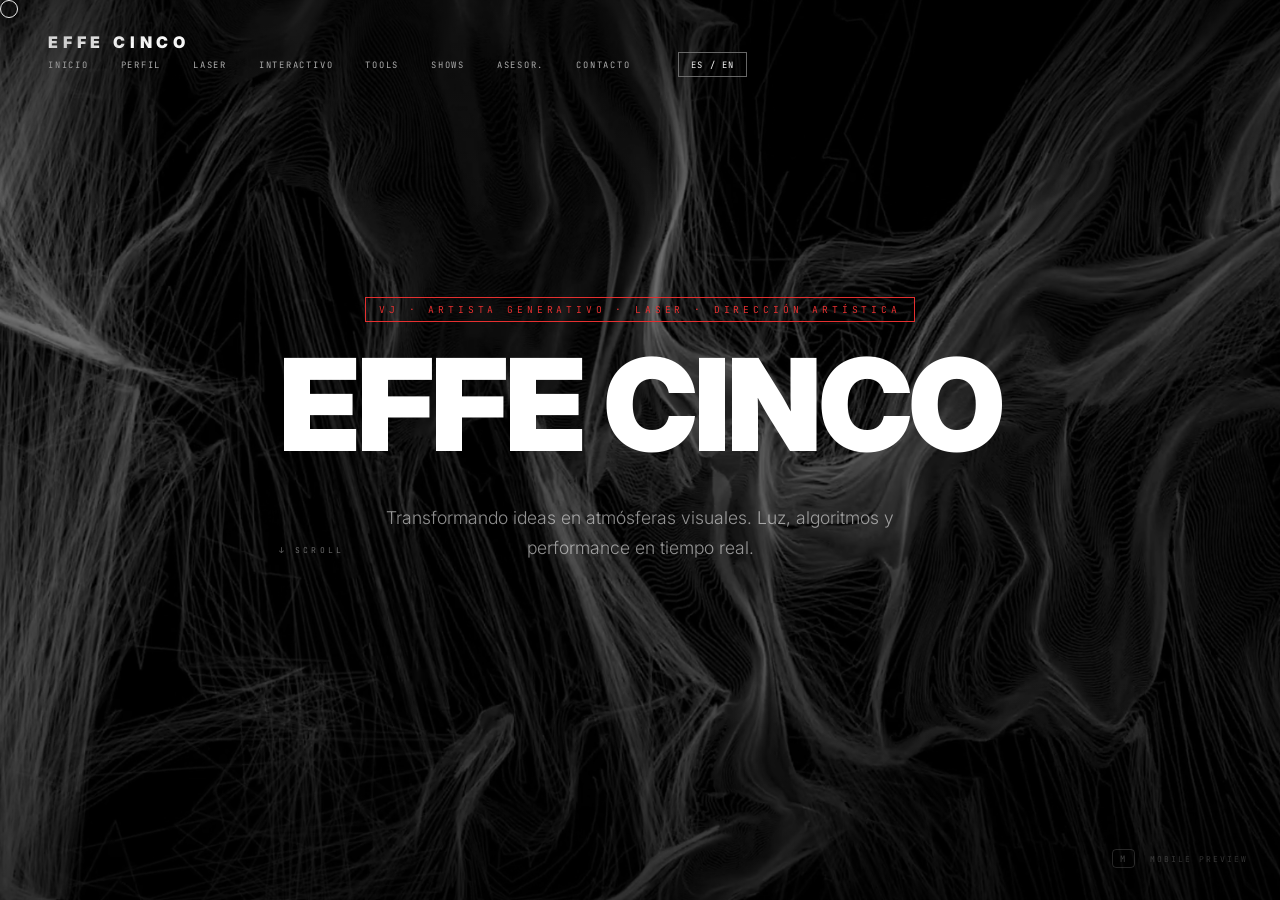
==== index.html @ 0bdd2c1f "Initial commit: portfolio effe cinco" ====
<!DOCTYPE html>
<html lang="es">
<head>
    <meta charset="UTF-8">
    <meta name="viewport" content="width=device-width, initial-scale=1.0">
    <title>EFFE CINCO | VJ · Generative Artist · Laser Specialist</title>
    <meta name="description" content="VJ, artista generativo y especialista en sincronización láser. 5 años transformando eventos y espacios en atmósferas visuales inmersivas. Buenos Aires, Argentina.">
    
    <!-- Fonts -->
    <link rel="preconnect" href="https://fonts.googleapis.com">
    <link rel="preconnect" href="https://fonts.gstatic.com" crossorigin>
    <link href="https://fonts.googleapis.com/css2?family=Inter:wght@300;400;700;900&family=JetBrains+Mono:wght@400;700&display=swap" rel="stylesheet">
    
    <link rel="stylesheet" href="src/style.css">
</head>
<body>
    <div id="cursor-follower"></div>

    <header>
        <nav>
            <div class="logo">EFFE CINCO</div>
            <div class="nav-right">
                <div class="nav-links">
                    <a href="#hero" class="nav-item">INICIO</a>
                    <a href="#profile" class="nav-item">PERFIL</a>
                    <a href="#laser" class="nav-item">LASER</a>
                    <a href="#interactive" class="nav-item">INTERACTIVO</a>
                    <a href="#tools" class="nav-item">TOOLS</a>
                    <a href="#metrics" class="nav-item">SHOWS</a>
                    <a href="#coaching" class="nav-item">ASESOR.</a>
                    <a href="#contact" class="nav-item">CONTACTO</a>
                </div>
                <button id="lang-toggle" class="lang-btn">ES / EN</button>
                <button class="hamburger" id="hamburger" aria-label="Menu">
                    <span></span><span></span><span></span>
                </button>
            </div>
        </nav>
    </header>

    <!-- Mobile navigation drawer -->
    <nav class="mobile-nav-drawer" id="mobile-nav">
        <a href="#hero" class="mobile-nav-item">INICIO</a>
        <a href="#profile" class="mobile-nav-item">PERFIL</a>
        <a href="#laser" class="mobile-nav-item">LASER</a>
        <a href="#interactive" class="mobile-nav-item">INTERACTIVO</a>
        <a href="#tools" class="mobile-nav-item">TOOLS</a>
        <a href="#metrics" class="mobile-nav-item">SHOWS</a>
        <a href="#coaching" class="mobile-nav-item">ASESORAMIENTO</a>
        <a href="#contact" class="mobile-nav-item">CONTACTO</a>
    </nav>

    <main>

        <!-- SLIDE 1: IDENTIDAD -->
        <section id="hero" class="slide">
            <div class="slide-bg" style="background-image: url('assets/Captura de pantalla 2025-07-14 161644.png')"></div>
            <div class="slide-content">
                <span class="slide-tag" data-i18n="tag-hero">VJ · ARTISTA GENERATIVO · LASER · DIRECCIÓN ARTÍSTICA</span>
                <h1 data-i18n="hero-h1">EFFE CINCO</h1>
                <p class="slide-desc" data-i18n="hero-desc">
                    Transformando ideas en atmósferas visuales. Luz, algoritmos y performance en tiempo real.
                </p>
                <div class="scroll-ind">↓ SCROLL</div>
            </div>
        </section>

        <!-- SLIDE 2: PERFIL -->
        <section id="profile" class="slide">
            <div class="slide-bg" style="background-image: url('assets/Captura de pantalla 2026-04-12 175220.png'); background-position: center top;"></div>
            <div class="slide-gradient left-gradient"></div>
            <div class="slide-content left-content">
                <span class="slide-tag" data-i18n="tag-profile">PERFIL / ARTIST</span>
                <h2 data-i18n="profile-h2">ARTISTA<br>& TÉCNICO</h2>
                <p data-i18n="profile-desc">
                    5 años especializándome en visuales generativas en tiempo real, sincronización de video, láser e iluminación. Tengo la habilidad de captar la idea del cliente y transformarla en una <em>atmósfera visual completa</em>.
                </p>
                <p data-i18n="profile-desc2" class="detail-text">
                    Técnico informático de base — entiendo el hardware y el software desde adentro.
                </p>
                <a href="https://www.instagram.com/effe.cinco/" target="_blank" class="btn-minimal" data-i18n="profile-btn">VER TRABAJO →</a>
            </div>
        </section>

        <!-- SLIDE 3: LASER SYNC -->
        <section id="laser" class="slide">
            <div class="slide-bg" style="background-image: url('assets/Captura de pantalla 2025-06-11 001108.png');"></div>
            <div class="slide-gradient right-gradient"></div>
            <div class="slide-content right-content">
                <span class="slide-tag" data-i18n="tag-laser">ESPECIALIZACIÓN / LASER</span>
                <h2 data-i18n="laser-h2">LASER<br>SYNC</h2>
                <p data-i18n="laser-desc">
                    Sincronización precisa de sistemas láser con audio, video e iluminación en vivo. Control avanzado con <strong>Pangolin Beyond</strong>, <strong>MadLaser</strong> y flujos Art-Net / DMX.
                </p>
                <ul class="spec-list">
                    <li data-i18n="laser-li1">Pangolin Beyond & QuickShow</li>
                    <li data-i18n="laser-li2">MadLaser — control avanzado</li>
                    <li data-i18n="laser-li3">Sincronización audio · video · luz</li>
                    <li data-i18n="laser-li4">Previsualización con Depence</li>
                </ul>
            </div>
        </section>

        <!-- SLIDE 4: VJ PERFORMANCE -->
        <section id="vj" class="slide">
            <div class="slide-bg" style="background-image: url('assets/Captura de pantalla 2025-07-10 165505.png')"></div>
            <div class="slide-content side-layout">
                <span class="slide-tag" data-i18n="tag-vj">VJ PERFORMANCE / LIVE</span>
                <h2 data-i18n="vj-h2">PERFORMANCE<br>EN VIVO</h2>
                <p class="slide-desc left-text" data-i18n="vj-desc">
                    Video mapping, generative visuals y control en tiempo real para artistas internacionales. Shows destacados con Mariano Mellino, John Digweed, Osotil y Dixon Innervisions.
                </p>
                <a href="https://www.youtube.com/@effecinco" target="_blank" class="btn-minimal" data-i18n="vj-btn">VER SHOWS →</a>
            </div>
        </section>

        <!-- SLIDE 5: INTERACTIVO -->
        <section id="interactive" class="slide">
            <div class="slide-bg" style="background-image: url('assets/Captura de pantalla 2025-06-10 235210.png');"></div>
            <div class="slide-gradient left-gradient"></div>
            <div class="slide-content left-content">
                <span class="slide-tag" data-i18n="tag-inter">PLUS / DIFERENCIADOR</span>
                <h2 data-i18n="inter-h2">VISUALES<br>INTERACTIVAS</h2>
                <p data-i18n="inter-desc">
                    Desarrollo de experiencias donde <em>el público controla las visuales</em>. Juegos interactivos, salas inmersivas y experiencias completas utilizando sensores físicos y programación a medida.
                </p>
                <ul class="spec-list">
                    <li data-i18n="inter-li1">Sensores · OSC · MIDI</li>
                    <li data-i18n="inter-li2">Juegos con detección en tiempo real</li>
                    <li data-i18n="inter-li3">Salas y stands de marca inmersivos</li>
                    <li data-i18n="inter-li4">TouchDesigner avanzado</li>
                </ul>
            </div>
        </section>

        <!-- SLIDE 6: HERRAMIENTAS -->
        <section id="tools" class="slide dimmed">
            <div class="slide-bg" style="background-image: url('assets/Captura de pantalla 2025-06-10 235130.png')"></div>
            <div class="slide-content tools-layout">
                <span class="slide-tag" data-i18n="tag-tools">SOFTWARE & HARDWARE / STACK TÉCNICO</span>
                <h2 data-i18n="tools-h2">TOOLS</h2>
                <div class="tools-grid">
                    <div class="tool-col">
                        <h4 data-i18n="tools-vis">VISUALES</h4>
                        <ul>
                            <li>TouchDesigner</li>
                            <li>Resolume Arena</li>
                            <li>MadMapper</li>
                            <li>Depence (Previz)</li>
                        </ul>
                    </div>
                    <div class="tool-col">
                        <h4 data-i18n="tools-laser">LASER</h4>
                        <ul>
                            <li>Pangolin Beyond</li>
                            <li>QuickShow</li>
                            <li>MadLaser</li>
                            <li>Art-Net / DMX</li>
                        </ul>
                    </div>
                    <div class="tool-col">
                        <h4 data-i18n="tools-ai">AI & GENERATIVO</h4>
                        <ul>
                            <li>ComfyUI</li>
                            <li>Stable Diffusion</li>
                            <li>Programación a medida</li>
                            <li>Integración IA avanzada</li>
                        </ul>
                    </div>
                    <div class="tool-col tool-col-dev">
                        <h4 data-i18n="tools-dev">DEV & AGENTES</h4>
                        <ul>
                            <li>Claude Code</li>
                            <li>Python scripting</li>
                            <li>Web · OSC · MIDI</li>
                            <li>Git / Terminal</li>
                        </ul>
                    </div>
                </div>
            </div>
        </section>

        <!-- SLIDE 7: MÉTRICAS / SHOWS -->
        <section id="metrics" class="slide dimmed">
            <div class="slide-bg" style="background-image: url('assets/Captura de pantalla 2026-02-22 215745.png')"></div>
            <div class="slide-content">
                <span class="slide-tag" data-i18n="tag-metrics">TRAYECTORIA / HIGHLIGHTS</span>
                <div class="metrics-grid">
                    <div class="metric-item">
                        <span class="num">5</span>
                        <span class="label" data-i18n="met-years">AÑOS DE EXP.</span>
                    </div>
                    <div class="metric-item">
                        <span class="num">100+</span>
                        <span class="label" data-i18n="met-events">EVENTOS</span>
                    </div>
                    <div class="metric-item">
                        <span class="num">150+</span>
                        <span class="label" data-i18n="met-artists">ARTISTAS</span>
                    </div>
                    <div class="metric-item">
                        <span class="num">DIR.</span>
                        <span class="label" data-i18n="met-dir">ARTÍSTICA</span>
                    </div>
                </div>
                <div class="brands-strip">
                    <span>MUTEK AR</span>
                    <span>JOHN DIGWEED</span>
                    <span>DIXON</span>
                    <span>NINA KRAVIZ</span>
                    <span>LEN FAKI</span>
                    <span>MARIANO MELLINO</span>
                    <span>OSOTIL</span>
                    <span>CCK</span>
                    <span>INNERVISIONS</span>
                    <span>NUMBERS FRANZZISCA</span>
                    <span>FESTIVAL BUENA VIBRA</span>
                    <span>FESTIVAL CAPITAL</span>
                    <span>VARESE UNDERCLUB</span>
                    <span>ECLIPSE SONAR ARTLAB</span>
                    <span>GUY MANTZUR</span>
                    <span>NICESHOT</span>
                    <span>INTRA</span>
                    <span>ANTRIM BELUCLAVERO</span>
                    <span>NICOLACRUZ</span>
                    <span>KLAUSS</span>
                    <span>CIRCUS</span>
                    <span>CHAPA Y CASTELO</span>
                </div>
            </div>
        </section>

        <!-- SLIDE 8: ASESORAMIENTO TOUCHDESIGNER -->
        <section id="coaching" class="slide dimmed">
            <div class="slide-bg" style="background-image: url('assets/Captura de pantalla 2025-06-10 235130.png');"></div>
            <div class="slide-content coaching-layout">
                <span class="slide-tag">ASESORAMIENTO / TOUCHDESIGNER</span>
                <h2>CLAS&shy;ES &<br>CONSUL&shy;TORÍA</h2>
                <div class="pricing-grid">
                    <div class="pricing-card">
                        <span class="pricing-level">INICIAL</span>
                        <span class="pricing-price">$30<span class="pricing-unit">USD/h</span></span>
                        <ul class="pricing-list">
                            <li>Introducción a la interfaz</li>
                            <li>Redes de operadores básicos</li>
                            <li>Outputs y renders simples</li>
                            <li>Primeros proyectos visuales</li>
                        </ul>
                        <a href="https://wa.me/5491150255611?text=Hola!%20Me%20interesa%20el%20nivel%20Inicial%20de%20TouchDesigner" target="_blank" class="pricing-cta">CONSULTAR →</a>
                    </div>
                    <div class="pricing-card featured">
                        <span class="pricing-badge">MÁS ELEGIDO</span>
                        <span class="pricing-level">INTERMEDIO</span>
                        <span class="pricing-price">$40<span class="pricing-unit">USD/h</span></span>
                        <ul class="pricing-list">
                            <li>GLSL / Shaders básicos</li>
                            <li>Integración OSC / MIDI / DMX</li>
                            <li>Flujos generativos en vivo</li>
                            <li>Sincronización de audio</li>
                        </ul>
                        <a href="https://wa.me/5491150255611?text=Hola!%20Me%20interesa%20el%20nivel%20Intermedio%20de%20TouchDesigner" target="_blank" class="pricing-cta">CONSULTAR →</a>
                    </div>
                    <div class="pricing-card">
                        <span class="pricing-level">AVANZADO</span>
                        <span class="pricing-price">$50<span class="pricing-unit">USD/h</span></span>
                        <ul class="pricing-list">
                            <li>Python scripting avanzado</li>
                            <li>Instancing &amp; GPU computing</li>
                            <li>Instalaciones interactivas</li>
                            <li>Optimización de performance</li>
                        </ul>
                        <a href="https://wa.me/5491150255611?text=Hola!%20Me%20interesa%20el%20nivel%20Avanzado%20de%20TouchDesigner" target="_blank" class="pricing-cta">CONSULTAR →</a>
                    </div>
                </div>
            </div>
        </section>

        <!-- SLIDE 9: CONTACTO -->
        <section id="contact" class="slide">
            <div class="slide-bg" style="background-image: url('assets/Captura de pantalla 2025-06-11 002335.png')"></div>
            <div class="slide-content">
                <span class="slide-tag" data-i18n="tag-contact">CONTACTO / COLLABORATE</span>
                <h2 data-i18n="contact-h2">¿TRABAJAMOS<br>JUNTOS?</h2>
                <p class="slide-desc" data-i18n="contact-desc">Eventos, shows, instalaciones interactivas, salas inmersivas.</p>
                <div class="contact-links">
                    <a href="https://wa.me/5491150255611" target="_blank">WHATSAPP</a>
                    <a href="https://www.instagram.com/effe.cinco/" target="_blank" data-i18n="cta-ig">INSTAGRAM</a>
                    <a href="https://derivative.ca/community-post/mutek-bsas25/73668" target="_blank" data-i18n="cta-td">DERIVATIVE</a>
                    <a href="https://www.youtube.com/@effecinco" target="_blank" data-i18n="cta-yt">YOUTUBE</a>
                </div>
                <p class="slide-footer">© 2026 EFFE CINCO — BUENOS AIRES, ARGENTINA</p>
            </div>
        </section>

    </main>

    <!-- Desktop shortcut hint (click or press M for mobile preview) -->
    <div id="mobile-preview-hint"><kbd>M</kbd> &nbsp;MOBILE PREVIEW</div>

    <script src="src/main.js"></script>
</body>
</html>
---- src/style.css ----
:root {
    --bg: #000;
    --fg: #fff;
    --muted: rgba(255,255,255,0.55);
    --red: #e63030;
    --mono: 'JetBrains Mono', monospace;
    --sans: 'Inter', sans-serif;
}

*, *::before, *::after {
    margin: 0; padding: 0;
    box-sizing: border-box;
    cursor: none;
}

html { scroll-behavior: smooth; }

body {
    background: var(--bg);
    color: var(--fg);
    font-family: var(--sans);
    overflow-x: hidden;
}

/* Custom cursor */
#cursor-follower {
    position: fixed;
    width: 18px; height: 18px;
    border: 1px solid #fff;
    border-radius: 50%;
    pointer-events: none;
    z-index: 9999;
    transition: transform 0.08s ease, width 0.25s, height 0.25s, background 0.25s;
    mix-blend-mode: difference;
}

/* ── NAVIGATION ── */
header {
    position: fixed;
    top: 0; width: 100%;
    padding: 2rem 3rem;
    display: flex;
    justify-content: space-between;
    align-items: center;
    z-index: 1000;
    mix-blend-mode: difference;
}
.logo {
    font-weight: 900;
    font-size: 1rem;
    letter-spacing: 0.3em;
}
.nav-right { display: flex; align-items: center; gap: 3rem; }
.nav-links { display: flex; gap: 2rem; }
.nav-item {
    font-family: var(--mono);
    font-size: 0.55rem;
    letter-spacing: 0.2em;
    color: #fff;
    text-decoration: none;
    opacity: 0.7;
    transition: opacity 0.2s;
}
.nav-item:hover { opacity: 1; }
.lang-btn {
    background: transparent;
    border: 1px solid rgba(255,255,255,0.4);
    color: #fff;
    font-family: var(--mono);
    font-size: 0.55rem;
    padding: 0.35rem 0.7rem;
    letter-spacing: 0.15em;
    cursor: none;
    transition: 0.2s;
}
.lang-btn:hover { background: #fff; color: #000; }

/* ── MAIN SCROLL CONTAINER ── */
main {
    height: 100vh;
    overflow-y: scroll;
    scroll-snap-type: y mandatory;
    scrollbar-width: none;
}
main::-webkit-scrollbar { display: none; }

/* ── BASE SLIDE ── */
.slide {
    height: 100vh;
    width: 100%;
    position: relative;
    display: flex;
    align-items: center;
    justify-content: center;
    overflow: hidden;
    scroll-snap-align: start;
}

.slide-bg {
    position: absolute; inset: 0;
    background-size: cover;
    background-position: center;
    filter: brightness(0.55) saturate(1.15);
    z-index: 1;
    transition: transform 2.5s cubic-bezier(0.19, 1, 0.22, 1),
                filter 1.5s ease;
    transform: scale(1.06);
}
.slide.active .slide-bg {
    transform: scale(1);
    filter: brightness(0.65) saturate(1.2);
}
.slide.dimmed .slide-bg {
    filter: brightness(0.28) saturate(0.6) blur(3px);
}

/* Gradient overlays — soft fade from one edge */
.slide-gradient {
    position: absolute; inset: 0;
    z-index: 2;
    pointer-events: none;
}
.left-gradient {
    background: linear-gradient(
        to right,
        rgba(0,0,0,0.88) 0%,
        rgba(0,0,0,0.65) 38%,
        rgba(0,0,0,0.15) 65%,
        transparent 100%
    );
}
.right-gradient {
    background: linear-gradient(
        to left,
        rgba(0,0,0,0.88) 0%,
        rgba(0,0,0,0.65) 38%,
        rgba(0,0,0,0.15) 65%,
        transparent 100%
    );
}

/* Always add a subtle top+bottom vignette on every slide */
.slide::after {
    content: '';
    position: absolute; inset: 0;
    background: 
        linear-gradient(to bottom, rgba(0,0,0,0.5) 0%, transparent 25%),
        linear-gradient(to top,   rgba(0,0,0,0.5) 0%, transparent 25%);
    z-index: 2;
    pointer-events: none;
}

/* Slide content base */
.slide-content {
    position: relative;
    z-index: 3;
    text-align: center;
    padding: 0 3rem;
    max-width: 900px;
    opacity: 0;
    transform: translateY(50px);
    transition: opacity 1.4s cubic-bezier(0.19, 1, 0.22, 1),
                transform 1.4s cubic-bezier(0.19, 1, 0.22, 1);
}
.slide.active .slide-content { opacity: 1; transform: translateY(0); }

/* Left-anchored content (text on left side over gradient) */
.left-content {
    position: absolute;
    left: 0; top: 0; bottom: 0;
    width: 48%;
    max-width: none;
    display: flex;
    flex-direction: column;
    justify-content: center;
    padding: 8rem 6rem;
    text-align: left;
    opacity: 0;
    transform: translateX(-30px);
    transition: opacity 1.5s cubic-bezier(0.19, 1, 0.22, 1),
                transform 1.5s cubic-bezier(0.19, 1, 0.22, 1);
}
.slide.active .left-content {
    opacity: 1;
    transform: translateX(0);
}

/* Right-anchored content */
.right-content {
    position: absolute;
    right: 0; top: 0; bottom: 0;
    width: 48%;
    max-width: none;
    display: flex;
    flex-direction: column;
    justify-content: center;
    padding: 8rem 6rem;
    text-align: left;
    opacity: 0;
    transform: translateX(30px);
    transition: opacity 1.5s cubic-bezier(0.19, 1, 0.22, 1),
                transform 1.5s cubic-bezier(0.19, 1, 0.22, 1);
}
.slide.active .right-content {
    opacity: 1;
    transform: translateX(0);
}

.left-content p, .right-content p {
    color: var(--muted);
    font-size: 1rem;
    line-height: 1.8;
    margin-bottom: 1.2rem;
    font-weight: 300;
}
.left-content em, .right-content em {
    color: #fff;
    font-style: normal;
}
.detail-text {
    font-size: 0.85rem !important;
    color: rgba(255,255,255,0.35) !important;
}

/* Tag label */
.slide-tag {
    display: inline-block;
    font-family: var(--mono);
    font-size: 0.6rem;
    letter-spacing: 0.4em;
    color: var(--red);
    margin-bottom: 1.5rem;
    border: 1px solid var(--red);
    padding: 0.3rem 0.8rem;
    text-transform: uppercase;
}

/* Headings */
h1 {
    font-size: clamp(3.5rem, 10vw, 8rem);
    font-weight: 900;
    line-height: 0.92;
    letter-spacing: -3px;
    text-transform: uppercase;
    margin-bottom: 2.5rem;
}
h2 {
    font-size: clamp(2.5rem, 7vw, 5.5rem);
    font-weight: 900;
    line-height: 0.92;
    letter-spacing: -2px;
    text-transform: uppercase;
    margin-bottom: 2rem;
}
h4 {
    font-family: var(--mono);
    font-size: 0.65rem;
    letter-spacing: 0.3em;
    color: var(--red);
    margin-bottom: 1.5rem;
    text-transform: uppercase;
}

/* Slide descriptions */
.slide-desc {
    font-size: 1.1rem;
    color: var(--muted);
    max-width: 580px;
    margin: 0 auto 2.5rem;
    line-height: 1.7;
    font-weight: 300;
}
.left-text { margin-left: 0; }

/* Minimal button */
.btn-minimal {
    display: inline-block;
    margin-top: 2rem;
    padding: 0.9rem 2.2rem;
    border: 1px solid rgba(255,255,255,0.6);
    font-family: var(--mono);
    font-size: 0.65rem;
    color: #fff;
    text-decoration: none;
    letter-spacing: 0.2rem;
    transition: 0.25s ease;
}
.btn-minimal:hover { background: #fff; color: #000; }

/* Scroll indicator */
.scroll-ind {
    position: absolute;
    bottom: 3rem;
    font-family: var(--mono);
    font-size: 0.5rem;
    letter-spacing: 0.4em;
    opacity: 0.4;
    animation: updown 2.5s ease-in-out infinite;
}
@keyframes updown {
    0%, 100% { transform: translateY(0); }
    50% { transform: translateY(-8px); }
}

/* ── SPLIT SLIDE ── */
.split-slide {
    display: grid;
    grid-template-columns: 1fr 1fr;
    padding: 0;
    text-align: left;
}
.split-slide.reverse { direction: rtl; }
.split-slide.reverse > * { direction: ltr; }

.split-image {
    height: 100%;
    overflow: hidden;
    position: relative;
}
.split-image img {
    width: 100%;
    height: 100%;
    object-fit: cover;
    object-position: center top;
    filter: brightness(0.7) saturate(1.1);
    transition: transform 2s cubic-bezier(0.19, 1, 0.22, 1);
}
.split-slide.active .split-image img { transform: scale(1.05); }

.split-content {
    display: flex;
    flex-direction: column;
    justify-content: center;
    padding: 6rem 5rem;
    background: rgba(0,0,0,0.85);
    z-index: 2;
    /* Override base slide-content invisible state for split slides */
    opacity: 0;
    transform: translateX(40px);
    transition: opacity 1.4s cubic-bezier(0.19, 1, 0.22, 1),
                transform 1.4s cubic-bezier(0.19, 1, 0.22, 1);
}
.split-slide.reverse .split-content {
    transform: translateX(-40px);
}
.split-slide.active .split-content {
    opacity: 1;
    transform: translateX(0);
}

.split-content p {
    color: var(--muted);
    font-size: 1rem;
    line-height: 1.75;
    margin-bottom: 1.2rem;
    font-weight: 300;
}
.split-content em { color: #fff; font-style: normal; }
.detail-text { font-size: 0.9rem; color: rgba(255,255,255,0.4); }

/* Spec list */
.spec-list {
    list-style: none;
    margin: 1.5rem 0 2rem;
}
.spec-list li {
    font-family: var(--mono);
    font-size: 0.75rem;
    color: rgba(255,255,255,0.6);
    padding: 0.6rem 0;
    border-bottom: 1px solid rgba(255,255,255,0.07);
    display: flex;
    align-items: center;
    gap: 0.8rem;
    letter-spacing: 0.05em;
}
.spec-list li::before { content: '—'; color: var(--red); }

/* Side layout for VJ slide */
.side-layout {
    text-align: left;
    max-width: 700px;
    margin: 0 0 0 8vw;
}

/* ── TOOLS SLIDE ── */
.tools-layout { max-width: 1200px; }
.tools-grid {
    display: grid;
    grid-template-columns: repeat(4, 1fr);
    gap: 0;
    margin-top: 3rem;
    border-top: 1px solid rgba(255,255,255,0.08);
}
.tool-col {
    padding: 2rem 1.6rem;
    border-right: 1px solid rgba(255,255,255,0.08);
}
.tool-col:last-child { border-right: none; }
.tool-col ul { list-style: none; }
.tool-col li {
    font-family: var(--mono);
    font-size: 0.78rem;
    color: var(--muted);
    padding: 0.65rem 0;
    border-bottom: 1px solid rgba(255,255,255,0.05);
}
.tool-col li:first-child {
    color: #fff;
    font-size: 0.82rem;
}
.tool-col-dev h4 { color: #7ef7c8; }
.tool-col-dev li:first-child { color: #7ef7c8; }

/* ── METRICS SLIDE ── */
.metrics-grid {
    display: grid;
    grid-template-columns: repeat(4, 1fr);
    gap: 0;
    margin: 3rem 0;
    border-top: 1px solid rgba(255,255,255,0.1);
    border-bottom: 1px solid rgba(255,255,255,0.1);
}
.metric-item {
    padding: 3rem 2rem;
    border-right: 1px solid rgba(255,255,255,0.1);
    text-align: center;
}
.metric-item:last-child { border-right: none; }
.num {
    display: block;
    font-size: clamp(3rem, 6vw, 5.5rem);
    font-weight: 900;
    font-family: var(--mono);
    letter-spacing: -2px;
    margin-bottom: 0.5rem;
}
.label {
    font-family: var(--mono);
    font-size: 0.6rem;
    letter-spacing: 0.35em;
    color: var(--muted);
    text-transform: uppercase;
}

/* Brands strip */
.brands-strip {
    display: flex;
    gap: 1.5rem;
    justify-content: center;
    flex-wrap: wrap;
    margin-top: 2rem;
    max-width: 900px;
    margin-left: auto;
    margin-right: auto;
}
.brands-strip span {
    font-family: var(--mono);
    font-size: 0.6rem;
    letter-spacing: 0.2em;
    color: rgba(255,255,255,0.32);
    text-transform: uppercase;
    padding: 0.2rem 0;
    transition: color 0.2s;
}
.brands-strip span:hover {
    color: rgba(255,255,255,0.7);
}

/* ── CONTACT SLIDE ── */
.contact-links {
    display: flex;
    gap: 1rem;
    justify-content: center;
    flex-wrap: wrap;
    margin-top: 3rem;
}
.contact-links a {
    font-family: var(--mono);
    font-size: 0.65rem;
    letter-spacing: 0.25em;
    color: #fff;
    text-decoration: none;
    border: 1px solid rgba(255,255,255,0.5);
    padding: 1rem 2.2rem;
    transition: background 0.25s, color 0.25s, border-color 0.25s;
}
.contact-links a:hover {
    background: #fff;
    color: #000;
    border-color: #fff;
}
.contact-links a:first-child {
    background: rgba(37,211,102,0.15);
    border-color: rgba(37,211,102,0.6);
    color: #25d366;
}
.contact-links a:first-child:hover {
    background: #25d366;
    color: #000;
    border-color: #25d366;
}

.slide-footer {
    margin-top: 5rem;
    font-family: var(--mono);
    font-size: 0.5rem;
    letter-spacing: 0.3em;
    opacity: 0.3;
}

/* ── COACHING / PRICING SLIDE ── */
.coaching-layout {
    max-width: 1100px;
}

.pricing-grid {
    display: grid;
    grid-template-columns: repeat(3, 1fr);
    gap: 1.5rem;
    margin-top: 3rem;
    align-items: start;
}

.pricing-card {
    border: 1px solid rgba(255,255,255,0.1);
    padding: 2.5rem 2rem;
    position: relative;
    background: rgba(0,0,0,0.5);
    backdrop-filter: blur(10px);
    display: flex;
    flex-direction: column;
    gap: 1.2rem;
    transition: border-color 0.3s ease, transform 0.3s ease;
}
.pricing-card:hover {
    border-color: rgba(255,255,255,0.3);
    transform: translateY(-4px);
}
.pricing-card.featured {
    border-color: rgba(255,255,255,0.35);
    background: rgba(255,255,255,0.05);
}

.pricing-badge {
    position: absolute;
    top: -1px;
    left: 50%;
    transform: translateX(-50%);
    background: #fff;
    color: #000;
    font-family: var(--mono);
    font-size: 0.5rem;
    letter-spacing: 0.2em;
    padding: 0.25rem 0.8rem;
    font-weight: 700;
}

.pricing-level {
    font-family: var(--mono);
    font-size: 0.6rem;
    letter-spacing: 0.35em;
    color: var(--red);
    text-transform: uppercase;
    margin-top: 0.5rem;
}

.pricing-price {
    font-size: 3.5rem;
    font-weight: 900;
    font-family: var(--mono);
    line-height: 1;
    letter-spacing: -2px;
}
.pricing-unit {
    font-size: 0.9rem;
    font-weight: 400;
    letter-spacing: 0;
    color: var(--muted);
    margin-left: 0.3rem;
}

.pricing-list {
    list-style: none;
    border-top: 1px solid rgba(255,255,255,0.08);
    padding-top: 1.2rem;
    display: flex;
    flex-direction: column;
    gap: 0.6rem;
    flex: 1;
}
.pricing-list li {
    font-family: var(--mono);
    font-size: 0.72rem;
    color: var(--muted);
    display: flex;
    align-items: center;
    gap: 0.6rem;
}
.pricing-list li::before { content: '—'; color: rgba(255,255,255,0.2); }

.pricing-cta {
    display: block;
    text-align: center;
    padding: 0.8rem;
    border: 1px solid rgba(255,255,255,0.25);
    font-family: var(--mono);
    font-size: 0.6rem;
    letter-spacing: 0.2em;
    color: #fff;
    text-decoration: none;
    transition: background 0.2s, color 0.2s;
}
.pricing-cta:hover { background: #fff; color: #000; }

/* ── HAMBURGER MENU ── */
.hamburger {
    display: none;
    flex-direction: column;
    gap: 5px;
    background: transparent;
    border: none;
    padding: 4px;
    cursor: pointer;
    z-index: 1100;
}
.hamburger span {
    display: block;
    width: 22px;
    height: 1px;
    background: #fff;
    transition: transform 0.3s ease, opacity 0.3s ease;
}
.hamburger.open span:nth-child(1) { transform: translateY(6px) rotate(45deg); }
.hamburger.open span:nth-child(2) { opacity: 0; }
.hamburger.open span:nth-child(3) { transform: translateY(-6px) rotate(-45deg); }

.mobile-nav-drawer {
    display: none;
    position: fixed;
    top: 0; left: 0; right: 0;
    background: rgba(0,0,0,0.96);
    backdrop-filter: blur(16px);
    z-index: 1050;
    padding: 6rem 2rem 3rem;
    flex-direction: column;
    gap: 1.5rem;
    border-bottom: 1px solid rgba(255,255,255,0.08);
}
.mobile-nav-drawer.open { display: flex; }
.mobile-nav-drawer a {
    font-family: var(--mono);
    font-size: 1rem;
    letter-spacing: 0.2em;
    color: rgba(255,255,255,0.7);
    text-decoration: none;
    padding: 0.5rem 0;
    border-bottom: 1px solid rgba(255,255,255,0.06);
    transition: color 0.2s;
}
.mobile-nav-drawer a:hover { color: #fff; }

/* ── RESPONSIVE — TABLET ── */
@media (max-width: 900px) {
    header { padding: 1.2rem 1.5rem; }
    .nav-links { display: none; }
    .hamburger { display: flex; }

    h1 { font-size: clamp(2.5rem, 12vw, 4rem); letter-spacing: -1px; }
    h2 { font-size: clamp(2rem, 10vw, 3rem); letter-spacing: -1px; }

    .slide-content { padding: 0 1.5rem; max-width: 100%; }

    /* Left/right content — full width on tablet */
    .left-content, .right-content {
        width: 65%;
        padding: 6rem 3rem;
    }

    .tools-grid { grid-template-columns: 1fr 1fr; }
    .metrics-grid { grid-template-columns: repeat(2, 1fr); }
    .pricing-grid { grid-template-columns: 1fr; gap: 1rem; }
    .contact-links { gap: 0.8rem; }
    .contact-links a { padding: 0.9rem 1.5rem; font-size: 0.6rem; }
}

/* ── RESPONSIVE — MOBILE ── */
@media (max-width: 600px) {
    /* Disable snap on mobile — natural scroll */
    main {
        height: auto;
        overflow-y: auto;
        scroll-snap-type: none;
    }

    /* Each slide is a self-contained block */
    .slide {
        min-height: 100svh;
        height: auto;
        scroll-snap-align: none;
        padding: 5rem 0 4rem;
        align-items: flex-start;
        overflow: hidden;
        /* Stacking context — bg is absolute inside */
    }

    /* BG image: absolute inside each slide, NOT fixed */
    .slide-bg {
        position: absolute;
        inset: 0;
        background-attachment: scroll;
        min-height: 100%;
    }

    /* Gradients also absolute */
    .slide-gradient { position: absolute; inset: 0; }

    /* All content blocks become normal flow */
    .slide-content,
    .left-content,
    .right-content {
        position: relative;
        width: 100%;
        max-width: 100%;
        top: auto; left: auto; right: auto; bottom: auto;
        padding: 2rem 1.4rem;
        text-align: left;
        opacity: 1;
        transform: none;
        transition: none;
        z-index: 4;
    }

    /* Always visible on mobile */
    .slide.active .slide-content,
    .slide.active .left-content,
    .slide.active .right-content,
    .slide-content,
    .left-content,
    .right-content { opacity: 1 !important; transform: none !important; }

    h1 { font-size: 2.6rem; letter-spacing: -1px; line-height: 0.95; }
    h2 { font-size: 2rem; letter-spacing: -0.5px; line-height: 0.97; }
    h4 { font-size: 0.6rem; }

    .slide-tag { font-size: 0.5rem; letter-spacing: 0.2em; padding: 0.2rem 0.5rem; margin-bottom: 1rem; }
    .slide-desc { font-size: 0.9rem; margin: 0.8rem 0 1.2rem; }

    /* Left/right overlay gradients become top-bottom on mobile */
    .left-gradient, .right-gradient {
        background: linear-gradient(to bottom,
            rgba(0,0,0,0.8) 0%,
            rgba(0,0,0,0.55) 50%,
            rgba(0,0,0,0.8) 100%
        );
    }

    /* Nav */
    header {
        padding: 0.9rem 1.2rem;
        background: rgba(0,0,0,0.75);
        backdrop-filter: blur(8px);
    }
    .nav-links { display: none; }
    .nav-right { gap: 0.8rem; }
    .hamburger { display: flex; }

    /* Tools */
    .tools-layout { max-width: 100%; padding: 0; }
    .tools-grid { grid-template-columns: 1fr 1fr; gap: 0; }
    .tool-col { padding: 1.2rem 1rem; border-right: none; border-bottom: 1px solid rgba(255,255,255,0.06); }
    .tool-col:nth-child(odd) { border-right: 1px solid rgba(255,255,255,0.06); }
    .tool-col:last-child { border-bottom: none; }
    .tool-col li { font-size: 0.75rem; }

    /* Metrics */
    .metrics-grid { grid-template-columns: repeat(2, 1fr); }
    .metric-item { padding: 1.2rem 0.8rem; }
    .num { font-size: 2.5rem; }
    .label { font-size: 0.5rem; letter-spacing: 0.2em; }

    /* Brands strip */
    .brands-strip { gap: 0.7rem 1rem; margin-top: 1.5rem; }
    .brands-strip span { font-size: 0.52rem; }

    /* Spec list */
    .spec-list li { font-size: 0.72rem; }

    /* Coaching / Pricing */
    .coaching-layout { padding: 0 1rem; }
    .pricing-grid { grid-template-columns: 1fr; gap: 1rem; }
    .pricing-card { padding: 1.5rem 1.2rem; }
    .pricing-price { font-size: 2.5rem; }

    /* Contact */
    .contact-links {
        flex-direction: column;
        align-items: stretch;
        gap: 0.7rem;
    }
    .contact-links a { text-align: center; padding: 1rem; font-size: 0.62rem; }

    .slide-footer { margin-top: 2rem; font-size: 0.42rem; }
    .scroll-ind { display: none; }

    /* Button */
    .btn-minimal { margin-top: 1.2rem; padding: 0.75rem 1.4rem; font-size: 0.58rem; }
}

/* ── MOBILE PREVIEW MODE ── */
#mobile-preview-overlay {
    display: none;
    position: fixed;
    inset: 0;
    background: rgba(0, 0, 0, 0.88);
    backdrop-filter: blur(20px);
    z-index: 9000;
    align-items: center;
    justify-content: center;
    flex-direction: column;
    gap: 1rem;
}
#mobile-preview-overlay.visible {
    display: flex;
}

/* Phone shell */
.preview-phone {
    width: 390px;
    height: 780px;
    border-radius: 44px;
    border: 3px solid rgba(255,255,255,0.18);
    box-shadow:
        0 0 0 8px rgba(255,255,255,0.04),
        0 40px 100px rgba(0,0,0,0.7),
        inset 0 0 0 2px rgba(255,255,255,0.06);
    overflow: hidden;
    position: relative;
    background: #000;
    flex-shrink: 0;
}

/* Dynamic island notch */
.preview-phone::before {
    content: '';
    position: absolute;
    top: 12px;
    left: 50%;
    transform: translateX(-50%);
    width: 120px;
    height: 34px;
    background: #000;
    border-radius: 20px;
    z-index: 10;
}

.preview-phone iframe {
    width: 390px;
    height: 100%;
    border: none;
    border-radius: 41px;
    background: #000;
}

/* Label + shortcut hint */
.preview-label {
    font-family: 'JetBrains Mono', monospace;
    font-size: 0.55rem;
    letter-spacing: 0.3em;
    color: rgba(255,255,255,0.3);
    text-align: center;
}
.preview-label kbd {
    display: inline-block;
    background: rgba(255,255,255,0.08);
    border: 1px solid rgba(255,255,255,0.15);
    border-radius: 4px;
    padding: 0.1rem 0.4rem;
    font-family: inherit;
    font-size: 0.6rem;
    color: rgba(255,255,255,0.5);
}

/* Floating M hint on desktop (bottom-right corner) */
#mobile-preview-hint {
    position: fixed;
    bottom: 2rem;
    right: 2rem;
    font-family: 'JetBrains Mono', monospace;
    font-size: 0.5rem;
    letter-spacing: 0.25em;
    color: rgba(255,255,255,0.2);
    z-index: 8000;
    pointer-events: none;
    display: flex;
    align-items: center;
    gap: 0.5rem;
    transition: opacity 0.3s;
}
#mobile-preview-hint kbd {
    display: inline-block;
    border: 1px solid rgba(255,255,255,0.15);
    border-radius: 4px;
    padding: 0.15rem 0.45rem;
    font-family: inherit;
    font-size: 0.55rem;
    color: rgba(255,255,255,0.25);
}
@media (max-width: 600px) {
    #mobile-preview-hint { display: none; }
}
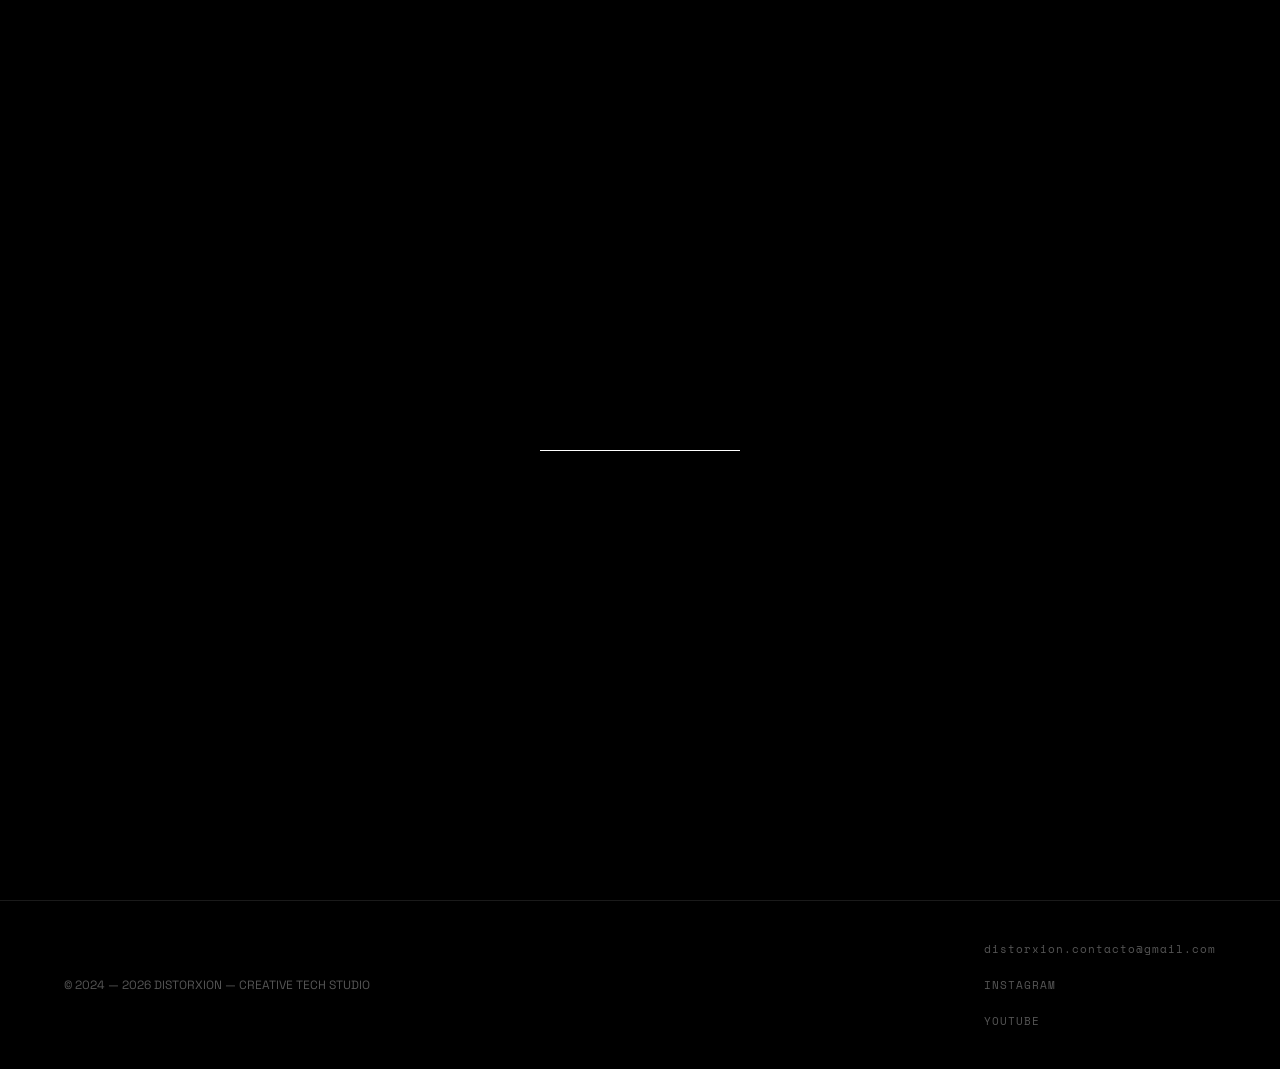
==== commit e89f9a79: "Add files via upload" ====
--- a/index.html
+++ b/index.html
@@ -1,302 +1,566 @@
 <!DOCTYPE html>
 <html lang="es">
+
 <head>
     <meta charset="UTF-8">
     <meta name="viewport" content="width=device-width, initial-scale=1.0">
-    <title>EFFE CINCO | VJ · Generative Artist · Laser Specialist</title>
-    <meta name="description" content="VJ, artista generativo y especialista en sincronización láser. 5 años transformando eventos y espacios en atmósferas visuales inmersivas. Buenos Aires, Argentina.">
-    
-    <!-- Fonts -->
+    <title>DISTORXION — Estudio Tecnológico Creativo</title>
+    <meta name="description"
+        content="Estudio tecnológico creativo especializado en diseño interactivo, láseres, video e iluminación.">
     <link rel="preconnect" href="https://fonts.googleapis.com">
     <link rel="preconnect" href="https://fonts.gstatic.com" crossorigin>
-    <link href="https://fonts.googleapis.com/css2?family=Inter:wght@300;400;700;900&family=JetBrains+Mono:wght@400;700&display=swap" rel="stylesheet">
-    
-    <link rel="stylesheet" href="src/style.css">
+    <link
+        href="https://fonts.googleapis.com/css2?family=Bebas+Neue&family=Space+Grotesk:wght@300;400;500;600;700&family=Space+Mono:wght@400;700&display=swap"
+        rel="stylesheet">
+    <link rel="stylesheet" href="style.css">
+    <link rel="icon" href="data:image/svg+xml,<svg xmlns='http://www.w3.org/2000/svg' viewBox='0 0 10 10'><circle cx='5' cy='5' r='4' fill='white'/></svg>">
 </head>
+
 <body>
-    <div id="cursor-follower"></div>
-
-    <header>
-        <nav>
-            <div class="logo">EFFE CINCO</div>
-            <div class="nav-right">
-                <div class="nav-links">
-                    <a href="#hero" class="nav-item">INICIO</a>
-                    <a href="#profile" class="nav-item">PERFIL</a>
-                    <a href="#laser" class="nav-item">LASER</a>
-                    <a href="#interactive" class="nav-item">INTERACTIVO</a>
-                    <a href="#tools" class="nav-item">TOOLS</a>
-                    <a href="#metrics" class="nav-item">SHOWS</a>
-                    <a href="#coaching" class="nav-item">ASESOR.</a>
-                    <a href="#contact" class="nav-item">CONTACTO</a>
-                </div>
-                <button id="lang-toggle" class="lang-btn">ES / EN</button>
-                <button class="hamburger" id="hamburger" aria-label="Menu">
-                    <span></span><span></span><span></span>
-                </button>
-            </div>
-        </nav>
-    </header>
-
-    <!-- Mobile navigation drawer -->
-    <nav class="mobile-nav-drawer" id="mobile-nav">
-        <a href="#hero" class="mobile-nav-item">INICIO</a>
-        <a href="#profile" class="mobile-nav-item">PERFIL</a>
-        <a href="#laser" class="mobile-nav-item">LASER</a>
-        <a href="#interactive" class="mobile-nav-item">INTERACTIVO</a>
-        <a href="#tools" class="mobile-nav-item">TOOLS</a>
-        <a href="#metrics" class="mobile-nav-item">SHOWS</a>
-        <a href="#coaching" class="mobile-nav-item">ASESORAMIENTO</a>
-        <a href="#contact" class="mobile-nav-item">CONTACTO</a>
+    <!-- Custom Cursor -->
+    <div class="cursor" id="cursor"></div>
+    <div class="cursor-follower" id="cursor-follower"></div>
+
+    <!-- Loader (Solo línea blanca) -->
+    <div class="loader" id="loader">
+        <div class="loader-bar">
+            <div class="loader-progress" id="loader-progress"></div>
+        </div>
+    </div>
+
+    <!-- Landing Splash (Interactivo - El logo es el botón) -->
+    <div class="landing-splash" id="landing-splash">
+        <canvas class="splash-canvas" id="splash-canvas"></canvas>
+        <div class="splash-content">
+            <div class="splash-logo-container" id="splash-enter-zone">
+                <img src="assets/logo.png" alt="Distorxion" class="splash-logo" id="splash-logo">
+            </div>
+            <div class="splash-hint" id="splash-hint" data-es="CLICK PARA ENTRAR" data-en="CLICK TO ENTER">CLICK PARA ENTRAR</div>
+            <div class="splash-hint-mobile" id="splash-hint-mobile">TAP PARA ENTRAR</div>
+        </div>
+    </div>
+
+    <!-- Navigation (Conventional Top) -->
+    <nav class="nav" id="nav">
+        <div class="nav-logo">
+            <a href="#hero">
+                <img src="assets/logo.png" alt="Distorxion" class="nav-logo-img">
+            </a>
+        </div>
+        
+        <ul class="nav-links" id="nav-links">
+            <li><a href="#hero" class="nav-link active" data-section="hero" data-es="INICIO" data-en="HOME">INICIO</a></li>
+            <li><a href="#portfolio" class="nav-link" data-section="portfolio" data-es="PORTFOLIO" data-en="PORTFOLIO">PORTFOLIO</a></li>
+            <li><a href="#about" class="nav-link" data-section="about" data-es="INFO" data-en="INFO">INFO</a></li>
+            <li><a href="#shop" class="nav-link" data-section="shop" data-es="SHOP" data-en="SHOP">SHOP</a></li>
+            <li><a href="#contact" class="nav-link" data-section="contact" data-es="CONTACTO" data-en="CONTACT">CONTACTO</a></li>
+        </ul>
+
+        <div class="nav-social">
+            <div class="nav-lang">
+                <button id="lang-toggle" class="lang-btn">EN</button>
+            </div>
+            <a href="https://www.instagram.com/distorxion___/" target="_blank" rel="noopener">
+                <svg width="20" height="20" viewBox="0 0 24 24" fill="none" stroke="currentColor" stroke-width="1.5">
+                    <rect x="2" y="2" width="20" height="20" rx="5" />
+                    <circle cx="12" cy="12" r="5" />
+                    <circle cx="17.5" cy="6.5" r="1.5" fill="currentColor" stroke="none" />
+                </svg>
+            </a>
+            <a href="https://www.youtube.com/@DISTORXXXION" target="_blank" rel="noopener">
+                <svg width="20" height="20" viewBox="0 0 24 24" fill="none" stroke="currentColor" stroke-width="1.5">
+                    <path d="M22.54 6.42a2.78 2.78 0 0 0-1.94-2C18.88 4 12 4 12 4s-6.88 0-8.6.46a2.78 2.78 0 0 0-1.94 2A29 29 0 0 0 1 11.75a29 29 0 0 0 .46 5.33A2.78 2.78 0 0 0 3.4 19c1.72.46 8.6.46 8.6.46s6.88 0 8.6-.46a2.78 2.78 0 0 0 1.94-2 29 29 0 0 0 .46-5.33 29 29 0 0 0-.46-5.33z"></path>
+                    <polygon points="9.75 15.02 15.5 11.75 9.75 8.48 9.75 15.02"></polygon>
+                </svg>
+            </a>
+        </div>
+
+        <div class="nav-menu-toggle" id="menu-toggle">
+            <span></span>
+            <span></span>
+            <span></span>
+        </div>
     </nav>
 
+    <!-- Mobile Menu Overlay -->
+    <div class="mobile-menu-overlay" id="mobile-menu-overlay">
+        <div class="mobile-menu-inner">
+            <nav class="mobile-menu-nav">
+                <a href="#hero" class="mobile-nav-link" data-section="hero" data-es="INICIO" data-en="HOME">INICIO</a>
+                <a href="#portfolio" class="mobile-nav-link" data-section="portfolio" data-es="PORTFOLIO" data-en="PORTFOLIO">PORTFOLIO</a>
+                <a href="#about" class="mobile-nav-link" data-section="about" data-es="INFO" data-en="INFO">INFO</a>
+                <a href="#shop" class="mobile-nav-link" data-section="shop" data-es="SHOP" data-en="SHOP">SHOP</a>
+                <a href="#contact" class="mobile-nav-link" data-section="contact" data-es="CONTACTO" data-en="CONTACT">CONTACTO</a>
+            </nav>
+            <div class="mobile-menu-footer">
+                <button id="lang-toggle-mobile" class="lang-btn">EN</button>
+                <a href="https://www.instagram.com/distorxion___/" target="_blank" rel="noopener" class="mobile-social-link">
+                    <svg width="22" height="22" viewBox="0 0 24 24" fill="none" stroke="currentColor" stroke-width="1.5">
+                        <rect x="2" y="2" width="20" height="20" rx="5" />
+                        <circle cx="12" cy="12" r="5" />
+                        <circle cx="17.5" cy="6.5" r="1.5" fill="currentColor" stroke="none" />
+                    </svg>
+                </a>
+                <a href="https://www.youtube.com/@DISTORXXXION" target="_blank" rel="noopener" class="mobile-social-link">
+                    <svg width="22" height="22" viewBox="0 0 24 24" fill="none" stroke="currentColor" stroke-width="1.5">
+                        <path d="M22.54 6.42a2.78 2.78 0 0 0-1.94-2C18.88 4 12 4 12 4s-6.88 0-8.6.46a2.78 2.78 0 0 0-1.94 2A29 29 0 0 0 1 11.75a29 29 0 0 0 .46 5.33A2.78 2.78 0 0 0 3.4 19c1.72.46 8.6.46 8.6.46s6.88 0 8.6-.46a2.78 2.78 0 0 0 1.94-2 29 29 0 0 0 .46-5.33 29 29 0 0 0-.46-5.33z"></path>
+                        <polygon points="9.75 15.02 15.5 11.75 9.75 8.48 9.75 15.02"></polygon>
+                    </svg>
+                </a>
+            </div>
+        </div>
+    </div>
+
     <main>
-
-        <!-- SLIDE 1: IDENTIDAD -->
-        <section id="hero" class="slide">
-            <div class="slide-bg" style="background-image: url('assets/Captura de pantalla 2025-07-14 161644.png')"></div>
-            <div class="slide-content">
-                <span class="slide-tag" data-i18n="tag-hero">VJ · ARTISTA GENERATIVO · LASER · DIRECCIÓN ARTÍSTICA</span>
-                <h1 data-i18n="hero-h1">EFFE CINCO</h1>
-                <p class="slide-desc" data-i18n="hero-desc">
-                    Transformando ideas en atmósferas visuales. Luz, algoritmos y performance en tiempo real.
-                </p>
-                <div class="scroll-ind">↓ SCROLL</div>
+        <!-- Hero Section -->
+        <section class="hero active" id="hero">
+            <canvas class="hero-canvas" id="hero-canvas"></canvas>
+            <div class="hero-overlay"></div>
+            <div class="hero-content">
+                <div class="hero-subtitle" data-reveal data-es="ESTUDIO TECNOLÓGICO CREATIVO"
+                    data-en="CREATIVE TECHNOLOGY STUDIO">ESTUDIO TECNOLÓGICO CREATIVO</div>
+                <h1 class="hero-title" data-reveal>
+                    <span class="slice-text" data-text="DISTORXION">DISTORXION</span>
+                </h1>
+                <p class="hero-description" data-reveal data-es="Diseño interactivo · Láseres · Video · Iluminación"
+                    data-en="Interactive Design · Lasers · Video · Lighting">Diseño interactivo · Láseres · Video ·
+                    Iluminación</p>
+                <a href="#portfolio" class="hero-cta" data-reveal>
+                    <span data-es="EXPLORAR PROYECTOS" data-en="EXPLORE PROJECTS">EXPLORAR PROYECTOS</span>
+                    <svg width="20" height="20" viewBox="0 0 24 24" fill="none" stroke="currentColor" stroke-width="2">
+                        <path d="M7 17L17 7M17 7H7M17 7V17" />
+                    </svg>
+                </a>
             </div>
         </section>
 
-        <!-- SLIDE 2: PERFIL -->
-        <section id="profile" class="slide">
-            <div class="slide-bg" style="background-image: url('assets/Captura de pantalla 2026-04-12 175220.png'); background-position: center top;"></div>
-            <div class="slide-gradient left-gradient"></div>
-            <div class="slide-content left-content">
-                <span class="slide-tag" data-i18n="tag-profile">PERFIL / ARTIST</span>
-                <h2 data-i18n="profile-h2">ARTISTA<br>& TÉCNICO</h2>
-                <p data-i18n="profile-desc">
-                    5 años especializándome en visuales generativas en tiempo real, sincronización de video, láser e iluminación. Tengo la habilidad de captar la idea del cliente y transformarla en una <em>atmósfera visual completa</em>.
-                </p>
-                <p data-i18n="profile-desc2" class="detail-text">
-                    Técnico informático de base — entiendo el hardware y el software desde adentro.
-                </p>
-                <a href="https://www.instagram.com/effe.cinco/" target="_blank" class="btn-minimal" data-i18n="profile-btn">VER TRABAJO →</a>
+        <!-- Projects Registry Section -->
+        <section class="portfolio" id="portfolio">
+            <div class="section-header" data-reveal>
+                <div class="tech-id">[PROJ_REGISTRY_01]</div>
+                <span class="section-number">01</span>
+                <h2 class="section-title" data-es="PROYECTOS" data-en="PROJECTS">PROYECTOS</h2>
+                <div class="section-line"></div>
+            </div>
+
+            <div class="portfolio-container" data-reveal>
+                <table class="portfolio-table">
+                    <colgroup>
+                        <col style="width: 30%">
+                        <col style="width: 35%">
+                        <col style="width: 22%">
+                        <col style="width: 13%">
+                    </colgroup>
+                    <thead>
+                        <tr>
+                            <th class="row-project" data-es="PROYECTO" data-en="PROJECT">PROYECTO</th>
+                            <th class="row-service" data-es="SERVICIO" data-en="SERVICE">SERVICIO</th>
+                            <th class="row-where" data-es="INSTALACIÓN" data-en="WHERE">INSTALACIÓN</th>
+                            <th class="row-when" data-es="FECHA" data-en="WHEN">FECHA</th>
+                        </tr>
+                    </thead>
+                    <tbody>
+                        <tr class="portfolio-row" data-id="john_digweed">
+                            <td class="row-project">JOHN DIGWEED | MARTIN GARCIA</td>
+                            <td class="row-service">LIGHTING DESIGN, VISUALS, TOUCHDESIGNER</td>
+                            <td class="row-where">AMERIKA BSAS</td>
+                            <td class="row-when">2025</td>
+                        </tr>
+                        <tr class="portfolio-row" data-id="mutek_argentina">
+                            <td class="row-project">MUTEK ARGENTINA</td>
+                            <td class="row-service">LASER PERFORMANCE, LIVE AUDIO</td>
+                            <td class="row-where">DESEO BSAS</td>
+                            <td class="row-when">2025</td>
+                        </tr>
+                        <tr class="portfolio-row" data-id="innervisions">
+                            <td class="row-project">INNERVISIONS | DIXON & TRIKK</td>
+                            <td class="row-service">SCREEN INTERVENTION, CURATION</td>
+                            <td class="row-where">AMERIKA BSAS</td>
+                            <td class="row-when">2025</td>
+                        </tr>
+                        <tr class="portfolio-row" data-id="underclub_t3r">
+                            <td class="row-project">UNDERCLUB T3R</td>
+                            <td class="row-service">IMMERSIVE VISUAL DESIGN, LASER PERFORMANCE</td>
+                            <td class="row-where">UNDERCLUB</td>
+                            <td class="row-when">2024</td>
+                        </tr>
+                        <tr class="portfolio-row" data-id="lixis_behind_me">
+                            <td class="row-project">LIXIS / BEHIND ME</td>
+                            <td class="row-service">LIGHT AND LASER INSTALLATION</td>
+                            <td class="row-where">FRIDA</td>
+                            <td class="row-when">2024</td>
+                        </tr>
+                        <tr class="portfolio-row" data-id="experimental_01">
+                            <td class="row-project">EXPERIMENTAL 01</td>
+                            <td class="row-service">LASER EXPLORATIONS, CREATIVE TECH</td>
+                            <td class="row-where">UNDERCLUB</td>
+                            <td class="row-when">2024</td>
+                        </tr>
+                        <tr class="portfolio-row" data-id="0800">
+                            <td class="row-project">0800 COLLECTIVE</td>
+                            <td class="row-service">LASER PERFORMANCE, MAPPING</td>
+                            <td class="row-where">HIPODROMO</td>
+                            <td class="row-when">2025</td>
+                        </tr>
+                        <tr class="portfolio-row" data-id="flash">
+                            <td class="row-project">FLASH</td>
+                            <td class="row-service">LIGHT INTERVENTION, SYNC</td>
+                            <td class="row-where">PRIVATE</td>
+                            <td class="row-when">2024</td>
+                        </tr>
+                        <tr class="portfolio-row" data-id="comite_357_mutek">
+                            <td class="row-project">COMITE 357 | MUTEK</td>
+                            <td class="row-service">LASER SYNC, SOUND & LIGHTING</td>
+                            <td class="row-where">COMITE 357</td>
+                            <td class="row-when">2025</td>
+                        </tr>
+                        <tr class="portfolio-row" data-id="impulso">
+                            <td class="row-project">IMPULSO</td>
+                            <td class="row-service">LIGHTING DESIGN, VFX, LASER PERFORMANCE</td>
+                            <td class="row-where">UNO MÁS UNO</td>
+                            <td class="row-when">2026</td>
+                        </tr>
+                    </tbody>
+                </table>
+                <div class="tech-detail-small">S/N 48-1588F | DATASTREAM_ACCESS_GRANTED</div>
             </div>
         </section>
 
-        <!-- SLIDE 3: LASER SYNC -->
-        <section id="laser" class="slide">
-            <div class="slide-bg" style="background-image: url('assets/Captura de pantalla 2025-06-11 001108.png');"></div>
-            <div class="slide-gradient right-gradient"></div>
-            <div class="slide-content right-content">
-                <span class="slide-tag" data-i18n="tag-laser">ESPECIALIZACIÓN / LASER</span>
-                <h2 data-i18n="laser-h2">LASER<br>SYNC</h2>
-                <p data-i18n="laser-desc">
-                    Sincronización precisa de sistemas láser con audio, video e iluminación en vivo. Control avanzado con <strong>Pangolin Beyond</strong>, <strong>MadLaser</strong> y flujos Art-Net / DMX.
-                </p>
-                <ul class="spec-list">
-                    <li data-i18n="laser-li1">Pangolin Beyond & QuickShow</li>
-                    <li data-i18n="laser-li2">MadLaser — control avanzado</li>
-                    <li data-i18n="laser-li3">Sincronización audio · video · luz</li>
-                    <li data-i18n="laser-li4">Previsualización con Depence</li>
-                </ul>
-            </div>
+        <!-- About Section -->
+        <section class="about" id="about">
+            <div class="section-header" data-reveal>
+                <span class="section-number">02</span>
+                <h2 class="section-title" data-es="SOBRE NOSOTROS" data-en="ABOUT US">SOBRE NOSOTROS</h2>
+                <div class="section-line"></div>
+            </div>
+
+            <div class="about-container">
+                <div class="about-intro" data-reveal>
+                    <p class="about-main-text"
+                        data-es="Somos <a href='https://www.instagram.com/manuu_raw/' target='_blank' class='about-link'>@manuu_raw</a> y <a href='https://www.instagram.com/effe.cinco/' target='_blank' class='about-link'>@effe.cinco</a>, un equipo apasionado por la intersección de tecnología y creatividad. Nos especializamos en el diseño interactivo y la sincronización de láseres, video e iluminación, combinando nuestras habilidades para crear experiencias audiovisuales únicas e inmersivas."
+                        data-en="We are <a href='https://www.instagram.com/manuu_raw/' target='_blank' class='about-link'>@manuu_raw</a> & <a href='https://www.instagram.com/effe.cinco/' target='_blank' class='about-link'>@effe.cinco</a>, a team passionate about the intersection of technology and creativity. We specialize in interactive design and laser, video, and lighting synchronization, combining our skills to create unique and immersive audiovisual experiences.">
+                        Somos <a href="https://www.instagram.com/manuu_raw/" target="_blank" class="about-link">@manuu_raw</a> y <a href="https://www.instagram.com/effe.cinco/" target="_blank" class="about-link">@effe.cinco</a>, un equipo apasionado por la intersección de tecnología y
+                        creatividad. Nos especializamos en el diseño interactivo y la sincronización de láseres, video e
+                        iluminación, combinando nuestras habilidades para crear experiencias audiovisuales únicas e
+                        inmersivas.
+                    </p>
+                </div>
+
+                <div class="about-grid">
+                    <div class="about-block" data-reveal>
+                        <h3 class="about-sub-title" data-es="Nuestra Filosofía" data-en="Our Philosophy">Nuestra
+                            Filosofía</h3>
+                        <p data-es="En nuestro estudio, nos impulsa a la exploración constante de nuevas formas de integrar la tecnología con la creatividad. Cada proyecto es un laboratorio donde experimentamos con técnicas innovadoras y desafiamos nuestros límites, transformando espacios y momentos en experiencias que conectan con las emociones y el entorno."
+                            data-en="In our studio, we are driven by the constant exploration of new ways to integrate technology with creativity. Each project is a lab where we experiment with innovative techniques and challenge our limits, transforming spaces and moments into experiences that connect with emotions and environment.">
+                            En nuestro estudio, nos impulsa a la exploración constante de nuevas formas de integrar la
+                            tecnología con la creatividad. Cada proyecto es un laboratorio donde experimentamos con
+                            técnicas innovadoras y desafiamos nuestros límites, transformando espacios y momentos en
+                            experiencias que conectan con las emociones y el entorno.
+                        </p>
+                    </div>
+
+                    <div class="about-members">
+                        <div class="member-card" data-reveal>
+                            <div class="tech-label">ID: DS4-1774822-5</div>
+                            <h3 class="member-name">EFFE.CINCO</h3>
+                            <p class="member-bio"
+                                data-es="Facundo Marrazzo se desempeña como VJ y Artista visual, especializado en arte generativo y en la creación de experiencias audiovisuales interactivas. Su enfoque se centra en explorar nuevos medios y la tecnología, experimentando con materiales fluidos audio-reactivos y objetos 3D filosos y refractivos generados en tiempo real. Utiliza herramientas como TouchDesigner, Fotogrametria, Stable Diffusion, Depence, Madmapper, Ableton Live y Kinect, así como otros sensores, para intervenir los espacios y hacerlos interactivos."
+                                data-en="Facundo Marrazzo is a VJ and Visual Artist, specialized in generative art and the creation of interactive audiovisual experiences. His focus is on exploring new media and technology, experimenting with fluid audio-reactive materials and sharp, refractive 3D objects generated in real-time. He uses tools like TouchDesigner, Photogrammetry, Stable Diffusion, Depence, Madmapper, Ableton Live, and Kinect, as well as other sensors, to intervene spaces and make them interactive.">
+                                Facundo Marrazzo se desempeña como VJ y Artista visual, especializado en arte generativo
+                                y en la creación de experiencias audiovisuales interactivas. Su enfoque se centra en
+                                explorar nuevos medios y la tecnología, experimentando con materiales fluidos
+                                audio-reactivos y objetos 3D filosos y refractivos generados en tiempo real. Utiliza
+                                herramientas como TouchDesigner, Fotogrametria, Stable Diffusion, Depence, Madmapper,
+                                Ableton Live y Kinect, así como otros sensores, para intervenir los espacios y hacerlos
+                                interactivos.
+                            </p>
+                        </div>
+
+                        <div class="member-card" data-reveal>
+                            <div class="tech-label">ID: DS4-481508-F</div>
+                            <h3 class="member-name">MANUU_RAW</h3>
+                            <p class="member-bio"
+                                data-es="Manuel Benavidez también conocido como Manu Raw es artista multimedia, Vj y técnico audiovisual. Su enfoque artístico se basa en el uso innovador del programa TouchDesigner, tanto como recurso estético como herramienta fundamental para la creación de sus obras y para la sincronización de elementos visuales y lummnicos. Su área de interés abarca el diseño, iluminación y técnica de shows y presentaciones artísticas, destacándose por su habilidad para fusionar estos elementos de manera creativa."
+                                data-en="Manuel Benavidez, also known as Manu Raw, is a multimedia artist, VJ, and audiovisual technician. His artistic approach is based on the innovative use of TouchDesigner, both as an aesthetic resource and a fundamental tool for creating his works and synchronizing visual and lighting elements. His area of interest includes design, lighting, and show production for artistic presentations, standing out for his ability to creatively fuse these elements.">
+                                Manuel Benavidez también conocido como Manu Raw es artista multimedia, Vj y técnico
+                                audiovisual. Su enfoque artístico se basa en el uso innovador del programa
+                                TouchDesigner, tanto como recurso estético como herramienta fundamental para la creación
+                                de sus obras y para la sincronización de elementos visuales y lummnicos. Su área de
+                                interés abarca el diseño, iluminación y técnica de shows y presentaciones artísticas,
+                                destacándose por su habilidad para fusionar estos elementos de manera creativa.
+                            </p>
+                        </div>
+                    </div>
+
+                    <!-- Stats Only -->
+                    <div class="about-footer-info" data-reveal>
+                        <div class="about-stats">
+                            <div class="stat-item"><span class="stat-number" data-count="12">0</span><span
+                                    class="stat-label">PROJECTS</span></div>
+                            <div class="stat-item"><span class="stat-number" data-count="48">0</span><span
+                                    class="stat-label">ARTISTS</span></div>
+                            <div class="stat-item"><span class="stat-number" data-count="35">0</span><span
+                                    class="stat-label">COLLABS</span></div>
+                        </div>
+                    </div>
+                </div>
         </section>
 
-        <!-- SLIDE 4: VJ PERFORMANCE -->
-        <section id="vj" class="slide">
-            <div class="slide-bg" style="background-image: url('assets/Captura de pantalla 2025-07-10 165505.png')"></div>
-            <div class="slide-content side-layout">
-                <span class="slide-tag" data-i18n="tag-vj">VJ PERFORMANCE / LIVE</span>
-                <h2 data-i18n="vj-h2">PERFORMANCE<br>EN VIVO</h2>
-                <p class="slide-desc left-text" data-i18n="vj-desc">
-                    Video mapping, generative visuals y control en tiempo real para artistas internacionales. Shows destacados con Mariano Mellino, John Digweed, Osotil y Dixon Innervisions.
-                </p>
-                <a href="https://www.youtube.com/@effecinco" target="_blank" class="btn-minimal" data-i18n="vj-btn">VER SHOWS →</a>
+        <!-- Shop Section -->
+        <section class="shop" id="shop">
+            <div class="section-header" data-reveal>
+                <span class="section-number">03</span>
+                <h2 class="section-title" data-es="TIENDA" data-en="SHOP">TIENDA</h2>
+                <div class="section-line"></div>
+            </div>
+            <div class="patreon-notice" data-reveal>
+                <svg width="18" height="18" viewBox="0 0 24 24" fill="currentColor"><path d="M14.82 2.41C18.78 2.41 22 5.65 22 9.62c0 3.96-3.22 7.19-7.18 7.19-3.95 0-7.17-3.23-7.17-7.19 0-3.97 3.22-7.21 7.17-7.21M2 21.6h3.5V2.41H2V21.6z"/></svg>
+                <span data-es="Contenido disponible para miembros de Patreon" data-en="Content available for Patreon members">Contenido disponible para miembros de Patreon</span>
+                <a href="https://www.patreon.com/c/effecinco" target="_blank" rel="noopener" class="patreon-link" data-es="UNIRSE" data-en="JOIN">UNIRSE</a>
+            </div>
+
+            <div class="shop-grid">
+                <!-- Option $15 -->
+                <div class="shop-card" data-reveal>
+                    <div class="shop-preview">
+                        <img src="assets/shop/pack_01.png" alt="Essentials Pack">
+                    </div>
+                    <div class="shop-card-info">
+                        <span class="shop-tag">VJ PACK</span>
+                        <h3 class="shop-item-title">ESSENTIALS</h3>
+                        <p data-es="Loops limpios, geométricos y minimalistas. El corazón de Distorxion."
+                            data-en="Clean, geometric, minimalist loops. The heart of Distorxion.">Loops limpios,
+                            geométricos y minimalistas. El corazón de Distorxion.</p>
+                        <div class="shop-card-footer">
+                            <span class="shop-price">USD $15</span>
+                            <a href="https://www.patreon.com/c/effecinco" target="_blank" rel="noopener" class="shop-btn">DOWNLOAD</a>
+                        </div>
+                    </div>
+                </div>
+
+                <!-- Option $20 -->
+                <div class="shop-card" data-reveal>
+                    <div class="shop-preview">
+                        <img src="assets/shop/pack_02.png" alt="Geometric Pack">
+                    </div>
+                    <div class="shop-card-info">
+                        <span class="shop-tag">VJ PACK</span>
+                        <h3 class="shop-item-title">GEOMETRIC</h3>
+                        <p data-es="Estructuras 3D complejas y profundidad matemática."
+                            data-en="Complex 3D structures and mathematical depth.">Estructuras 3D complejas y
+                            profundidad matemática.</p>
+                        <div class="shop-card-footer">
+                            <span class="shop-price">USD $20</span>
+                            <a href="https://www.patreon.com/c/effecinco" target="_blank" rel="noopener" class="shop-btn">DOWNLOAD</a>
+                        </div>
+                    </div>
+                </div>
+
+                <!-- Option $20 -->
+                <div class="shop-card" data-reveal>
+                    <div class="shop-preview">
+                        <img src="assets/shop/pack_03.png" alt="Particles Pack">
+                    </div>
+                    <div class="shop-card-info">
+                        <span class="shop-tag">VJ PACK</span>
+                        <h3 class="shop-item-title">PARTICLES</h3>
+                        <p data-es="Sistemas de partículas fluidas y flujos digitales."
+                            data-en="Fluid particle systems and digital flows.">Sistemas de partículas fluidas y flujos
+                            digitales.</p>
+                        <div class="shop-card-footer">
+                            <span class="shop-price">USD $20</span>
+                            <a href="https://www.patreon.com/c/effecinco" target="_blank" rel="noopener" class="shop-btn">DOWNLOAD</a>
+                        </div>
+                    </div>
+                </div>
+
+                <!-- Option $25 -->
+                <div class="shop-card" data-reveal>
+                    <div class="shop-preview">
+                        <img src="assets/shop/pack_04.png" alt="Liquid Pack">
+                    </div>
+                    <div class="shop-card-info">
+                        <span class="shop-tag">VJ PACK</span>
+                        <h3 class="shop-item-title">LIQUID FLOW</h3>
+                        <p data-es="Simulaciones orgánicas y comportamiento de fluidos."
+                            data-en="Organic simulations and fluid behavior.">Simulaciones orgánicas y comportamiento de
+                            fluidos.</p>
+                        <div class="shop-card-footer">
+                            <span class="shop-price">USD $25</span>
+                            <a href="https://www.patreon.com/c/effecinco" target="_blank" rel="noopener" class="shop-btn">DOWNLOAD</a>
+                        </div>
+                    </div>
+                </div>
+
+                <!-- Option $35 -->
+                <div class="shop-card" data-reveal>
+                    <div class="shop-preview">
+                        <img src="assets/shop/pack_05.png" alt="Ultimate Pack">
+                    </div>
+                    <div class="shop-card-info">
+                        <span class="shop-tag">MEGA PACK</span>
+                        <h3 class="shop-item-title">ULTIMATE BUNDLE</h3>
+                        <p data-es="Colección completa Distorxion + Bonus content (150+ clips)."
+                            data-en="Full Distorxion collection + Bonus content (150+ clips).">Colección completa
+                            Distorxion + Bonus content (150+ clips).</p>
+                        <div class="shop-card-footer">
+                            <span class="shop-price">USD $35</span>
+                            <a href="https://www.patreon.com/c/effecinco" target="_blank" rel="noopener" class="shop-btn">DOWNLOAD</a>
+                        </div>
+                    </div>
+                </div>
+
+                <!-- Option $50 - UI CONTROL -->
+                <div class="shop-card featured" data-reveal>
+                    <div class="shop-preview">
+                        <img src="assets/shop/pack_06.png" alt="UI Control Pack">
+                    </div>
+                    <div class="shop-card-info">
+                        <span class="shop-tag">TOUCHDESIGNER</span>
+                        <h3 class="shop-item-title">UI DE CONTROL</h3>
+                        <p data-es="Custom Master Control .TOX para performance live y sincronización."
+                            data-en="Custom Master Control .TOX for live performance and sync.">Custom Master Control
+                            .TOX para performance live y sincronización.</p>
+                        <div class="shop-card-footer">
+                            <span class="shop-price">USD $50</span>
+                            <a href="https://www.patreon.com/c/effecinco" target="_blank" rel="noopener" class="shop-btn">DOWNLOAD</a>
+                        </div>
+                    </div>
+                </div>
             </div>
         </section>
 
-        <!-- SLIDE 5: INTERACTIVO -->
-        <section id="interactive" class="slide">
-            <div class="slide-bg" style="background-image: url('assets/Captura de pantalla 2025-06-10 235210.png');"></div>
-            <div class="slide-gradient left-gradient"></div>
-            <div class="slide-content left-content">
-                <span class="slide-tag" data-i18n="tag-inter">PLUS / DIFERENCIADOR</span>
-                <h2 data-i18n="inter-h2">VISUALES<br>INTERACTIVAS</h2>
-                <p data-i18n="inter-desc">
-                    Desarrollo de experiencias donde <em>el público controla las visuales</em>. Juegos interactivos, salas inmersivas y experiencias completas utilizando sensores físicos y programación a medida.
-                </p>
-                <ul class="spec-list">
-                    <li data-i18n="inter-li1">Sensores · OSC · MIDI</li>
-                    <li data-i18n="inter-li2">Juegos con detección en tiempo real</li>
-                    <li data-i18n="inter-li3">Salas y stands de marca inmersivos</li>
-                    <li data-i18n="inter-li4">TouchDesigner avanzado</li>
-                </ul>
+        <!-- Contact/Registration Section -->
+        <section class="contact" id="contact">
+            <div class="section-header" data-reveal>
+                <div class="tech-id">[DEPT_COMM_04]</div>
+                <span class="section-number">04</span>
+                <h2 class="section-title" data-es="REGISTRO / CONTACTO" data-en="REGISTRATION / CONTACT">REGISTRO /
+                    CONTACTO</h2>
+                <div class="section-line"></div>
+            </div>
+            <div class="contact-content">
+                <div class="contact-sidebar" data-reveal>
+                    <div class="contact-links">
+                        <div class="contact-link">
+                            <span class="contact-link-label">EMAIL</span>
+                            <a href="mailto:distorxion.contacto@gmail.com"
+                                class="contact-link-value">distorxion.contacto@gmail.com</a>
+                            <div class="tech-barcode"></div>
+                        </div>
+                        <div class="contact-link">
+                            <span class="contact-link-label">INSTAGRAM</span>
+                            <a href="https://www.instagram.com/distorxion___/" target="_blank"
+                                class="contact-link-value">@distorxion___</a>
+                        </div>
+                        <div class="contact-link">
+                            <span class="contact-link-label">YOUTUBE</span>
+                            <a href="https://www.youtube.com/@DISTORXXXION" target="_blank"
+                                class="contact-link-value">@DISTORXXXION</a>
+                        </div>
+                        <div class="contact-link">
+                            <span class="contact-link-label">LOCATION</span>
+                            <span class="contact-link-value">BUENOS AIRES, AR</span>
+                            <div class="tech-tag">DS4-LOGIN-OK</div>
+                        </div>
+                    </div>
+                    <div class="system-status-box">
+                        <div class="status-header">SYSTEM_LOG</div>
+                        <div class="status-body" id="system-log">
+                            <p>> WAITING FOR INPUT...</p>
+                            <p>> ENCRYPTION: ACTIVE</p>
+                            <p>> PROTOCOL: X139</p>
+                        </div>
+                    </div>
+                </div>
+
+                <form class="contact-form" id="contact-form" data-reveal>
+                    <div class="form-grid">
+                        <div class="form-group">
+                            <label class="form-label" data-es="NOMBRE COMPLETO" data-en="FULL NAME">NOMBRE
+                                COMPLETO</label>
+                            <input type="text" name="name" placeholder="E.G. JOHN DOE" required>
+                            <div class="form-line"></div>
+                        </div>
+                        <div class="form-group">
+                            <label class="form-label" data-es="EMAIL DE CONTACTO" data-en="CONTACT EMAIL">EMAIL DE
+                                CONTACTO</label>
+                            <input type="email" name="email" placeholder="USER@DOMAIN.COM" required>
+                            <div class="form-line"></div>
+                        </div>
+                        <div class="form-group">
+                            <label class="form-label" data-es="TIPO DE PROYECTO" data-en="PROJECT TYPE">TIPO DE
+                                PROYECTO</label>
+                            <select name="type" required>
+                                <option value="" disabled selected data-es="SELECCIONAR..." data-en="SELECT...">
+                                    SELECCIONAR...</option>
+                                <option value="visuals" data-es="VISUALES / VJ" data-en="VISUALS / VJ">VISUALES / VJ
+                                </option>
+                                <option value="stage" data-es="DISEÑO DE ESCENARIO" data-en="STAGE DESIGN">DISEÑO DE
+                                    ESCENARIO</option>
+                                <option value="laser" data-es="MAPPING LÁSER" data-en="LASER MAPPING">MAPPING LÁSER
+                                </option>
+                                <option value="lighting" data-es="DISEÑO LUMINICO" data-en="LIGHTING DESIGN">DISEÑO
+                                    LUMINICO</option>
+                                <option value="installation" data-es="INSTALACIÓN INTERACTIVA"
+                                    data-en="INTERACTIVE INSTALLATION">INSTALACIÓN INTERACTIVA</option>
+                                <option value="other" data-es="OTRO" data-en="OTHER">OTRO</option>
+                            </select>
+                            <div class="form-line"></div>
+                        </div>
+                        <div class="form-group">
+                            <label class="form-label" data-es="FECHA ESTIMADA" data-en="ESTIMATED DATE">FECHA
+                                ESTIMADA</label>
+                            <input type="date" name="date">
+                            <div class="form-line"></div>
+                        </div>
+                    </div>
+                    <div class="form-group full">
+                        <label class="form-label" data-es="MENSAJE / BRIEF" data-en="MESSAGE / BRIEF">MENSAJE /
+                            BRIEF</label>
+                        <textarea name="message" placeholder="DESCRIBE TU VISIÓN..." rows="4" required></textarea>
+                        <div class="form-line"></div>
+                    </div>
+                    <div class="form-footer">
+                        <div class="tech-detail-small">S/N 48-1588F | PROTOCOL DRIVER X139</div>
+                        <button type="submit" class="form-submit" data-es="REGISTRAR PROYECTO"
+                            data-en="REGISTER PROJECT">REGISTRAR PROYECTO</button>
+                    </div>
+                    <div class="form-feedback" id="form-feedback"></div>
+                </form>
             </div>
         </section>
-
-        <!-- SLIDE 6: HERRAMIENTAS -->
-        <section id="tools" class="slide dimmed">
-            <div class="slide-bg" style="background-image: url('assets/Captura de pantalla 2025-06-10 235130.png')"></div>
-            <div class="slide-content tools-layout">
-                <span class="slide-tag" data-i18n="tag-tools">SOFTWARE & HARDWARE / STACK TÉCNICO</span>
-                <h2 data-i18n="tools-h2">TOOLS</h2>
-                <div class="tools-grid">
-                    <div class="tool-col">
-                        <h4 data-i18n="tools-vis">VISUALES</h4>
-                        <ul>
-                            <li>TouchDesigner</li>
-                            <li>Resolume Arena</li>
-                            <li>MadMapper</li>
-                            <li>Depence (Previz)</li>
-                        </ul>
-                    </div>
-                    <div class="tool-col">
-                        <h4 data-i18n="tools-laser">LASER</h4>
-                        <ul>
-                            <li>Pangolin Beyond</li>
-                            <li>QuickShow</li>
-                            <li>MadLaser</li>
-                            <li>Art-Net / DMX</li>
-                        </ul>
-                    </div>
-                    <div class="tool-col">
-                        <h4 data-i18n="tools-ai">AI & GENERATIVO</h4>
-                        <ul>
-                            <li>ComfyUI</li>
-                            <li>Stable Diffusion</li>
-                            <li>Programación a medida</li>
-                            <li>Integración IA avanzada</li>
-                        </ul>
-                    </div>
-                    <div class="tool-col tool-col-dev">
-                        <h4 data-i18n="tools-dev">DEV & AGENTES</h4>
-                        <ul>
-                            <li>Claude Code</li>
-                            <li>Python scripting</li>
-                            <li>Web · OSC · MIDI</li>
-                            <li>Git / Terminal</li>
-                        </ul>
-                    </div>
-                </div>
-            </div>
-        </section>
-
-        <!-- SLIDE 7: MÉTRICAS / SHOWS -->
-        <section id="metrics" class="slide dimmed">
-            <div class="slide-bg" style="background-image: url('assets/Captura de pantalla 2026-02-22 215745.png')"></div>
-            <div class="slide-content">
-                <span class="slide-tag" data-i18n="tag-metrics">TRAYECTORIA / HIGHLIGHTS</span>
-                <div class="metrics-grid">
-                    <div class="metric-item">
-                        <span class="num">5</span>
-                        <span class="label" data-i18n="met-years">AÑOS DE EXP.</span>
-                    </div>
-                    <div class="metric-item">
-                        <span class="num">100+</span>
-                        <span class="label" data-i18n="met-events">EVENTOS</span>
-                    </div>
-                    <div class="metric-item">
-                        <span class="num">150+</span>
-                        <span class="label" data-i18n="met-artists">ARTISTAS</span>
-                    </div>
-                    <div class="metric-item">
-                        <span class="num">DIR.</span>
-                        <span class="label" data-i18n="met-dir">ARTÍSTICA</span>
-                    </div>
-                </div>
-                <div class="brands-strip">
-                    <span>MUTEK AR</span>
-                    <span>JOHN DIGWEED</span>
-                    <span>DIXON</span>
-                    <span>NINA KRAVIZ</span>
-                    <span>LEN FAKI</span>
-                    <span>MARIANO MELLINO</span>
-                    <span>OSOTIL</span>
-                    <span>CCK</span>
-                    <span>INNERVISIONS</span>
-                    <span>NUMBERS FRANZZISCA</span>
-                    <span>FESTIVAL BUENA VIBRA</span>
-                    <span>FESTIVAL CAPITAL</span>
-                    <span>VARESE UNDERCLUB</span>
-                    <span>ECLIPSE SONAR ARTLAB</span>
-                    <span>GUY MANTZUR</span>
-                    <span>NICESHOT</span>
-                    <span>INTRA</span>
-                    <span>ANTRIM BELUCLAVERO</span>
-                    <span>NICOLACRUZ</span>
-                    <span>KLAUSS</span>
-                    <span>CIRCUS</span>
-                    <span>CHAPA Y CASTELO</span>
-                </div>
-            </div>
-        </section>
-
-        <!-- SLIDE 8: ASESORAMIENTO TOUCHDESIGNER -->
-        <section id="coaching" class="slide dimmed">
-            <div class="slide-bg" style="background-image: url('assets/Captura de pantalla 2025-06-10 235130.png');"></div>
-            <div class="slide-content coaching-layout">
-                <span class="slide-tag">ASESORAMIENTO / TOUCHDESIGNER</span>
-                <h2>CLAS&shy;ES &<br>CONSUL&shy;TORÍA</h2>
-                <div class="pricing-grid">
-                    <div class="pricing-card">
-                        <span class="pricing-level">INICIAL</span>
-                        <span class="pricing-price">$30<span class="pricing-unit">USD/h</span></span>
-                        <ul class="pricing-list">
-                            <li>Introducción a la interfaz</li>
-                            <li>Redes de operadores básicos</li>
-                            <li>Outputs y renders simples</li>
-                            <li>Primeros proyectos visuales</li>
-                        </ul>
-                        <a href="https://wa.me/5491150255611?text=Hola!%20Me%20interesa%20el%20nivel%20Inicial%20de%20TouchDesigner" target="_blank" class="pricing-cta">CONSULTAR →</a>
-                    </div>
-                    <div class="pricing-card featured">
-                        <span class="pricing-badge">MÁS ELEGIDO</span>
-                        <span class="pricing-level">INTERMEDIO</span>
-                        <span class="pricing-price">$40<span class="pricing-unit">USD/h</span></span>
-                        <ul class="pricing-list">
-                            <li>GLSL / Shaders básicos</li>
-                            <li>Integración OSC / MIDI / DMX</li>
-                            <li>Flujos generativos en vivo</li>
-                            <li>Sincronización de audio</li>
-                        </ul>
-                        <a href="https://wa.me/5491150255611?text=Hola!%20Me%20interesa%20el%20nivel%20Intermedio%20de%20TouchDesigner" target="_blank" class="pricing-cta">CONSULTAR →</a>
-                    </div>
-                    <div class="pricing-card">
-                        <span class="pricing-level">AVANZADO</span>
-                        <span class="pricing-price">$50<span class="pricing-unit">USD/h</span></span>
-                        <ul class="pricing-list">
-                            <li>Python scripting avanzado</li>
-                            <li>Instancing &amp; GPU computing</li>
-                            <li>Instalaciones interactivas</li>
-                            <li>Optimización de performance</li>
-                        </ul>
-                        <a href="https://wa.me/5491150255611?text=Hola!%20Me%20interesa%20el%20nivel%20Avanzado%20de%20TouchDesigner" target="_blank" class="pricing-cta">CONSULTAR →</a>
-                    </div>
-                </div>
-            </div>
-        </section>
-
-        <!-- SLIDE 9: CONTACTO -->
-        <section id="contact" class="slide">
-            <div class="slide-bg" style="background-image: url('assets/Captura de pantalla 2025-06-11 002335.png')"></div>
-            <div class="slide-content">
-                <span class="slide-tag" data-i18n="tag-contact">CONTACTO / COLLABORATE</span>
-                <h2 data-i18n="contact-h2">¿TRABAJAMOS<br>JUNTOS?</h2>
-                <p class="slide-desc" data-i18n="contact-desc">Eventos, shows, instalaciones interactivas, salas inmersivas.</p>
-                <div class="contact-links">
-                    <a href="https://wa.me/5491150255611" target="_blank">WHATSAPP</a>
-                    <a href="https://www.instagram.com/effe.cinco/" target="_blank" data-i18n="cta-ig">INSTAGRAM</a>
-                    <a href="https://derivative.ca/community-post/mutek-bsas25/73668" target="_blank" data-i18n="cta-td">DERIVATIVE</a>
-                    <a href="https://www.youtube.com/@effecinco" target="_blank" data-i18n="cta-yt">YOUTUBE</a>
-                </div>
-                <p class="slide-footer">© 2026 EFFE CINCO — BUENOS AIRES, ARGENTINA</p>
-            </div>
-        </section>
-
     </main>
 
-    <!-- Desktop shortcut hint (click or press M for mobile preview) -->
-    <div id="mobile-preview-hint"><kbd>M</kbd> &nbsp;MOBILE PREVIEW</div>
-
-    <script src="src/main.js"></script>
+    <footer class="footer">
+        <div class="footer-content">
+            <div class="footer-copy">
+                &copy; 2024 — 2026 DISTORXION — CREATIVE TECH STUDIO
+            </div>
+            <div class="footer-links">
+                <a href="mailto:distorxion.contacto@gmail.com">distorxion.contacto@gmail.com</a>
+                <a href="https://www.instagram.com/distorxion___/" target="_blank">INSTAGRAM</a>
+                <a href="https://www.youtube.com/@DISTORXXXION" target="_blank">YOUTUBE</a>
+            </div>
+        </div>
+    </footer>
+
+    <!-- Project Modal -->
+    <div class="modal" id="project-modal">
+        <div class="modal-bg" id="modal-close"></div>
+        <div class="modal-content">
+            <button class="modal-close-btn" id="modal-close-btn">
+                <svg width="30" height="30" viewBox="0 0 24 24" fill="none" stroke="currentColor" stroke-width="2">
+                    <path d="M18 6L6 18M6 6l12 12" />
+                </svg>
+            </button>
+            <div class="modal-body" id="modal-body">
+                <!-- Content will be injected by JS -->
+            </div>
+        </div>
+    </div>
+
+    <script src="main.js"></script>
 </body>
-</html>
+
+</html>
--- a/style.css
+++ b/style.css
@@ -0,0 +1,2741 @@
+/* ============================================
+   DISTORXION — Design System
+   Estudio Tecnológico Creativo
+   ============================================ */
+
+/* === CSS Reset & Variables === */
+*, *::before, *::after {
+    margin: 0;
+    padding: 0;
+    box-sizing: border-box;
+}
+
+:root {
+    /* Colors */
+    --bg-primary: #050505;
+    --bg-secondary: #0a0a0a;
+    --bg-card: #0d0d0d;
+    --bg-card-hover: #111111;
+    
+    --text-primary: #e8e8e8;
+    --text-secondary: #888888;
+    --text-muted: #555555;
+    
+    --accent-red: #ff1a1a;
+    --accent-red-glow: #ff1a1a40;
+    --accent-cyan: #00f0ff;
+    --accent-cyan-glow: #00f0ff30;
+    --accent-purple: #8b00ff;
+    --accent-purple-glow: #8b00ff30;
+    
+    --border: #1a1a1a;
+    --border-hover: #2a2a2a;
+    
+    /* Typography */
+    --font-primary: 'Space Grotesk', sans-serif;
+    --font-mono: 'Space Mono', monospace;
+    
+    /* Sizing */
+    --nav-width: 0px;
+    --section-padding: clamp(80px, 10vw, 120px);
+    
+    /* Transitions */
+    --ease-out: cubic-bezier(0.25, 0.46, 0.45, 0.94);
+    --ease-expo: cubic-bezier(0.19, 1, 0.22, 1);
+    --ease-spring: cubic-bezier(0.34, 1.56, 0.64, 1);
+}
+
+.side-data-strip {
+    position: fixed;
+    right: 20px;
+    top: 50%;
+    transform: translateY(-50%);
+    width: 2px;
+    height: 30vh;
+    background: var(--accent-red);
+    z-index: 100;
+}
+
+.side-data-strip::before {
+    content: 'DS4-STATUS: OK // PROTOCOL: X139 [S/N 48-1588F]';
+    position: absolute;
+    bottom: -120px;
+    left: -5px;
+    writing-mode: vertical-rl;
+    font-family: var(--font-mono);
+    font-size: 8px;
+    letter-spacing: 4px;
+    color: #444;
+}
+
+html {
+    scroll-behavior: smooth;
+    scrollbar-width: thin;
+    scrollbar-color: var(--accent-red) var(--bg-primary);
+}
+
+body {
+    font-family: var(--font-primary);
+    background: var(--bg-primary);
+    color: var(--text-primary);
+    overflow-x: hidden;
+    cursor: none;
+    -webkit-font-smoothing: antialiased;
+    -moz-osx-font-smoothing: grayscale;
+}
+
+a {
+    color: var(--accent-cyan);
+    text-decoration: none;
+    transition: color 0.3s var(--ease-out);
+}
+
+a:hover {
+    color: var(--accent-red);
+}
+
+img {
+    max-width: 100%;
+    display: block;
+}
+
+::selection {
+    background: var(--accent-red);
+    color: white;
+}
+
+::-webkit-scrollbar {
+    width: 4px;
+}
+
+::-webkit-scrollbar-track {
+    background: var(--bg-primary);
+}
+
+::-webkit-scrollbar-thumb {
+    background: var(--accent-red);
+    border-radius: 2px;
+}
+
+/* === Custom Cursor === */
+.cursor {
+    position: fixed;
+    top: 0;
+    left: 0;
+    width: 8px;
+    height: 8px;
+    background: var(--accent-red);
+    border-radius: 50%;
+    pointer-events: none;
+    z-index: 10000;
+    transform: translate(-50%, -50%);
+    transition: width 0.2s var(--ease-out), height 0.2s var(--ease-out), background 0.2s;
+    mix-blend-mode: difference;
+}
+
+.cursor-follower {
+    position: fixed;
+    top: 0;
+    left: 0;
+    width: 40px;
+    height: 40px;
+    border: 1px solid var(--accent-red);
+    border-radius: 50%;
+    pointer-events: none;
+    z-index: 9999;
+    transform: translate(-50%, -50%);
+    transition: width 0.4s var(--ease-expo), height 0.4s var(--ease-expo), border-color 0.3s;
+    opacity: 0.5;
+}
+
+body:hover .cursor { opacity: 1; }
+body:hover .cursor-follower { opacity: 1; }
+
+.cursor.hover {
+    width: 60px;
+    height: 60px;
+    background: transparent;
+    border: 1px solid var(--accent-cyan);
+    mix-blend-mode: normal;
+}
+
+.cursor-follower.hover {
+    width: 80px;
+    height: 80px;
+    border-color: var(--accent-cyan);
+    opacity: 0.3;
+}
+
+/* === Loader === */
+.loader {
+    position: fixed;
+    top: 0;
+    left: 0;
+    width: 100%;
+    height: 100%;
+    background: var(--bg-primary);
+    display: flex;
+    flex-direction: column;
+    align-items: center;
+    justify-content: center;
+    z-index: 100000;
+    transition: opacity 0.8s var(--ease-expo), visibility 0.8s;
+}
+
+.loader.hidden {
+    opacity: 0;
+    visibility: hidden;
+    pointer-events: none;
+}
+
+.loader-logo {
+    display: flex;
+    flex-direction: column;
+    align-items: center;
+    gap: 20px;
+    margin-bottom: 40px;
+}
+
+.loader-svg {
+    width: 50px;
+    height: 60px;
+    animation: loader-pulse 2s ease-in-out infinite;
+}
+
+.loader-svg path {
+    stroke-dasharray: 300;
+    stroke-dashoffset: 300;
+    animation: loader-draw 2s ease-in-out forwards;
+}
+
+@keyframes loader-draw {
+    to { stroke-dashoffset: 0; }
+}
+
+@keyframes loader-pulse {
+    0%, 100% { opacity: 0.5; transform: scale(1); }
+    50% { opacity: 1; transform: scale(1.05); }
+}
+
+.loader-text {
+    font-family: var(--font-mono);
+    font-size: 14px;
+    letter-spacing: 8px;
+    color: var(--text-primary);
+    opacity: 0;
+    animation: loader-fade-in 1s 0.5s forwards;
+}
+
+/* === Loader (Minimalista) === */
+.loader {
+    position: fixed;
+    top: 0;
+    left: 0;
+    width: 100%;
+    height: 100%;
+    background: #000;
+    display: flex;
+    align-items: center;
+    justify-content: center;
+    z-index: 100000;
+    transition: opacity 0.8s var(--ease-expo);
+}
+
+.loader.hidden {
+    opacity: 0;
+    visibility: hidden;
+    pointer-events: none;
+}
+
+.loader-bar {
+    width: 200px;
+    height: 1px;
+    background: #111;
+    position: relative;
+    overflow: hidden;
+}
+
+.loader-progress {
+    height: 100%;
+    background: #fff;
+    width: 0%;
+    transition: width 0.3s var(--ease-out);
+}
+
+/* === Landing Splash === */
+.landing-splash {
+    position: fixed;
+    top: 0;
+    left: 0;
+    width: 100%;
+    height: 100%;
+    background: #000;
+    z-index: 10000;
+    display: flex;
+    align-items: center;
+    justify-content: center;
+    overflow: hidden;
+    transition: transform 1.5s cubic-bezier(0.85, 0, 0.15, 1), opacity 1s;
+}
+
+.landing-splash.hidden {
+    transform: scale(1.2);
+    opacity: 0;
+    pointer-events: none;
+}
+
+.splash-canvas {
+    position: absolute;
+    inset: 0;
+    width: 100%;
+    height: 100%;
+    opacity: 0.4;
+    filter: contrast(150%) brightness(50%);
+}
+
+.splash-content {
+    position: relative;
+    z-index: 2;
+    text-align: center;
+    display: flex;
+    flex-direction: column;
+    align-items: center;
+    gap: 40px;
+}
+
+.splash-logo-container {
+    width: clamp(105px, 14vw, 175px);
+    cursor: pointer;
+    position: relative;
+    transition: transform 0.6s var(--ease-expo);
+}
+
+.splash-logo-container:hover {
+    transform: scale(1.02);
+}
+
+.splash-logo {
+    width: 100%;
+    height: auto;
+    filter: brightness(0.8);
+    transition: filter 0.3s;
+}
+
+.splash-logo-container:hover .splash-logo {
+    animation: splash-extreme-strobe 0.08s infinite;
+}
+
+@keyframes splash-extreme-strobe {
+    0% { 
+        clip-path: inset(0 0 0 0); 
+        transform: translate(0); 
+        opacity: 1; 
+        filter: brightness(2) blur(0px) drop-shadow(0 0 20px #fff); 
+    }
+    5% { 
+        clip-path: inset(10% 0 85% 0); 
+        transform: translate(-10px, 5px) skewX(20deg); 
+        filter: blur(2px) brightness(3);
+    }
+    10% { 
+        clip-path: inset(80% 0 5% 0); 
+        transform: translate(15px, -8px) skewX(-20deg); 
+        opacity: 0.5;
+        filter: blur(5px) brightness(5) drop-shadow(0 0 50px #fff);
+    }
+    15% { 
+        clip-path: inset(40% 0 15% 0); 
+        transform: translate(-2px, 12px); 
+        filter: blur(0px) brightness(1);
+    }
+    20% { 
+        clip-path: inset(5% 0 90% 0); 
+        transform: translate(8px, -4px); 
+        opacity: 0.2;
+    }
+    25% { 
+        clip-path: inset(60% 0 30% 0); 
+        transform: translate(-15px, -10px); 
+        filter: brightness(10) blur(8px);
+        opacity: 1;
+    }
+    30% { 
+        clip-path: inset(0 0 0 0); 
+        transform: translate(0); 
+        opacity: 0.8;
+    }
+    35% { 
+        clip-path: inset(25% 0 55% 0); 
+        transform: translate(20px, 0); 
+        filter: blur(10px) brightness(2);
+    }
+    40% { 
+        clip-path: inset(50% 0 5% 0); 
+        transform: translate(-12px, 2px); 
+        opacity: 0.3;
+    }
+    45% { 
+        clip-path: inset(15% 0 75% 0); 
+        transform: translate(5px, 15px) skewY(10deg); 
+        filter: brightness(4) blur(1px);
+    }
+    50% { 
+        opacity: 0.1; 
+        transform: scale(1.1);
+    }
+    55% { 
+        clip-path: inset(85% 0 0% 0); 
+        transform: translate(-20px, -5px); 
+        filter: blur(4px) brightness(6);
+    }
+    60% { 
+        clip-path: inset(30% 0 60% 0); 
+        transform: translate(0, 10px); 
+        opacity: 1;
+    }
+    70% { 
+        opacity: 0.05; 
+        filter: brightness(20) blur(15px);
+    }
+    80% { 
+        clip-path: inset(0 40% 0 30%); 
+        transform: translate(10px, -10px); 
+        filter: blur(2px) brightness(2);
+    }
+    90% { 
+        clip-path: inset(10% 0 10% 0); 
+        transform: translate(-5px, 5px); 
+        opacity: 0.9;
+    }
+    100% { 
+        clip-path: inset(0 0 0 0); 
+        transform: translate(0); 
+        opacity: 1;
+        filter: brightness(1.5) blur(0px);
+    }
+}
+
+.splash-hint {
+    font-family: var(--font-mono);
+    font-size: 10px;
+    letter-spacing: 5px;
+    color: #444;
+    opacity: 0;
+    animation: pulse-hint 2s infinite ease-in-out;
+    margin-top: 20px;
+}
+
+@keyframes pulse-hint {
+    0%, 100% { opacity: 0.2; }
+    50% { opacity: 0.6; }
+}
+
+/* === Navigation (Conventional Top) === */
+.nav {
+    position: fixed;
+    top: 0;
+    left: 0;
+    width: 100%;
+    height: 80px;
+    background: rgba(5, 5, 5, 0.8);
+    backdrop-filter: blur(20px);
+    -webkit-backdrop-filter: blur(20px);
+    display: flex;
+    justify-content: space-between;
+    align-items: center;
+    padding: 0 5%;
+    z-index: 1000;
+    border-bottom: 1px solid var(--border);
+    transition: transform 0.4s var(--ease-expo);
+}
+
+.nav.visible {
+    opacity: 1;
+    transform: none;
+}
+
+.nav-logo {
+    display: flex;
+    align-items: center;
+}
+
+.nav-logo-img {
+    height: 46px;
+    width: auto;
+    object-fit: contain;
+    transition: transform 0.3s var(--ease-spring);
+}
+
+.nav-links {
+    list-style: none;
+    display: flex;
+    flex-direction: row;
+    gap: 32px;
+}
+
+.nav-link {
+    font-family: var(--font-mono);
+    font-size: 10px;
+    letter-spacing: 2px;
+    color: var(--text-muted);
+    padding: 12px 0;
+    position: relative;
+    transition: all 0.3s var(--ease-out);
+    display: inline-block;
+}
+
+.nav-link::after {
+    content: '';
+    position: absolute;
+    bottom: 2px;
+    left: 0;
+    width: 0;
+    height: 1px;
+    background: var(--accent-red);
+    transition: width 0.4s var(--ease-expo);
+}
+
+.nav-link:hover,
+.nav-link.active {
+    color: var(--text-primary);
+}
+
+.nav-link.active::after,
+.nav-link:hover::after {
+    width: 100%;
+}
+
+.nav-link:hover {
+    animation: menu-distort 0.2s infinite ease-in-out;
+}
+
+@keyframes menu-distort {
+    0% { transform: translate(0); text-shadow: none; }
+    20% { transform: translate(-1px, 1px) skewX(2deg); text-shadow: 1px 0 var(--accent-red), -1px 0 var(--accent-cyan); }
+    40% { transform: translate(1px, -1px) skewX(-2deg); text-shadow: -1px 0 var(--accent-red), 1px 0 var(--accent-cyan); }
+    60% { transform: translate(-1px, -1px); }
+    80% { transform: translate(1px, 1px); }
+    100% { transform: translate(0); }
+}
+
+.nav-social {
+    display: flex;
+    flex-direction: row;
+    align-items: center;
+    gap: 24px;
+}
+
+.nav-lang {
+    margin-bottom: 10px;
+}
+
+.lang-btn {
+    font-family: var(--font-mono);
+    font-size: 10px;
+    letter-spacing: 1px;
+    background: transparent;
+    border: 1px solid var(--border);
+    color: var(--text-muted);
+    padding: 6px 4px;
+    cursor: pointer;
+    transition: all 0.3s;
+    width: 32px;
+}
+
+.lang-btn:hover {
+    color: var(--text-primary);
+    border-color: var(--accent-red);
+}
+
+.nav-social a {
+    color: var(--text-muted);
+    transition: color 0.3s, transform 0.3s var(--ease-spring);
+}
+
+.nav-social a:hover {
+    color: var(--accent-red);
+    transform: scale(1.1);
+}
+
+/* === Menu Toggle (Mobile) === */
+.nav-menu-toggle {
+    display: none;
+    flex-direction: column;
+    gap: 6px;
+    cursor: pointer;
+    padding: 10px;
+}
+
+.nav-menu-toggle span {
+    width: 24px;
+    height: 1px;
+    background: var(--text-primary);
+    transition: all 0.3s var(--ease-out);
+    transform-origin: center;
+}
+
+.nav-menu-toggle.active span:nth-child(1) {
+    transform: rotate(45deg) translate(4px, 5px);
+}
+
+.nav-menu-toggle.active span:nth-child(2) {
+    opacity: 0;
+    transform: scaleX(0);
+}
+
+.nav-menu-toggle.active span:nth-child(3) {
+    transform: rotate(-45deg) translate(4px, -5px);
+}
+
+/* === Menu Overlay === */
+.menu-overlay {
+    position: fixed;
+    top: 0;
+    left: 0;
+    width: 100%;
+    height: 100%;
+    z-index: 999;
+    pointer-events: none;
+    opacity: 0;
+    visibility: hidden;
+    transition: opacity 0.5s, visibility 0.5s;
+}
+
+.menu-overlay.active {
+    pointer-events: all;
+    opacity: 1;
+    visibility: visible;
+}
+
+.menu-overlay-bg {
+    position: absolute;
+    inset: 0;
+    background: rgba(5, 5, 5, 0.95);
+    backdrop-filter: blur(40px);
+}
+
+.menu-overlay-content {
+    position: relative;
+    height: 100%;
+    display: flex;
+    flex-direction: column;
+    justify-content: center;
+    align-items: center;
+    padding: 60px;
+}
+
+.menu-overlay-links {
+    list-style: none;
+    text-align: center;
+}
+
+.menu-overlay-link {
+    font-family: var(--font-primary);
+    font-size: clamp(36px, 6vw, 72px);
+    font-weight: 700;
+    color: var(--text-primary);
+    display: block;
+    padding: 10px 0;
+    position: relative;
+    transition: color 0.3s, transform 0.3s var(--ease-spring);
+    letter-spacing: -1px;
+}
+
+.menu-overlay-link::before {
+    content: attr(data-index);
+    font-family: var(--font-mono);
+    font-size: 12px;
+    font-weight: 400;
+    color: var(--accent-red);
+    position: absolute;
+    left: -40px;
+    top: 50%;
+    transform: translateY(-50%);
+    letter-spacing: 0;
+    opacity: 0;
+    transition: opacity 0.3s, left 0.3s var(--ease-spring);
+}
+
+.menu-overlay-link:hover {
+    color: var(--accent-red);
+    transform: translateX(20px);
+}
+
+.menu-overlay-link:hover::before {
+    opacity: 1;
+    left: -50px;
+}
+
+.menu-overlay-footer {
+    position: absolute;
+    bottom: 40px;
+    display: flex;
+    gap: 40px;
+    font-family: var(--font-mono);
+    font-size: 12px;
+}
+
+.menu-overlay-footer a {
+    color: var(--text-muted);
+}
+
+/* === Hero Section === */
+.hero {
+    position: relative;
+    height: 100vh;
+    display: none;
+    align-items: center;
+    justify-content: center;
+    overflow: hidden;
+    margin-left: 0;
+}
+
+.hero.active {
+    display: flex;
+}
+
+.hero-canvas {
+    position: absolute;
+    inset: 0;
+    width: 100%;
+    height: 100%;
+    z-index: 0;
+}
+
+.hero-overlay {
+    position: absolute;
+    inset: 0;
+    background: radial-gradient(ellipse at center, transparent 30%, var(--bg-primary) 80%);
+    z-index: 1;
+}
+
+.hero-content {
+    position: relative;
+    z-index: 2;
+    text-align: center;
+    padding: 0 20px;
+}
+
+.hero-subtitle {
+    font-family: var(--font-mono);
+    font-size: clamp(10px, 1.2vw, 14px);
+    letter-spacing: 6px;
+    color: var(--text-secondary);
+    margin-bottom: 20px;
+    opacity: 0;
+    transform: translateY(30px);
+}
+
+.hero-title {
+    font-size: clamp(80px, 15vw, 220px);
+    font-family: 'Bebas Neue', var(--font-primary);
+    line-height: 0.8;
+    margin-bottom: 30px;
+    letter-spacing: -2px;
+    text-transform: uppercase;
+    color: transparent; /* Main text is just a placeholder, only layers show */
+    position: relative;
+}
+
+.slice-text {
+    position: relative;
+    display: inline-block;
+    color: transparent; 
+}
+
+/* TOP HALF - MOVES RIGHT */
+.slice-text::before {
+    content: attr(data-text);
+    position: absolute;
+    top: 0;
+    left: 0;
+    width: 100%;
+    height: 100%;           
+    clip-path: inset(0 0 50% 0);
+    transform: translateX(8px); /* Reduced move for legibility */
+    color: #FFF;             /* Solid white top */
+    pointer-events: none;
+}
+
+/* BOTTOM HALF - MOVES LEFT */
+.slice-text::after {
+    content: attr(data-text);
+    position: absolute;
+    top: 0;               /* Both layers start from top to align correctly */
+    left: 0;
+    width: 100%;
+    height: 100%;
+    clip-path: inset(50% 0 0 0);
+    transform: translateX(-8px); /* Reduced move for legibility */
+    color: #FFF;               /* Solid white bottom */
+    pointer-events: none;
+}
+
+.hero-description {
+    font-family: var(--font-mono);
+    font-size: clamp(11px, 1.1vw, 14px);
+    letter-spacing: 3px;
+    color: var(--text-secondary);
+    margin-bottom: 40px;
+    opacity: 0;
+    transform: translateY(30px);
+}
+
+.hero-cta {
+    display: inline-flex;
+    align-items: center;
+    gap: 12px;
+    padding: 16px 36px;
+    border: 1px solid var(--accent-red);
+    color: var(--text-primary);
+    font-family: var(--font-mono);
+    font-size: 12px;
+    letter-spacing: 3px;
+    transition: all 0.4s var(--ease-expo);
+    opacity: 0;
+    transform: translateY(30px);
+    position: relative;
+    overflow: hidden;
+}
+
+.hero-cta::before {
+    content: '';
+    position: absolute;
+    inset: 0;
+    background: var(--accent-red);
+    transform: scaleX(0);
+    transform-origin: left;
+    transition: transform 0.5s var(--ease-expo);
+    z-index: -1;
+}
+
+.hero-cta:hover {
+    color: white;
+    border-color: var(--accent-red);
+}
+
+.hero-cta:hover::before {
+    transform: scaleX(1);
+}
+
+.hero-cta svg {
+    transition: transform 0.3s var(--ease-spring);
+}
+
+.hero-cta:hover svg {
+    transform: translate(4px, -4px);
+}
+
+/* Removed background repetitions as requested */
+
+/* Hero Scroll Indicator */
+.hero-scroll-indicator {
+    position: absolute;
+    bottom: 40px;
+    right: 40px;
+    display: flex;
+    flex-direction: column;
+    align-items: center;
+    gap: 12px;
+    z-index: 2;
+}
+
+.scroll-line {
+    width: 1px;
+    height: 60px;
+    background: linear-gradient(to bottom, var(--accent-red), transparent);
+    animation: scroll-anim 2s ease-in-out infinite;
+}
+
+@keyframes scroll-anim {
+    0%, 100% { opacity: 1; transform: scaleY(1); }
+    50% { opacity: 0.3; transform: scaleY(0.5); transform-origin: top; }
+}
+
+.hero-scroll-indicator span {
+    font-family: var(--font-mono);
+    font-size: 9px;
+    letter-spacing: 3px;
+    color: var(--text-muted);
+    writing-mode: vertical-rl;
+}
+
+/* === Section Common Styles === */
+section {
+    padding: 120px 8% 60px 8%;
+    margin-left: var(--nav-width);
+    position: relative;
+    display: none; /* Tabbed System */
+    min-height: 100vh;
+    animation: section-fade-in 0.8s var(--ease-expo) forwards;
+}
+
+section.active {
+    display: block;
+}
+
+@keyframes section-fade-in {
+    from { opacity: 0; transform: translateY(10px); }
+    to { opacity: 1; transform: translateY(0); }
+}
+
+.section-header {
+    display: flex;
+    align-items: center;
+    gap: 20px;
+    margin-bottom: 60px;
+    opacity: 0;
+    transform: translateY(30px);
+}
+
+.section-number {
+    font-family: var(--font-mono);
+    font-size: 12px;
+    color: var(--accent-red);
+    letter-spacing: 2px;
+}
+
+.section-title {
+    font-size: clamp(24px, 3vw, 36px);
+    font-weight: 700;
+    letter-spacing: 4px;
+}
+
+.section-line {
+    flex: 1;
+    height: 1px;
+    background: linear-gradient(to right, var(--border), transparent);
+}
+
+/* === Reveal Animations === */
+[data-reveal] {
+    opacity: 0;
+    transform: translateY(40px);
+    transition: opacity 0.8s var(--ease-expo), transform 0.8s var(--ease-expo);
+}
+
+[data-reveal].revealed {
+    opacity: 1;
+    transform: translateY(0);
+}
+
+/* === Portfolio Table Registry === */
+.portfolio-container {
+    padding: 20px 0;
+}
+
+.portfolio-table {
+    width: 100%;
+    border-collapse: collapse;
+    table-layout: fixed;
+    font-family: var(--font-mono);
+    font-size: 11px;
+    letter-spacing: 1px;
+    text-transform: uppercase;
+    text-align: left;
+    margin-top: 20px;
+}
+
+.portfolio-table th {
+    padding: 20px 0;
+    font-weight: 400;
+    color: var(--text-muted);
+    border-bottom: 2px solid var(--border);
+}
+
+.portfolio-row {
+    border-bottom: 1px solid var(--border);
+    cursor: pointer;
+    transition: all 0.3s;
+}
+
+.portfolio-row td {
+    padding: 25px 0;
+    color: var(--text-primary);
+    overflow: hidden;
+    text-overflow: ellipsis;
+    white-space: nowrap;
+}
+
+.portfolio-row:hover td {
+    color: var(--accent-red);
+}
+
+.portfolio-row.expanded td {
+    color: var(--accent-red);
+    border-bottom-color: transparent;
+}
+
+.portfolio-row:hover {
+    background: rgba(255, 26, 26, 0.02);
+}
+
+.row-project { font-weight: 700; width: 30%; }
+.row-service { width: 35%; color: var(--text-secondary) !important; }
+.row-where   { width: 22%; color: var(--text-muted) !important; }
+.row-when    { width: 13%; text-align: right; }
+
+/* Expanded Content Row */
+.expanded-row {
+    border-bottom: 1px solid var(--border);
+    background: rgba(5, 5, 5, 0.8);
+    overflow: hidden;
+}
+
+.expanded-row > td {
+    overflow: hidden;
+    width: 100%;
+    padding: 0;
+}
+
+.expanded-content {
+    max-height: 0;
+    overflow: hidden;
+    width: 100vw;
+    max-width: 100vw;
+    transition: max-height 0.8s var(--ease-expo), padding 0.8s var(--ease-expo);
+    padding: 0 5%;
+    box-sizing: border-box;
+}
+
+.expanded-row.active .expanded-content {
+    max-height: 2000px;
+    padding: 20px 5% 60px 5%;
+}
+
+.moodboard-header {
+    text-align: center;
+    margin-bottom: 60px;
+}
+
+.mb-title {
+    font-size: clamp(32px, 6vw, 80px);
+    font-family: 'Bebas Neue', var(--font-primary);
+    letter-spacing: 4px;
+    color: var(--text-primary);
+    text-transform: uppercase;
+}
+
+/* Moodboard Layout (Horizontal Clean Gallery) */
+.moodboard {
+    display: flex;
+    flex-direction: row;
+    gap: 40px;
+    padding: 40px 0;
+    overflow-x: auto;
+    scrollbar-width: thin; 
+    scrollbar-color: var(--accent-red) transparent;
+    cursor: grab;
+    align-items: center;
+    justify-content: flex-start; /* Prevent clipping at start of scroll */
+    min-height: 80vh;
+}
+
+.moodboard::-webkit-scrollbar {
+    display: none;
+}
+
+.moodboard-item {
+    position: relative;
+    flex: 0 0 auto; 
+    height: 75vh; /* Increased height to reduce constraint */
+    max-width: 90vw;
+    overflow: visible; /* Prevent clipping of images if they want more space */
+    background: transparent;
+    transition: transform 0.6s var(--ease-expo), border-color 0.4s;
+    opacity: 0;
+    transform: translateX(40px);
+}
+
+.expanded-row.active .moodboard-item {
+    opacity: 1;
+    transform: translateX(0);
+}
+
+.moodboard-item:hover {
+    z-index: 10;
+}
+
+.moodboard-item img, 
+.moodboard-item video,
+.moodboard-item iframe {
+    height: 100%;
+    width: auto;
+    max-width: none;
+    object-fit: contain; /* Full resolution, no cropping */
+    filter: grayscale(1) contrast(1.1) brightness(0.9);
+    transition: filter 0.6s var(--ease-expo), transform 0.8s var(--ease-expo);
+}
+
+.moodboard-item iframe {
+    aspect-ratio: 16/9;
+    border: none;
+}
+
+.moodboard-item:hover img,
+.moodboard-item:hover video,
+.moodboard-item:hover iframe {
+    filter: grayscale(0) contrast(1) brightness(1);
+    transform: scale(1.02);
+}
+
+/* YouTube Thumbnail Component */
+.moodboard-item--yt {
+    height: 65vh;
+    width: auto;
+    aspect-ratio: 16 / 9;
+}
+
+.yt-thumb-link {
+    display: block;
+    position: relative;
+    width: 100%;
+    height: 100%;
+    overflow: hidden;
+    cursor: pointer;
+    color: inherit;
+}
+
+.yt-thumb-link img {
+    width: 100%;
+    height: 100%;
+    object-fit: cover;
+    transition: transform 0.6s var(--ease-expo), filter 0.6s var(--ease-expo);
+    filter: grayscale(1) brightness(0.8);
+}
+
+.yt-thumb-link:hover img {
+    transform: scale(1.04);
+    filter: grayscale(0) brightness(1);
+}
+
+.yt-play-btn {
+    position: absolute;
+    top: 50%;
+    left: 50%;
+    transform: translate(-50%, -50%) scale(1);
+    transition: transform 0.3s var(--ease-spring), opacity 0.3s;
+    opacity: 0.85;
+    filter: drop-shadow(0 4px 20px rgba(0,0,0,0.8));
+    pointer-events: none;
+}
+
+.yt-thumb-link:hover .yt-play-btn {
+    transform: translate(-50%, -50%) scale(1.15);
+    opacity: 1;
+}
+
+.yt-label {
+    position: absolute;
+    bottom: 20px;
+    right: 20px;
+    font-family: var(--font-mono);
+    font-size: 9px;
+    letter-spacing: 3px;
+    color: rgba(255,255,255,0.6);
+    background: rgba(0,0,0,0.5);
+    padding: 4px 10px;
+    border: 1px solid rgba(255,255,255,0.15);
+    pointer-events: none;
+    transition: color 0.3s, border-color 0.3s;
+}
+
+.yt-thumb-link:hover .yt-label {
+    color: var(--accent-red);
+    border-color: var(--accent-red);
+}
+
+/* Specific Sizes removed for natural feel */
+
+
+/* Responsive Portfolio */
+@media (max-width: 992px) {
+    .row-service, .row-where { display: none; }
+    .row-project { width: 80%; }
+    .row-when { width: 20%; }
+    
+    .moodboard { grid-template-columns: repeat(6, 1fr); }
+    .mb-size-l, .mb-size-m, .mb-size-s, .mb-size-v, .mb-size-h {
+        grid-column: span 6;
+        grid-row: auto;
+        aspect-ratio: 4/3;
+    }
+}
+
+/* === About Section === */
+.about-content {
+    display: grid;
+    gap: 60px;
+}
+
+.about-text {
+    max-width: 800px;
+    opacity: 0;
+    transform: translateY(30px);
+}
+
+.about-headline {
+    font-size: clamp(36px, 5vw, 64px);
+    font-weight: 700;
+    letter-spacing: -2px;
+    margin-bottom: 8px;
+}
+
+.about-subtitle {
+    font-family: var(--font-mono);
+    font-size: 12px;
+    letter-spacing: 5px;
+    color: var(--accent-red);
+    margin-bottom: 32px;
+}
+
+.about-description {
+    font-size: 16px;
+    line-height: 1.8;
+    color: var(--text-secondary);
+    margin-bottom: 20px;
+}
+
+.about-description a {
+    color: var(--accent-cyan);
+    border-bottom: 1px solid transparent;
+    transition: border-color 0.3s;
+}
+
+.about-description a:hover {
+    border-bottom-color: var(--accent-cyan);
+}
+
+/* Services Grid */
+.about-services {
+    display: grid;
+    grid-template-columns: repeat(auto-fit, minmax(220px, 1fr));
+    gap: 24px;
+    opacity: 0;
+    transform: translateY(30px);
+}
+
+.service-item {
+    padding: 32px;
+    border: 1px solid var(--border);
+    background: var(--bg-card);
+    transition: all 0.4s var(--ease-expo);
+    position: relative;
+    overflow: hidden;
+}
+
+.service-item::before {
+    content: '';
+    position: absolute;
+    top: 0;
+    left: 0;
+    width: 100%;
+    height: 2px;
+    background: linear-gradient(90deg, var(--accent-red), var(--accent-purple));
+    transform: scaleX(0);
+    transform-origin: left;
+    transition: transform 0.5s var(--ease-expo);
+}
+
+.service-item:hover {
+    border-color: var(--border-hover);
+    transform: translateY(-4px);
+    background: var(--bg-card-hover);
+}
+
+.service-item:hover::before {
+    transform: scaleX(1);
+}
+
+.service-icon {
+    width: 48px;
+    height: 48px;
+    margin-bottom: 20px;
+    color: var(--accent-red);
+    transition: color 0.3s;
+}
+
+.service-item:hover .service-icon {
+    color: var(--accent-cyan);
+}
+
+.service-item h4 {
+    font-size: 14px;
+    letter-spacing: 3px;
+    margin-bottom: 12px;
+    font-weight: 600;
+}
+
+.service-item p {
+    font-size: 13px;
+    color: var(--text-secondary);
+    line-height: 1.6;
+}
+
+/* Stats */
+.about-stats {
+    display: flex;
+    gap: 60px;
+    padding: 40px 0;
+    border-top: 1px solid var(--border);
+    border-bottom: 1px solid var(--border);
+    opacity: 0;
+    transform: translateY(30px);
+}
+
+.stat-item {
+    display: flex;
+    flex-direction: column;
+    gap: 8px;
+}
+
+.stat-number {
+    font-size: clamp(36px, 5vw, 56px);
+    font-weight: 700;
+    color: #FFF;
+    line-height: 1;
+}
+
+.stat-label {
+    font-family: var(--font-mono);
+    font-size: 10px;
+    letter-spacing: 3px;
+    color: var(--accent-red);
+}
+
+/* === About Section === */
+.about {
+    padding: 120px 8% 40px 8%;
+    background: #000;
+}
+
+.about-container {
+    max-width: 1200px;
+    margin: 0 auto;
+}
+
+.about-intro {
+    margin-bottom: 80px;
+    max-width: 800px;
+}
+
+.about-main-text {
+    font-size: clamp(18px, 2.5vw, 24px);
+    line-height: 1.6;
+    color: var(--text-primary);
+    font-weight: 300;
+}
+
+.about-link {
+    color: var(--accent-red);
+    text-decoration: none;
+    position: relative;
+    transition: all 0.3s;
+}
+
+.about-link:hover {
+    color: white;
+    text-shadow: 0 0 10px var(--accent-red-glow);
+}
+
+.about-grid {
+    display: grid;
+    grid-template-columns: 1fr;
+    gap: 60px;
+    margin-bottom: 40px;
+}
+
+@media (min-width: 992px) {
+    .about-grid {
+        grid-template-columns: 300px 1fr;
+    }
+}
+
+.about-sub-title {
+    font-family: var(--font-primary);
+    font-size: 14px;
+    letter-spacing: 4px;
+    color: var(--accent-red);
+    margin-bottom: 24px;
+    text-transform: uppercase;
+}
+
+.about-block p {
+    font-size: 16px;
+    line-height: 1.8;
+    color: var(--text-muted);
+}
+
+.about-members {
+    display: flex;
+    flex-direction: column;
+    gap: 60px;
+}
+
+.member-card {
+    border-left: 2px solid var(--border);
+    padding-left: 30px;
+}
+
+.member-name {
+    font-size: 28px;
+    letter-spacing: 2px;
+    margin-bottom: 16px;
+    color: var(--text-primary);
+    font-family: var(--font-primary);
+}
+
+.member-bio {
+    font-size: 14px;
+    line-height: 1.8;
+    color: var(--text-muted);
+    max-width: 800px;
+}
+
+.about-stats {
+    display: grid;
+    grid-template-columns: repeat(auto-fit, minmax(150px, 1fr));
+    gap: 40px;
+    border-top: 1px solid var(--border);
+    padding-top: 60px;
+    margin-top: 40px;
+}
+
+.stat-item {
+    text-align: left;
+}
+
+.stat-number {
+    display: block;
+    font-size: 48px;
+    font-weight: 700;
+    color: var(--text-primary);
+    margin-bottom: 8px;
+}
+
+.stat-label {
+    font-family: var(--font-mono);
+    font-size: 11px;
+    letter-spacing: 3px;
+    color: var(--accent-red);
+}
+
+/* === Tech Decorative Elements === */
+.tech-id {
+    font-family: var(--font-mono);
+    font-size: 8px;
+    letter-spacing: 2px;
+    color: var(--accent-red);
+    position: absolute;
+    top: -30px;
+    left: 0;
+}
+
+.tech-label {
+    font-family: var(--font-mono);
+    font-size: 8px;
+    letter-spacing: 3px;
+    color: var(--text-muted);
+    background: #111;
+    padding: 2px 8px;
+    display: inline-block;
+    margin-bottom: 20px;
+    border: 1px solid #222;
+}
+
+.tech-barcode {
+    width: 80px;
+    height: 12px;
+    margin: 10px 0;
+    background: repeating-linear-gradient(
+        90deg,
+        var(--text-muted),
+        var(--text-muted) 1px,
+        transparent 1px,
+        transparent 3px,
+        var(--text-muted) 3px,
+        var(--text-muted) 4px,
+        transparent 4px,
+        transparent 6px
+    );
+    opacity: 0.3;
+}
+
+.tech-barcode.mini {
+    width: 40px;
+    height: 8px;
+}
+
+.tech-detail-small {
+    font-family: var(--font-mono);
+    font-size: 7px;
+    letter-spacing: 2px;
+    color: #444;
+    margin-top: 15px;
+    text-transform: uppercase;
+}
+
+/* === Collaborators Grid === */
+.about-footer-info {
+    display: flex;
+    justify-content: center;
+    align-items: center;
+    gap: 60px;
+    margin-top: 10px;
+}
+
+.collaborators-section {
+    flex: 1;
+}
+
+.about-stats {
+    display: flex;
+    flex-direction: column;
+    gap: 40px;
+    min-width: 200px;
+}
+
+@media (max-width: 992px) {
+    .about-footer-info {
+        flex-direction: column;
+        gap: 60px;
+    }
+    
+    .about-stats {
+        flex-direction: row;
+        justify-content: space-between;
+        width: 100%;
+    }
+}
+
+.artist-list-tech {
+    position: relative;
+    padding: 60px 40px 40px 40px;
+    background: rgba(10, 10, 10, 0.3);
+    border: 1px solid var(--border);
+    display: flex;
+    flex-wrap: wrap;
+    gap: 15px 30px;
+    font-family: var(--font-mono);
+    font-size: 11px;
+    color: var(--text-muted);
+    line-height: 1.8;
+    overflow: hidden;
+}
+
+.tech-corner {
+    position: absolute;
+    width: 10px;
+    height: 10px;
+    border: 1px solid var(--accent-red);
+}
+
+.tech-corner.tl { top: 10px; left: 10px; border-right: 0; border-bottom: 0; }
+.tech-corner.tr { top: 10px; right: 10px; border-left: 0; border-bottom: 0; }
+.tech-corner.bl { bottom: 10px; left: 10px; border-right: 0; border-top: 0; }
+.tech-corner.br { bottom: 10px; right: 10px; border-left: 0; border-top: 0; }
+
+.tech-group-label {
+    width: 100%;
+    color: var(--accent-red);
+    font-weight: bold;
+    font-size: 10px;
+    letter-spacing: 4px;
+    margin-top: 20px;
+    border-bottom: 1px solid var(--accent-red-glow);
+    padding-bottom: 5px;
+}
+
+.tech-group-label:first-child {
+    margin-top: 0;
+}
+
+.artist-list-tech::before {
+    content: 'COLLAB_IDS_REGISTERED';
+    position: absolute;
+    top: -8px;
+    left: 20px;
+    background: black;
+    padding: 0 10px;
+    font-size: 8px;
+    color: var(--accent-red);
+}
+
+.artist-list-tech span {
+    transition: color 0.3s;
+    cursor: default;
+}
+
+.artist-list-tech span:hover {
+    color: var(--accent-red);
+}
+
+/* === Contact Section Enhanced === */
+.contact-content {
+    display: grid;
+    grid-template-columns: 1fr 2fr;
+    gap: 60px;
+    margin-top: 60px;
+}
+
+.contact-sidebar {
+    display: flex;
+    flex-direction: column;
+    gap: 40px;
+}
+
+.system-status-box {
+    background: rgba(255, 26, 26, 0.05);
+    border: 1px solid var(--accent-red-glow);
+    padding: 20px;
+    font-family: var(--font-mono);
+    position: relative;
+    overflow: hidden;
+}
+
+.system-status-box::before {
+    content: '';
+    position: absolute;
+    top: 0;
+    left: 0;
+    width: 2px;
+    height: 100%;
+    background: var(--accent-red);
+}
+
+.status-header {
+    font-size: 10px;
+    letter-spacing: 2px;
+    color: var(--accent-red);
+    margin-bottom: 15px;
+    border-bottom: 1px solid var(--accent-red-glow);
+    padding-bottom: 5px;
+}
+
+.status-body {
+    font-size: 9px;
+    color: var(--text-secondary);
+    display: flex;
+    flex-direction: column;
+    gap: 8px;
+}
+
+.status-body p {
+    margin: 0;
+}
+
+.contact-form {
+    display: flex;
+    flex-direction: column;
+    gap: 30px;
+}
+
+.form-grid {
+    display: grid;
+    grid-template-columns: 1fr 1fr;
+    gap: 30px;
+}
+
+.form-group {
+    position: relative;
+    display: flex;
+    flex-direction: column;
+    gap: 10px;
+}
+
+.form-group.full {
+    grid-column: span 2;
+}
+
+.form-label {
+    font-family: var(--font-mono);
+    font-size: 10px;
+    letter-spacing: 2px;
+    color: var(--text-muted);
+    transition: color 0.3s;
+}
+
+.contact-form input,
+.contact-form select,
+.contact-form textarea {
+    background: transparent;
+    border: none;
+    padding: 12px 0;
+    color: var(--text-primary);
+    font-family: var(--font-primary);
+    font-size: 14px;
+    width: 100%;
+}
+
+.contact-form select {
+    appearance: none;
+    -webkit-appearance: none;
+    cursor: pointer;
+}
+
+.contact-form select option {
+    background: var(--bg-card);
+    color: var(--text-primary);
+}
+
+.contact-form input:focus,
+.contact-form select:focus,
+.contact-form textarea:focus {
+    outline: none;
+}
+
+.form-line {
+    position: absolute;
+    bottom: 0;
+    left: 0;
+    width: 100%;
+    height: 1px;
+    background: var(--border);
+    transition: background 0.4s var(--ease-expo);
+}
+
+.contact-form input:focus ~ .form-line,
+.contact-form select:focus ~ .form-line,
+.contact-form textarea:focus ~ .form-line {
+    background: var(--accent-red);
+}
+
+.contact-form input:focus ~ .form-label,
+.contact-form select:focus ~ .form-label,
+.contact-form textarea:focus ~ .form-label {
+    color: var(--accent-red);
+}
+
+.form-footer {
+    display: flex;
+    justify-content: space-between;
+    align-items: center;
+    margin-top: 20px;
+}
+
+.form-submit {
+    background: transparent;
+    border: 1px solid var(--accent-red);
+    color: var(--text-primary);
+    padding: 12px 40px;
+    font-family: var(--font-mono);
+    font-size: 12px;
+    letter-spacing: 3px;
+    cursor: pointer;
+    transition: all 0.4s var(--ease-expo);
+    position: relative;
+    overflow: hidden;
+}
+
+.form-submit:hover {
+    background: var(--accent-red);
+    color: white;
+}
+
+.form-feedback {
+    font-family: var(--font-mono);
+    font-size: 11px;
+    margin-top: 10px;
+    min-height: 1.5em;
+    transition: all 0.3s;
+}
+
+.form-feedback.success { color: var(--accent-cyan); }
+.form-feedback.error { color: var(--accent-red); }
+
+@media (max-width: 992px) {
+    .contact-content {
+        grid-template-columns: 1fr;
+    }
+}
+
+@media (max-width: 600px) {
+    .form-grid {
+        grid-template-columns: 1fr;
+    }
+    .form-group.full {
+        grid-column: span 1;
+    }
+}
+
+/* === Footer Styling === */
+.footer {
+    border-top: 1px solid var(--border);
+    padding: 60px 5%;
+    background: #000;
+}
+
+.footer-content {
+    max-width: 1200px;
+    margin: 0 auto;
+    display: grid;
+    grid-template-columns: repeat(auto-fit, minmax(200px, 1fr));
+    gap: 40px;
+}
+
+.footer-logo span {
+    font-size: 18px;
+    letter-spacing: 8px;
+    font-weight: 700;
+}
+
+.footer-copy p {
+    font-size: 11px;
+    color: #444;
+    margin-bottom: 5px;
+}
+
+.tech-id-inline {
+    color: var(--accent-red) !important;
+    font-weight: bold;
+}
+
+.footer-links {
+    display: flex;
+    flex-direction: column;
+    gap: 10px;
+}
+
+.footer-links a {
+    font-family: var(--font-mono);
+    font-size: 12px;
+    color: var(--text-muted);
+    text-decoration: none;
+    transition: color 0.3s;
+}
+
+.footer-links a:hover {
+    color: var(--text-primary);
+}
+
+/* === Shop Section === */
+.shop {
+    padding: 120px 8% 60px 8%;
+    background: #000;
+}
+
+.shop-grid {
+    display: grid;
+    grid-template-columns: repeat(auto-fill, minmax(280px, 1fr));
+    gap: 30px;
+}
+
+.shop-card {
+    background: #0a0a0a;
+    border: 1px solid var(--border);
+    padding: 30px;
+    position: relative;
+    transition: all 0.4s var(--ease-expo);
+    display: flex;
+    flex-direction: column;
+    justify-content: space-between;
+    opacity: 0;
+    transform: translateY(30px);
+}
+
+.shop-card.featured {
+    border-color: var(--accent-red);
+    background: linear-gradient(135deg, #0a0a0a 0%, #150505 100%);
+}
+
+@media (min-width: 1200px) {
+    .shop-card.featured {
+        grid-column: span 2;
+    }
+}
+
+.shop-preview {
+    width: 100%;
+    height: 180px;
+    background: #000;
+    margin-bottom: 25px;
+    overflow: hidden;
+    position: relative;
+    border: 1px solid rgba(255,255,255,0.05);
+}
+
+.shop-preview img {
+    width: 100%;
+    height: 100%;
+    object-fit: cover;
+    opacity: 0.7;
+    transition: transform 0.6s var(--ease-expo), opacity 0.4s;
+    filter: saturate(0.8) contrast(1.1);
+}
+
+.shop-card:hover .shop-preview img {
+    transform: scale(1.1);
+    opacity: 1;
+    filter: saturate(1) contrast(1.2);
+}
+
+.shop-card:hover {
+    border-color: var(--accent-red);
+    transform: translateY(-8px);
+    box-shadow: 0 15px 30px rgba(255, 26, 26, 0.1);
+}
+
+.shop-tag {
+    font-family: var(--font-mono);
+    font-size: 9px;
+    letter-spacing: 2px;
+    color: var(--accent-red);
+    display: block;
+    margin-bottom: 12px;
+}
+
+.shop-item-title {
+    font-size: 22px;
+    letter-spacing: 1px;
+    margin-bottom: 12px;
+    color: var(--text-primary);
+    font-family: var(--font-primary);
+}
+
+/* === Modal Styles === */
+.modal {
+    position: fixed;
+    inset: 0;
+    z-index: 10000;
+    display: flex;
+    align-items: center;
+    justify-content: center;
+    opacity: 0;
+    visibility: hidden;
+    transition: all 0.6s var(--ease-expo);
+}
+
+.modal.active {
+    opacity: 1;
+    visibility: visible;
+}
+
+.modal-bg {
+    position: absolute;
+    inset: 0;
+    background: rgba(0, 0, 0, 0.95);
+    backdrop-filter: blur(20px);
+}
+
+.modal-content {
+    position: relative;
+    width: 90%;
+    height: 90%;
+    background: var(--bg-primary);
+    border: 1px solid var(--border);
+    overflow-y: auto;
+    z-index: 1;
+    transform: scale(0.9);
+    transition: transform 0.6s var(--ease-expo);
+    padding: 60px;
+    cursor: auto;
+}
+
+.modal.active .modal-content {
+    transform: scale(1);
+}
+
+.modal-close-btn {
+    position: absolute;
+    top: 20px;
+    right: 20px;
+    background: transparent;
+    border: none;
+    color: white;
+    cursor: pointer;
+    z-index: 10;
+}
+
+.modal-body {
+    max-width: 1200px;
+    margin: 0 auto;
+}
+
+.modal-header {
+    margin-bottom: 60px;
+    border-bottom: 1px solid var(--border);
+    padding-bottom: 30px;
+}
+
+.modal-title {
+    font-size: clamp(32px, 5vw, 64px);
+    margin-bottom: 15px;
+}
+
+.modal-meta {
+    display: flex;
+    gap: 30px;
+    font-family: var(--font-mono);
+    font-size: 12px;
+    color: var(--accent-red);
+}
+
+.modal-gallery {
+    display: grid;
+    grid-template-columns: repeat(auto-fit, minmax(300px, 1fr));
+    gap: 20px;
+    margin-top: 40px;
+}
+
+.modal-gallery img,
+.modal-gallery video {
+    width: 100%;
+    height: auto;
+    border: 1px solid var(--border);
+    filter: grayscale(1);
+    transition: filter 0.5s;
+}
+
+.modal-gallery img:hover,
+.modal-gallery video:hover {
+    filter: grayscale(0);
+}
+
+.shop-price {
+    font-family: var(--font-mono);
+    font-size: 18px;
+    font-weight: 700;
+    color: var(--text-primary);
+}
+
+.shop-btn {
+    background: transparent;
+    border: 1px solid var(--border);
+    color: var(--text-primary);
+    padding: 8px 16px;
+    font-family: var(--font-mono);
+    font-size: 10px;
+    letter-spacing: 2px;
+    cursor: pointer;
+    transition: all 0.3s;
+}
+
+.shop-btn:hover {
+    background: white;
+    color: black;
+    border-color: white;
+}
+
+/* === Contact Section === */
+.contact-content {
+    display: grid;
+    grid-template-columns: 1fr 1fr;
+    gap: 60px;
+    align-items: start;
+}
+
+.contact-info {
+    opacity: 0;
+    transform: translateY(30px);
+}
+
+.contact-headline {
+    font-size: clamp(28px, 3.5vw, 48px);
+    font-weight: 700;
+    letter-spacing: -1px;
+    margin-bottom: 20px;
+    line-height: 1.1;
+}
+
+.contact-text {
+    font-size: 16px;
+    color: var(--text-secondary);
+    line-height: 1.8;
+    margin-bottom: 40px;
+}
+
+.contact-links {
+    display: flex;
+    flex-direction: column;
+    gap: 20px;
+}
+
+.contact-link {
+    display: flex;
+    flex-direction: column;
+    gap: 4px;
+    padding: 24px;
+    border: 1px solid var(--border);
+    transition: all 0.3s;
+    position: relative;
+}
+
+.contact-link:hover {
+    border-color: var(--accent-red);
+    background: rgba(255, 26, 26, 0.02);
+}
+
+.contact-link::before {
+    content: 'PROTO-DRV';
+    position: absolute;
+    top: 10px;
+    right: 15px;
+    font-size: 7px;
+    font-family: var(--font-mono);
+    color: #444;
+}
+
+.contact-link-label {
+    font-family: var(--font-mono);
+    font-size: 10px;
+    letter-spacing: 3px;
+    color: var(--text-muted);
+}
+
+.contact-link-value {
+    font-size: 16px;
+    color: var(--text-primary);
+    transition: color 0.3s;
+}
+
+.contact-link:hover .contact-link-value {
+    color: var(--accent-red);
+}
+
+/* Contact Form */
+.contact-form {
+    display: flex;
+    flex-direction: column;
+    gap: 32px;
+    opacity: 0;
+    transform: translateY(30px);
+}
+
+.form-group {
+    position: relative;
+}
+
+.form-group input,
+.form-group textarea {
+    width: 100%;
+    background: transparent;
+    border: none;
+    border-bottom: 1px solid var(--border);
+    padding: 16px 0;
+    font-family: var(--font-mono);
+    font-size: 13px;
+    letter-spacing: 2px;
+    color: var(--text-primary);
+    outline: none;
+    transition: border-color 0.3s;
+    resize: none;
+}
+
+.form-group input::placeholder,
+.form-group textarea::placeholder {
+    color: var(--text-muted);
+    letter-spacing: 3px;
+}
+
+.form-group input:focus,
+.form-group textarea:focus {
+    border-bottom-color: var(--accent-red);
+}
+
+.form-line {
+    position: absolute;
+    bottom: 0;
+    left: 0;
+    width: 0;
+    height: 1px;
+    background: var(--accent-red);
+    transition: width 0.5s var(--ease-expo);
+}
+
+.form-group input:focus ~ .form-line,
+.form-group textarea:focus ~ .form-line {
+    width: 100%;
+}
+
+.form-submit {
+    display: inline-flex;
+    align-items: center;
+    gap: 12px;
+    align-self: flex-start;
+    padding: 16px 36px;
+    border: 1px solid var(--accent-red);
+    background: transparent;
+    color: var(--text-primary);
+    font-family: var(--font-mono);
+    font-size: 12px;
+    letter-spacing: 3px;
+    cursor: pointer;
+    transition: all 0.4s var(--ease-expo);
+    position: relative;
+    overflow: hidden;
+}
+
+.form-submit::before {
+    content: '';
+    position: absolute;
+    inset: 0;
+    background: var(--accent-red);
+    transform: scaleX(0);
+    transform-origin: left;
+    transition: transform 0.5s var(--ease-expo);
+    z-index: -1;
+}
+
+.form-submit:hover {
+    color: white;
+}
+
+.form-submit:hover::before {
+    transform: scaleX(1);
+}
+
+/* === Footer === */
+.footer {
+    margin-left: var(--nav-width);
+    padding: 40px clamp(30px, 5vw, 80px);
+    border-top: 1px solid var(--border);
+}
+
+.footer-content {
+    display: flex;
+    align-items: center;
+    justify-content: space-between;
+    flex-wrap: wrap;
+    gap: 20px;
+}
+
+.footer-logo {
+    display: flex;
+    align-items: center;
+    gap: 12px;
+    color: var(--text-primary);
+    font-family: var(--font-mono);
+    font-size: 12px;
+    letter-spacing: 4px;
+}
+
+.footer-copy {
+    font-size: 12px;
+    color: var(--text-muted);
+}
+
+.footer-links {
+    display: flex;
+    gap: 20px;
+}
+
+.footer-links a {
+    font-family: var(--font-mono);
+    font-size: 11px;
+    color: var(--text-muted);
+    letter-spacing: 1px;
+    transition: color 0.3s;
+}
+
+.footer-links a:hover {
+    color: var(--accent-red);
+}
+
+/* === Responsive Design === */
+@media (max-width: 1024px) {
+    .project-card.featured {
+        grid-column: span 1;
+    }
+
+    .contact-content {
+        grid-template-columns: 1fr;
+    }
+
+    .about-stats {
+        gap: 40px;
+    }
+}
+
+@media (max-width: 768px) {
+    :root {
+        --nav-width: 0px;
+    }
+
+    body {
+        cursor: auto;
+    }
+
+    .cursor, .cursor-follower {
+        display: none;
+    }
+
+    .nav {
+        width: 100%;
+        height: 60px;
+        flex-direction: row;
+        padding: 0 20px;
+        border-right: none;
+        border-bottom: 1px solid var(--border);
+    }
+
+    .nav-links {
+        display: none;
+    }
+
+    .nav-menu-toggle {
+        display: flex;
+    }
+
+    .nav-social {
+        display: none;
+    }
+
+    .hero {
+        margin-left: 0;
+        height: calc(100vh - 60px);
+        margin-top: 60px;
+    }
+
+    section {
+        margin-left: 0;
+        padding: 60px 20px;
+    }
+
+    .footer {
+        margin-left: 0;
+    }
+
+    .portfolio-grid {
+        grid-template-columns: 1fr;
+    }
+
+    .shop-grid {
+        grid-template-columns: 1fr;
+    }
+
+    .about-stats {
+        flex-wrap: wrap;
+        gap: 30px;
+    }
+
+    .hero-scroll-indicator {
+        right: 20px;
+        bottom: 20px;
+    }
+
+    .menu-overlay-link::before {
+        display: none;
+    }
+}
+
+@media (max-width: 480px) {
+    .hero-title {
+        letter-spacing: -2px;
+    }
+
+    .about-services {
+        grid-template-columns: 1fr;
+    }
+
+    .footer-content {
+        flex-direction: column;
+        text-align: center;
+    }
+}
+
+/* === Modal Single View (Large) === */
+.modal-single-view {
+    width: 100%;
+    height: 100%;
+    display: flex;
+    align-items: center;
+    justify-content: center;
+}
+
+.modal-media-stack {
+    width: 100%;
+    height: 100%;
+    overflow-y: auto;
+    scroll-snap-type: y mandatory;
+    background: #000;
+}
+
+.modal-media-stack::-webkit-scrollbar {
+    width: 4px;
+}
+
+.modal-media-stack::-webkit-scrollbar-thumb {
+    background: var(--accent-red);
+}
+
+.modal-large-media {
+    position: relative;
+    width: 100%;
+    height: 100%;
+    min-height: 90vh;
+    scroll-snap-align: start;
+    background: #000;
+    overflow: hidden;
+    display: flex;
+    align-items: center;
+    justify-content: center;
+    border-bottom: 1px solid rgba(255,255,255,0.05);
+}
+
+.modal-large-media img,
+.modal-large-media video {
+    width: 100%;
+    height: 100%;
+    object-fit: contain;
+}
+
+.modal-overlay-info {
+    position: absolute;
+    bottom: 0;
+    left: 0;
+    width: 100%;
+    padding: 60px 40px 40px;
+    background: linear-gradient(to top, rgba(0,0,0,0.95) 0%, transparent 100%);
+    pointer-events: none;
+}
+
+.modal-large-date {
+    font-family: var(--font-mono);
+    font-size: 11px;
+    color: var(--accent-red);
+    letter-spacing: 4px;
+    display: block;
+    margin-bottom: 10px;
+}
+
+.modal-large-title {
+    font-size: clamp(32px, 6vw, 64px);
+    font-weight: 700;
+    letter-spacing: -2px;
+    margin-bottom: 10px;
+    color: white;
+}
+
+.modal-large-service {
+    font-family: var(--font-mono);
+    font-size: 10px;
+    letter-spacing: 2px;
+    color: var(--text-muted);
+    text-transform: uppercase;
+}
+
+.modal-content {
+    background: #000;
+    width: 95%;
+    height: 90vh;
+    max-width: 1800px;
+    border: 1px solid var(--border);
+    position: relative;
+    display: flex;
+    align-items: center;
+    justify-content: center;
+    overflow: hidden;
+    box-shadow: 0 0 150px rgba(0, 0, 0, 0.9);
+}
+
+.modal-large-media {
+    width: 100%;
+    height: 100%;
+}
+
+.modal-large-media img,
+.modal-large-media video {
+    width: 100%;
+    height: 100%;
+    object-fit: cover; /* Back to cover to really fill the 'box' as per the image */
+}
+
+.modal-overlay-info {
+    position: absolute;
+    bottom: 0;
+    left: 0;
+    width: 100%;
+    padding: 40px;
+    background: linear-gradient(to top, rgba(0,0,0,0.8) 0%, transparent 100%);
+    pointer-events: none;
+}
+
+.modal-close-btn {
+    position: absolute;
+    top: 30px;
+    right: 30px;
+    background: none;
+    color: var(--accent-red);
+    border: none;
+    padding: 0;
+    cursor: pointer;
+    z-index: 10;
+    transition: all 0.3s;
+    display: flex;
+    align-items: center;
+    justify-content: center;
+}
+
+.modal-close-btn:hover {
+    transform: rotate(90deg);
+    background: white;
+    color: black;
+}
+
+/* === Modal Base Styles === */
+.modal {
+    position: fixed;
+    top: 0;
+    left: 0;
+    width: 100%;
+    height: 100%;
+    z-index: 2000;
+    display: none;
+    align-items: center;
+    justify-content: center;
+}
+
+.modal.active {
+    display: flex;
+}
+
+.modal-bg {
+    position: absolute;
+    inset: 0;
+    background: rgba(0, 0, 0, 0.85);
+    backdrop-filter: blur(4px);
+}
+
+.modal-body {
+    width: 100%;
+    height: 100%;
+}
+
+/* ======================================================
+   MOBILE MENU OVERLAY
+   ====================================================== */
+.splash-hint-mobile {
+    display: none;
+    font-family: var(--font-mono);
+    font-size: 10px;
+    letter-spacing: 5px;
+    color: #444;
+    animation: pulse-hint 2s infinite ease-in-out;
+    margin-top: 20px;
+}
+
+@media (hover: none) and (pointer: coarse) {
+    .splash-hint { display: none; }
+    .splash-hint-mobile { display: block; }
+}
+
+/* Full-screen mobile menu overlay */
+.mobile-menu-overlay {
+    position: fixed;
+    top: 0;
+    left: 0;
+    width: 100%;
+    height: 100%;
+    background: rgba(3, 3, 3, 0.97);
+    backdrop-filter: blur(30px);
+    -webkit-backdrop-filter: blur(30px);
+    z-index: 999;
+    display: flex;
+    flex-direction: column;
+    align-items: center;
+    justify-content: center;
+    opacity: 0;
+    visibility: hidden;
+    pointer-events: none;
+    transition: opacity 0.4s var(--ease-expo), visibility 0.4s;
+}
+
+.mobile-menu-overlay.active {
+    opacity: 1;
+    visibility: visible;
+    pointer-events: all;
+}
+
+.mobile-menu-inner {
+    display: flex;
+    flex-direction: column;
+    align-items: center;
+    gap: 60px;
+    padding: 40px;
+    width: 100%;
+    max-width: 500px;
+}
+
+.mobile-menu-nav {
+    display: flex;
+    flex-direction: column;
+    align-items: center;
+    gap: 0;
+    width: 100%;
+}
+
+.mobile-nav-link {
+    font-family: 'Bebas Neue', var(--font-primary);
+    font-size: clamp(44px, 12vw, 72px);
+    color: var(--text-primary);
+    text-decoration: none;
+    letter-spacing: 4px;
+    padding: 8px 0;
+    width: 100%;
+    text-align: center;
+    border-bottom: 1px solid var(--border);
+    transition: color 0.3s var(--ease-out), letter-spacing 0.3s var(--ease-out);
+    position: relative;
+    overflow: hidden;
+}
+
+.mobile-nav-link:first-child {
+    border-top: 1px solid var(--border);
+}
+
+.mobile-nav-link:hover,
+.mobile-nav-link:active {
+    color: var(--accent-red);
+    letter-spacing: 6px;
+}
+
+.mobile-nav-link::before {
+    content: '';
+    position: absolute;
+    left: 0; top: 0;
+    width: 3px;
+    height: 100%;
+    background: var(--accent-red);
+    transform: scaleY(0);
+    transform-origin: bottom;
+    transition: transform 0.3s var(--ease-expo);
+}
+
+.mobile-nav-link:hover::before {
+    transform: scaleY(1);
+}
+
+.mobile-menu-footer {
+    display: flex;
+    align-items: center;
+    gap: 30px;
+}
+
+.mobile-social-link {
+    color: var(--text-muted);
+    transition: color 0.3s;
+    display: flex;
+    align-items: center;
+}
+
+.mobile-social-link:hover {
+    color: var(--accent-red);
+}
+
+/* Ensure the hamburger is tappable on mobile */
+@media (max-width: 768px) {
+    .nav-menu-toggle {
+        display: flex;
+        padding: 14px 10px;
+        margin-right: -10px;
+        min-width: 44px;
+        min-height: 44px;
+        align-items: center;
+        justify-content: center;
+    }
+
+    /* Prevent overflow on mobile table */
+    .portfolio-table {
+        font-size: 10px;
+    }
+    
+    .portfolio-row td {
+        padding: 18px 0;
+    }
+
+    /* Make hero padding respect nav height */
+    .hero {
+        padding-top: 0;
+    }
+
+    section {
+        padding-top: 80px;
+    }
+
+    /* Contact form stack on mobile */
+    .contact-content {
+        grid-template-columns: 1fr;
+    }
+
+    /* About grid single column */
+    .about-grid {
+        grid-template-columns: 1fr !important;
+    }
+
+    /* Moodboard on mobile: smaller height */
+    .moodboard {
+        min-height: 50vh;
+        gap: 16px;
+    }
+
+    .moodboard-item {
+        height: 45vh;
+    }
+
+    /* Shop grid single column */
+    .shop-grid {
+        grid-template-columns: 1fr;
+    }
+
+    .shop-card.featured {
+        grid-column: span 1;
+    }
+
+    /* Footer stack */
+    .footer-content {
+        flex-direction: column;
+        gap: 16px;
+    }
+
+    .footer-links {
+        flex-wrap: wrap;
+        justify-content: center;
+        gap: 12px;
+    }
+}
+
+@media (max-width: 480px) {
+    .nav-logo-img {
+        height: 36px;
+    }
+
+    section {
+        padding: 80px 16px 40px;
+    }
+
+    .hero-title {
+        font-size: clamp(60px, 18vw, 120px);
+    }
+
+    .hero-cta {
+        padding: 14px 24px;
+        font-size: 11px;
+    }
+
+    .about-main-text {
+        font-size: clamp(16px, 4.5vw, 20px);
+    }
+
+    .about-stats {
+        display: grid;
+        grid-template-columns: repeat(3, 1fr);
+        gap: 20px;
+    }
+
+    .stat-number {
+        font-size: 36px;
+    }
+
+    .contact-content {
+        grid-template-columns: 1fr;
+        gap: 30px;
+    }
+
+    .form-grid {
+        grid-template-columns: 1fr;
+    }
+
+    .form-group.full {
+        grid-column: span 1;
+    }
+}
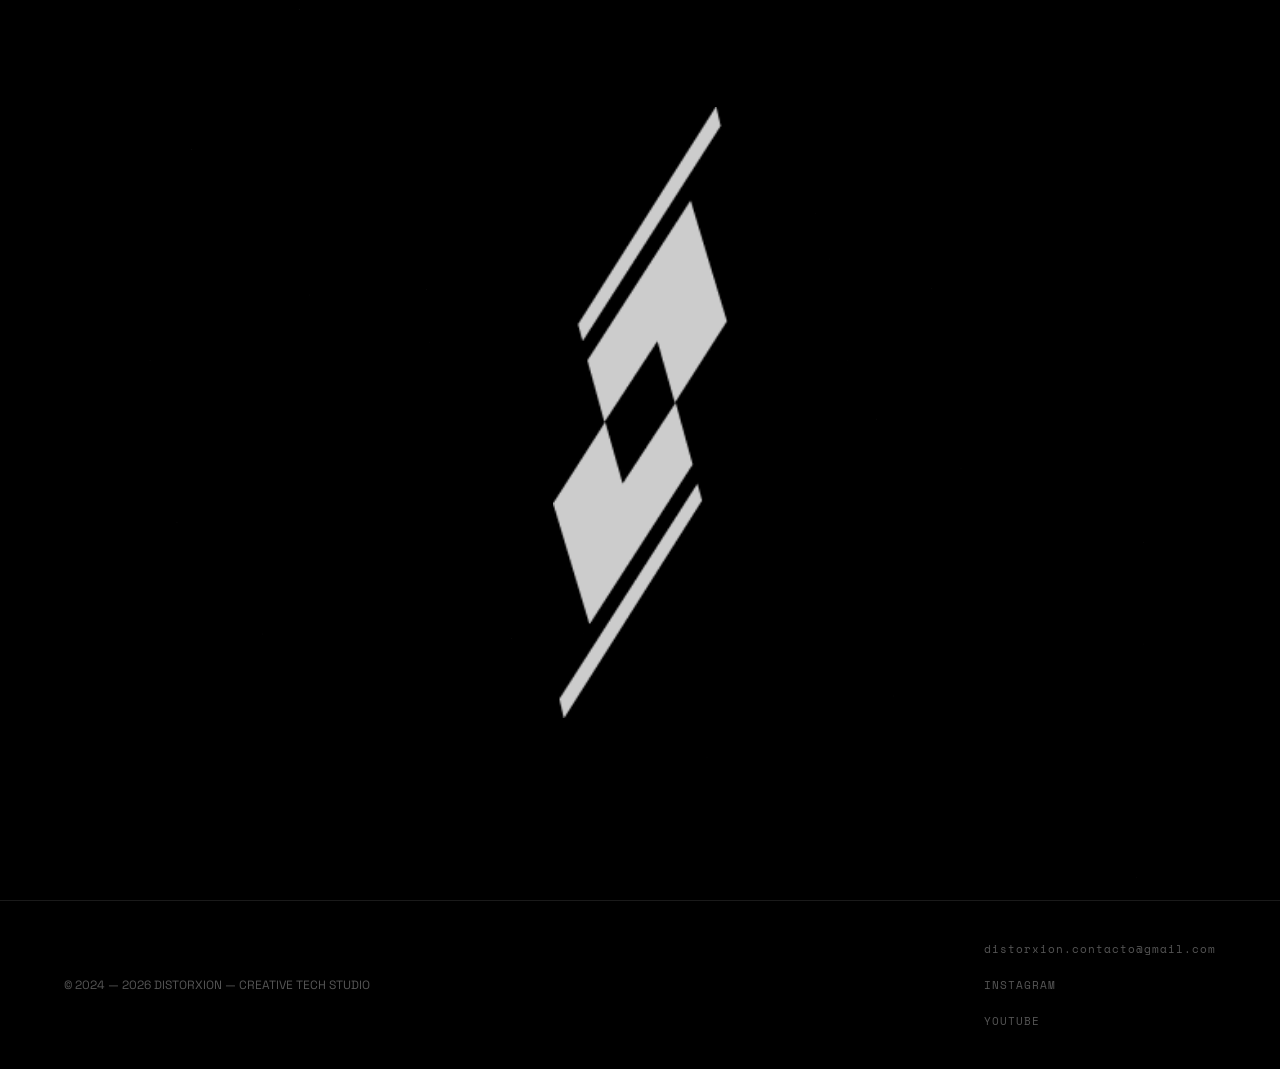
==== commit 6eb9731b: "Add files via upload" ====
--- a/index.html
+++ b/index.html
@@ -1,566 +1,572 @@
-<!DOCTYPE html>
-<html lang="es">
-
-<head>
-    <meta charset="UTF-8">
-    <meta name="viewport" content="width=device-width, initial-scale=1.0">
-    <title>DISTORXION — Estudio Tecnológico Creativo</title>
-    <meta name="description"
-        content="Estudio tecnológico creativo especializado en diseño interactivo, láseres, video e iluminación.">
-    <link rel="preconnect" href="https://fonts.googleapis.com">
-    <link rel="preconnect" href="https://fonts.gstatic.com" crossorigin>
-    <link
-        href="https://fonts.googleapis.com/css2?family=Bebas+Neue&family=Space+Grotesk:wght@300;400;500;600;700&family=Space+Mono:wght@400;700&display=swap"
-        rel="stylesheet">
-    <link rel="stylesheet" href="style.css">
-    <link rel="icon" href="data:image/svg+xml,<svg xmlns='http://www.w3.org/2000/svg' viewBox='0 0 10 10'><circle cx='5' cy='5' r='4' fill='white'/></svg>">
-</head>
-
-<body>
-    <!-- Custom Cursor -->
-    <div class="cursor" id="cursor"></div>
-    <div class="cursor-follower" id="cursor-follower"></div>
-
-    <!-- Loader (Solo línea blanca) -->
-    <div class="loader" id="loader">
-        <div class="loader-bar">
-            <div class="loader-progress" id="loader-progress"></div>
-        </div>
-    </div>
-
-    <!-- Landing Splash (Interactivo - El logo es el botón) -->
-    <div class="landing-splash" id="landing-splash">
-        <canvas class="splash-canvas" id="splash-canvas"></canvas>
-        <div class="splash-content">
-            <div class="splash-logo-container" id="splash-enter-zone">
-                <img src="assets/logo.png" alt="Distorxion" class="splash-logo" id="splash-logo">
-            </div>
-            <div class="splash-hint" id="splash-hint" data-es="CLICK PARA ENTRAR" data-en="CLICK TO ENTER">CLICK PARA ENTRAR</div>
-            <div class="splash-hint-mobile" id="splash-hint-mobile">TAP PARA ENTRAR</div>
-        </div>
-    </div>
-
-    <!-- Navigation (Conventional Top) -->
-    <nav class="nav" id="nav">
-        <div class="nav-logo">
-            <a href="#hero">
-                <img src="assets/logo.png" alt="Distorxion" class="nav-logo-img">
-            </a>
-        </div>
-        
-        <ul class="nav-links" id="nav-links">
-            <li><a href="#hero" class="nav-link active" data-section="hero" data-es="INICIO" data-en="HOME">INICIO</a></li>
-            <li><a href="#portfolio" class="nav-link" data-section="portfolio" data-es="PORTFOLIO" data-en="PORTFOLIO">PORTFOLIO</a></li>
-            <li><a href="#about" class="nav-link" data-section="about" data-es="INFO" data-en="INFO">INFO</a></li>
-            <li><a href="#shop" class="nav-link" data-section="shop" data-es="SHOP" data-en="SHOP">SHOP</a></li>
-            <li><a href="#contact" class="nav-link" data-section="contact" data-es="CONTACTO" data-en="CONTACT">CONTACTO</a></li>
-        </ul>
-
-        <div class="nav-social">
-            <div class="nav-lang">
-                <button id="lang-toggle" class="lang-btn">EN</button>
-            </div>
-            <a href="https://www.instagram.com/distorxion___/" target="_blank" rel="noopener">
-                <svg width="20" height="20" viewBox="0 0 24 24" fill="none" stroke="currentColor" stroke-width="1.5">
-                    <rect x="2" y="2" width="20" height="20" rx="5" />
-                    <circle cx="12" cy="12" r="5" />
-                    <circle cx="17.5" cy="6.5" r="1.5" fill="currentColor" stroke="none" />
-                </svg>
-            </a>
-            <a href="https://www.youtube.com/@DISTORXXXION" target="_blank" rel="noopener">
-                <svg width="20" height="20" viewBox="0 0 24 24" fill="none" stroke="currentColor" stroke-width="1.5">
-                    <path d="M22.54 6.42a2.78 2.78 0 0 0-1.94-2C18.88 4 12 4 12 4s-6.88 0-8.6.46a2.78 2.78 0 0 0-1.94 2A29 29 0 0 0 1 11.75a29 29 0 0 0 .46 5.33A2.78 2.78 0 0 0 3.4 19c1.72.46 8.6.46 8.6.46s6.88 0 8.6-.46a2.78 2.78 0 0 0 1.94-2 29 29 0 0 0 .46-5.33 29 29 0 0 0-.46-5.33z"></path>
-                    <polygon points="9.75 15.02 15.5 11.75 9.75 8.48 9.75 15.02"></polygon>
-                </svg>
-            </a>
-        </div>
-
-        <div class="nav-menu-toggle" id="menu-toggle">
-            <span></span>
-            <span></span>
-            <span></span>
-        </div>
-    </nav>
-
-    <!-- Mobile Menu Overlay -->
-    <div class="mobile-menu-overlay" id="mobile-menu-overlay">
-        <div class="mobile-menu-inner">
-            <nav class="mobile-menu-nav">
-                <a href="#hero" class="mobile-nav-link" data-section="hero" data-es="INICIO" data-en="HOME">INICIO</a>
-                <a href="#portfolio" class="mobile-nav-link" data-section="portfolio" data-es="PORTFOLIO" data-en="PORTFOLIO">PORTFOLIO</a>
-                <a href="#about" class="mobile-nav-link" data-section="about" data-es="INFO" data-en="INFO">INFO</a>
-                <a href="#shop" class="mobile-nav-link" data-section="shop" data-es="SHOP" data-en="SHOP">SHOP</a>
-                <a href="#contact" class="mobile-nav-link" data-section="contact" data-es="CONTACTO" data-en="CONTACT">CONTACTO</a>
-            </nav>
-            <div class="mobile-menu-footer">
-                <button id="lang-toggle-mobile" class="lang-btn">EN</button>
-                <a href="https://www.instagram.com/distorxion___/" target="_blank" rel="noopener" class="mobile-social-link">
-                    <svg width="22" height="22" viewBox="0 0 24 24" fill="none" stroke="currentColor" stroke-width="1.5">
-                        <rect x="2" y="2" width="20" height="20" rx="5" />
-                        <circle cx="12" cy="12" r="5" />
-                        <circle cx="17.5" cy="6.5" r="1.5" fill="currentColor" stroke="none" />
-                    </svg>
-                </a>
-                <a href="https://www.youtube.com/@DISTORXXXION" target="_blank" rel="noopener" class="mobile-social-link">
-                    <svg width="22" height="22" viewBox="0 0 24 24" fill="none" stroke="currentColor" stroke-width="1.5">
-                        <path d="M22.54 6.42a2.78 2.78 0 0 0-1.94-2C18.88 4 12 4 12 4s-6.88 0-8.6.46a2.78 2.78 0 0 0-1.94 2A29 29 0 0 0 1 11.75a29 29 0 0 0 .46 5.33A2.78 2.78 0 0 0 3.4 19c1.72.46 8.6.46 8.6.46s6.88 0 8.6-.46a2.78 2.78 0 0 0 1.94-2 29 29 0 0 0 .46-5.33 29 29 0 0 0-.46-5.33z"></path>
-                        <polygon points="9.75 15.02 15.5 11.75 9.75 8.48 9.75 15.02"></polygon>
-                    </svg>
-                </a>
-            </div>
-        </div>
-    </div>
-
-    <main>
-        <!-- Hero Section -->
-        <section class="hero active" id="hero">
-            <canvas class="hero-canvas" id="hero-canvas"></canvas>
-            <div class="hero-overlay"></div>
-            <div class="hero-content">
-                <div class="hero-subtitle" data-reveal data-es="ESTUDIO TECNOLÓGICO CREATIVO"
-                    data-en="CREATIVE TECHNOLOGY STUDIO">ESTUDIO TECNOLÓGICO CREATIVO</div>
-                <h1 class="hero-title" data-reveal>
-                    <span class="slice-text" data-text="DISTORXION">DISTORXION</span>
-                </h1>
-                <p class="hero-description" data-reveal data-es="Diseño interactivo · Láseres · Video · Iluminación"
-                    data-en="Interactive Design · Lasers · Video · Lighting">Diseño interactivo · Láseres · Video ·
-                    Iluminación</p>
-                <a href="#portfolio" class="hero-cta" data-reveal>
-                    <span data-es="EXPLORAR PROYECTOS" data-en="EXPLORE PROJECTS">EXPLORAR PROYECTOS</span>
-                    <svg width="20" height="20" viewBox="0 0 24 24" fill="none" stroke="currentColor" stroke-width="2">
-                        <path d="M7 17L17 7M17 7H7M17 7V17" />
-                    </svg>
-                </a>
-            </div>
-        </section>
-
-        <!-- Projects Registry Section -->
-        <section class="portfolio" id="portfolio">
-            <div class="section-header" data-reveal>
-                <div class="tech-id">[PROJ_REGISTRY_01]</div>
-                <span class="section-number">01</span>
-                <h2 class="section-title" data-es="PROYECTOS" data-en="PROJECTS">PROYECTOS</h2>
-                <div class="section-line"></div>
-            </div>
-
-            <div class="portfolio-container" data-reveal>
-                <table class="portfolio-table">
-                    <colgroup>
-                        <col style="width: 30%">
-                        <col style="width: 35%">
-                        <col style="width: 22%">
-                        <col style="width: 13%">
-                    </colgroup>
-                    <thead>
-                        <tr>
-                            <th class="row-project" data-es="PROYECTO" data-en="PROJECT">PROYECTO</th>
-                            <th class="row-service" data-es="SERVICIO" data-en="SERVICE">SERVICIO</th>
-                            <th class="row-where" data-es="INSTALACIÓN" data-en="WHERE">INSTALACIÓN</th>
-                            <th class="row-when" data-es="FECHA" data-en="WHEN">FECHA</th>
-                        </tr>
-                    </thead>
-                    <tbody>
-                        <tr class="portfolio-row" data-id="john_digweed">
-                            <td class="row-project">JOHN DIGWEED | MARTIN GARCIA</td>
-                            <td class="row-service">LIGHTING DESIGN, VISUALS, TOUCHDESIGNER</td>
-                            <td class="row-where">AMERIKA BSAS</td>
-                            <td class="row-when">2025</td>
-                        </tr>
-                        <tr class="portfolio-row" data-id="mutek_argentina">
-                            <td class="row-project">MUTEK ARGENTINA</td>
-                            <td class="row-service">LASER PERFORMANCE, LIVE AUDIO</td>
-                            <td class="row-where">DESEO BSAS</td>
-                            <td class="row-when">2025</td>
-                        </tr>
-                        <tr class="portfolio-row" data-id="innervisions">
-                            <td class="row-project">INNERVISIONS | DIXON & TRIKK</td>
-                            <td class="row-service">SCREEN INTERVENTION, CURATION</td>
-                            <td class="row-where">AMERIKA BSAS</td>
-                            <td class="row-when">2025</td>
-                        </tr>
-                        <tr class="portfolio-row" data-id="underclub_t3r">
-                            <td class="row-project">UNDERCLUB T3R</td>
-                            <td class="row-service">IMMERSIVE VISUAL DESIGN, LASER PERFORMANCE</td>
-                            <td class="row-where">UNDERCLUB</td>
-                            <td class="row-when">2024</td>
-                        </tr>
-                        <tr class="portfolio-row" data-id="lixis_behind_me">
-                            <td class="row-project">LIXIS / BEHIND ME</td>
-                            <td class="row-service">LIGHT AND LASER INSTALLATION</td>
-                            <td class="row-where">FRIDA</td>
-                            <td class="row-when">2024</td>
-                        </tr>
-                        <tr class="portfolio-row" data-id="experimental_01">
-                            <td class="row-project">EXPERIMENTAL 01</td>
-                            <td class="row-service">LASER EXPLORATIONS, CREATIVE TECH</td>
-                            <td class="row-where">UNDERCLUB</td>
-                            <td class="row-when">2024</td>
-                        </tr>
-                        <tr class="portfolio-row" data-id="0800">
-                            <td class="row-project">0800 COLLECTIVE</td>
-                            <td class="row-service">LASER PERFORMANCE, MAPPING</td>
-                            <td class="row-where">HIPODROMO</td>
-                            <td class="row-when">2025</td>
-                        </tr>
-                        <tr class="portfolio-row" data-id="flash">
-                            <td class="row-project">FLASH</td>
-                            <td class="row-service">LIGHT INTERVENTION, SYNC</td>
-                            <td class="row-where">PRIVATE</td>
-                            <td class="row-when">2024</td>
-                        </tr>
-                        <tr class="portfolio-row" data-id="comite_357_mutek">
-                            <td class="row-project">COMITE 357 | MUTEK</td>
-                            <td class="row-service">LASER SYNC, SOUND & LIGHTING</td>
-                            <td class="row-where">COMITE 357</td>
-                            <td class="row-when">2025</td>
-                        </tr>
-                        <tr class="portfolio-row" data-id="impulso">
-                            <td class="row-project">IMPULSO</td>
-                            <td class="row-service">LIGHTING DESIGN, VFX, LASER PERFORMANCE</td>
-                            <td class="row-where">UNO MÁS UNO</td>
-                            <td class="row-when">2026</td>
-                        </tr>
-                    </tbody>
-                </table>
-                <div class="tech-detail-small">S/N 48-1588F | DATASTREAM_ACCESS_GRANTED</div>
-            </div>
-        </section>
-
-        <!-- About Section -->
-        <section class="about" id="about">
-            <div class="section-header" data-reveal>
-                <span class="section-number">02</span>
-                <h2 class="section-title" data-es="SOBRE NOSOTROS" data-en="ABOUT US">SOBRE NOSOTROS</h2>
-                <div class="section-line"></div>
-            </div>
-
-            <div class="about-container">
-                <div class="about-intro" data-reveal>
-                    <p class="about-main-text"
-                        data-es="Somos <a href='https://www.instagram.com/manuu_raw/' target='_blank' class='about-link'>@manuu_raw</a> y <a href='https://www.instagram.com/effe.cinco/' target='_blank' class='about-link'>@effe.cinco</a>, un equipo apasionado por la intersección de tecnología y creatividad. Nos especializamos en el diseño interactivo y la sincronización de láseres, video e iluminación, combinando nuestras habilidades para crear experiencias audiovisuales únicas e inmersivas."
-                        data-en="We are <a href='https://www.instagram.com/manuu_raw/' target='_blank' class='about-link'>@manuu_raw</a> & <a href='https://www.instagram.com/effe.cinco/' target='_blank' class='about-link'>@effe.cinco</a>, a team passionate about the intersection of technology and creativity. We specialize in interactive design and laser, video, and lighting synchronization, combining our skills to create unique and immersive audiovisual experiences.">
-                        Somos <a href="https://www.instagram.com/manuu_raw/" target="_blank" class="about-link">@manuu_raw</a> y <a href="https://www.instagram.com/effe.cinco/" target="_blank" class="about-link">@effe.cinco</a>, un equipo apasionado por la intersección de tecnología y
-                        creatividad. Nos especializamos en el diseño interactivo y la sincronización de láseres, video e
-                        iluminación, combinando nuestras habilidades para crear experiencias audiovisuales únicas e
-                        inmersivas.
-                    </p>
-                </div>
-
-                <div class="about-grid">
-                    <div class="about-block" data-reveal>
-                        <h3 class="about-sub-title" data-es="Nuestra Filosofía" data-en="Our Philosophy">Nuestra
-                            Filosofía</h3>
-                        <p data-es="En nuestro estudio, nos impulsa a la exploración constante de nuevas formas de integrar la tecnología con la creatividad. Cada proyecto es un laboratorio donde experimentamos con técnicas innovadoras y desafiamos nuestros límites, transformando espacios y momentos en experiencias que conectan con las emociones y el entorno."
-                            data-en="In our studio, we are driven by the constant exploration of new ways to integrate technology with creativity. Each project is a lab where we experiment with innovative techniques and challenge our limits, transforming spaces and moments into experiences that connect with emotions and environment.">
-                            En nuestro estudio, nos impulsa a la exploración constante de nuevas formas de integrar la
-                            tecnología con la creatividad. Cada proyecto es un laboratorio donde experimentamos con
-                            técnicas innovadoras y desafiamos nuestros límites, transformando espacios y momentos en
-                            experiencias que conectan con las emociones y el entorno.
-                        </p>
-                    </div>
-
-                    <div class="about-members">
-                        <div class="member-card" data-reveal>
-                            <div class="tech-label">ID: DS4-1774822-5</div>
-                            <h3 class="member-name">EFFE.CINCO</h3>
-                            <p class="member-bio"
-                                data-es="Facundo Marrazzo se desempeña como VJ y Artista visual, especializado en arte generativo y en la creación de experiencias audiovisuales interactivas. Su enfoque se centra en explorar nuevos medios y la tecnología, experimentando con materiales fluidos audio-reactivos y objetos 3D filosos y refractivos generados en tiempo real. Utiliza herramientas como TouchDesigner, Fotogrametria, Stable Diffusion, Depence, Madmapper, Ableton Live y Kinect, así como otros sensores, para intervenir los espacios y hacerlos interactivos."
-                                data-en="Facundo Marrazzo is a VJ and Visual Artist, specialized in generative art and the creation of interactive audiovisual experiences. His focus is on exploring new media and technology, experimenting with fluid audio-reactive materials and sharp, refractive 3D objects generated in real-time. He uses tools like TouchDesigner, Photogrammetry, Stable Diffusion, Depence, Madmapper, Ableton Live, and Kinect, as well as other sensors, to intervene spaces and make them interactive.">
-                                Facundo Marrazzo se desempeña como VJ y Artista visual, especializado en arte generativo
-                                y en la creación de experiencias audiovisuales interactivas. Su enfoque se centra en
-                                explorar nuevos medios y la tecnología, experimentando con materiales fluidos
-                                audio-reactivos y objetos 3D filosos y refractivos generados en tiempo real. Utiliza
-                                herramientas como TouchDesigner, Fotogrametria, Stable Diffusion, Depence, Madmapper,
-                                Ableton Live y Kinect, así como otros sensores, para intervenir los espacios y hacerlos
-                                interactivos.
-                            </p>
-                        </div>
-
-                        <div class="member-card" data-reveal>
-                            <div class="tech-label">ID: DS4-481508-F</div>
-                            <h3 class="member-name">MANUU_RAW</h3>
-                            <p class="member-bio"
-                                data-es="Manuel Benavidez también conocido como Manu Raw es artista multimedia, Vj y técnico audiovisual. Su enfoque artístico se basa en el uso innovador del programa TouchDesigner, tanto como recurso estético como herramienta fundamental para la creación de sus obras y para la sincronización de elementos visuales y lummnicos. Su área de interés abarca el diseño, iluminación y técnica de shows y presentaciones artísticas, destacándose por su habilidad para fusionar estos elementos de manera creativa."
-                                data-en="Manuel Benavidez, also known as Manu Raw, is a multimedia artist, VJ, and audiovisual technician. His artistic approach is based on the innovative use of TouchDesigner, both as an aesthetic resource and a fundamental tool for creating his works and synchronizing visual and lighting elements. His area of interest includes design, lighting, and show production for artistic presentations, standing out for his ability to creatively fuse these elements.">
-                                Manuel Benavidez también conocido como Manu Raw es artista multimedia, Vj y técnico
-                                audiovisual. Su enfoque artístico se basa en el uso innovador del programa
-                                TouchDesigner, tanto como recurso estético como herramienta fundamental para la creación
-                                de sus obras y para la sincronización de elementos visuales y lummnicos. Su área de
-                                interés abarca el diseño, iluminación y técnica de shows y presentaciones artísticas,
-                                destacándose por su habilidad para fusionar estos elementos de manera creativa.
-                            </p>
-                        </div>
-                    </div>
-
-                    <!-- Stats Only -->
-                    <div class="about-footer-info" data-reveal>
-                        <div class="about-stats">
-                            <div class="stat-item"><span class="stat-number" data-count="12">0</span><span
-                                    class="stat-label">PROJECTS</span></div>
-                            <div class="stat-item"><span class="stat-number" data-count="48">0</span><span
-                                    class="stat-label">ARTISTS</span></div>
-                            <div class="stat-item"><span class="stat-number" data-count="35">0</span><span
-                                    class="stat-label">COLLABS</span></div>
-                        </div>
-                    </div>
-                </div>
-        </section>
-
-        <!-- Shop Section -->
-        <section class="shop" id="shop">
-            <div class="section-header" data-reveal>
-                <span class="section-number">03</span>
-                <h2 class="section-title" data-es="TIENDA" data-en="SHOP">TIENDA</h2>
-                <div class="section-line"></div>
-            </div>
-            <div class="patreon-notice" data-reveal>
-                <svg width="18" height="18" viewBox="0 0 24 24" fill="currentColor"><path d="M14.82 2.41C18.78 2.41 22 5.65 22 9.62c0 3.96-3.22 7.19-7.18 7.19-3.95 0-7.17-3.23-7.17-7.19 0-3.97 3.22-7.21 7.17-7.21M2 21.6h3.5V2.41H2V21.6z"/></svg>
-                <span data-es="Contenido disponible para miembros de Patreon" data-en="Content available for Patreon members">Contenido disponible para miembros de Patreon</span>
-                <a href="https://www.patreon.com/c/effecinco" target="_blank" rel="noopener" class="patreon-link" data-es="UNIRSE" data-en="JOIN">UNIRSE</a>
-            </div>
-
-            <div class="shop-grid">
-                <!-- Option $15 -->
-                <div class="shop-card" data-reveal>
-                    <div class="shop-preview">
-                        <img src="assets/shop/pack_01.png" alt="Essentials Pack">
-                    </div>
-                    <div class="shop-card-info">
-                        <span class="shop-tag">VJ PACK</span>
-                        <h3 class="shop-item-title">ESSENTIALS</h3>
-                        <p data-es="Loops limpios, geométricos y minimalistas. El corazón de Distorxion."
-                            data-en="Clean, geometric, minimalist loops. The heart of Distorxion.">Loops limpios,
-                            geométricos y minimalistas. El corazón de Distorxion.</p>
-                        <div class="shop-card-footer">
-                            <span class="shop-price">USD $15</span>
-                            <a href="https://www.patreon.com/c/effecinco" target="_blank" rel="noopener" class="shop-btn">DOWNLOAD</a>
-                        </div>
-                    </div>
-                </div>
-
-                <!-- Option $20 -->
-                <div class="shop-card" data-reveal>
-                    <div class="shop-preview">
-                        <img src="assets/shop/pack_02.png" alt="Geometric Pack">
-                    </div>
-                    <div class="shop-card-info">
-                        <span class="shop-tag">VJ PACK</span>
-                        <h3 class="shop-item-title">GEOMETRIC</h3>
-                        <p data-es="Estructuras 3D complejas y profundidad matemática."
-                            data-en="Complex 3D structures and mathematical depth.">Estructuras 3D complejas y
-                            profundidad matemática.</p>
-                        <div class="shop-card-footer">
-                            <span class="shop-price">USD $20</span>
-                            <a href="https://www.patreon.com/c/effecinco" target="_blank" rel="noopener" class="shop-btn">DOWNLOAD</a>
-                        </div>
-                    </div>
-                </div>
-
-                <!-- Option $20 -->
-                <div class="shop-card" data-reveal>
-                    <div class="shop-preview">
-                        <img src="assets/shop/pack_03.png" alt="Particles Pack">
-                    </div>
-                    <div class="shop-card-info">
-                        <span class="shop-tag">VJ PACK</span>
-                        <h3 class="shop-item-title">PARTICLES</h3>
-                        <p data-es="Sistemas de partículas fluidas y flujos digitales."
-                            data-en="Fluid particle systems and digital flows.">Sistemas de partículas fluidas y flujos
-                            digitales.</p>
-                        <div class="shop-card-footer">
-                            <span class="shop-price">USD $20</span>
-                            <a href="https://www.patreon.com/c/effecinco" target="_blank" rel="noopener" class="shop-btn">DOWNLOAD</a>
-                        </div>
-                    </div>
-                </div>
-
-                <!-- Option $25 -->
-                <div class="shop-card" data-reveal>
-                    <div class="shop-preview">
-                        <img src="assets/shop/pack_04.png" alt="Liquid Pack">
-                    </div>
-                    <div class="shop-card-info">
-                        <span class="shop-tag">VJ PACK</span>
-                        <h3 class="shop-item-title">LIQUID FLOW</h3>
-                        <p data-es="Simulaciones orgánicas y comportamiento de fluidos."
-                            data-en="Organic simulations and fluid behavior.">Simulaciones orgánicas y comportamiento de
-                            fluidos.</p>
-                        <div class="shop-card-footer">
-                            <span class="shop-price">USD $25</span>
-                            <a href="https://www.patreon.com/c/effecinco" target="_blank" rel="noopener" class="shop-btn">DOWNLOAD</a>
-                        </div>
-                    </div>
-                </div>
-
-                <!-- Option $35 -->
-                <div class="shop-card" data-reveal>
-                    <div class="shop-preview">
-                        <img src="assets/shop/pack_05.png" alt="Ultimate Pack">
-                    </div>
-                    <div class="shop-card-info">
-                        <span class="shop-tag">MEGA PACK</span>
-                        <h3 class="shop-item-title">ULTIMATE BUNDLE</h3>
-                        <p data-es="Colección completa Distorxion + Bonus content (150+ clips)."
-                            data-en="Full Distorxion collection + Bonus content (150+ clips).">Colección completa
-                            Distorxion + Bonus content (150+ clips).</p>
-                        <div class="shop-card-footer">
-                            <span class="shop-price">USD $35</span>
-                            <a href="https://www.patreon.com/c/effecinco" target="_blank" rel="noopener" class="shop-btn">DOWNLOAD</a>
-                        </div>
-                    </div>
-                </div>
-
-                <!-- Option $50 - UI CONTROL -->
-                <div class="shop-card featured" data-reveal>
-                    <div class="shop-preview">
-                        <img src="assets/shop/pack_06.png" alt="UI Control Pack">
-                    </div>
-                    <div class="shop-card-info">
-                        <span class="shop-tag">TOUCHDESIGNER</span>
-                        <h3 class="shop-item-title">UI DE CONTROL</h3>
-                        <p data-es="Custom Master Control .TOX para performance live y sincronización."
-                            data-en="Custom Master Control .TOX for live performance and sync.">Custom Master Control
-                            .TOX para performance live y sincronización.</p>
-                        <div class="shop-card-footer">
-                            <span class="shop-price">USD $50</span>
-                            <a href="https://www.patreon.com/c/effecinco" target="_blank" rel="noopener" class="shop-btn">DOWNLOAD</a>
-                        </div>
-                    </div>
-                </div>
-            </div>
-        </section>
-
-        <!-- Contact/Registration Section -->
-        <section class="contact" id="contact">
-            <div class="section-header" data-reveal>
-                <div class="tech-id">[DEPT_COMM_04]</div>
-                <span class="section-number">04</span>
-                <h2 class="section-title" data-es="REGISTRO / CONTACTO" data-en="REGISTRATION / CONTACT">REGISTRO /
-                    CONTACTO</h2>
-                <div class="section-line"></div>
-            </div>
-            <div class="contact-content">
-                <div class="contact-sidebar" data-reveal>
-                    <div class="contact-links">
-                        <div class="contact-link">
-                            <span class="contact-link-label">EMAIL</span>
-                            <a href="mailto:distorxion.contacto@gmail.com"
-                                class="contact-link-value">distorxion.contacto@gmail.com</a>
-                            <div class="tech-barcode"></div>
-                        </div>
-                        <div class="contact-link">
-                            <span class="contact-link-label">INSTAGRAM</span>
-                            <a href="https://www.instagram.com/distorxion___/" target="_blank"
-                                class="contact-link-value">@distorxion___</a>
-                        </div>
-                        <div class="contact-link">
-                            <span class="contact-link-label">YOUTUBE</span>
-                            <a href="https://www.youtube.com/@DISTORXXXION" target="_blank"
-                                class="contact-link-value">@DISTORXXXION</a>
-                        </div>
-                        <div class="contact-link">
-                            <span class="contact-link-label">LOCATION</span>
-                            <span class="contact-link-value">BUENOS AIRES, AR</span>
-                            <div class="tech-tag">DS4-LOGIN-OK</div>
-                        </div>
-                    </div>
-                    <div class="system-status-box">
-                        <div class="status-header">SYSTEM_LOG</div>
-                        <div class="status-body" id="system-log">
-                            <p>> WAITING FOR INPUT...</p>
-                            <p>> ENCRYPTION: ACTIVE</p>
-                            <p>> PROTOCOL: X139</p>
-                        </div>
-                    </div>
-                </div>
-
-                <form class="contact-form" id="contact-form" data-reveal>
-                    <div class="form-grid">
-                        <div class="form-group">
-                            <label class="form-label" data-es="NOMBRE COMPLETO" data-en="FULL NAME">NOMBRE
-                                COMPLETO</label>
-                            <input type="text" name="name" placeholder="E.G. JOHN DOE" required>
-                            <div class="form-line"></div>
-                        </div>
-                        <div class="form-group">
-                            <label class="form-label" data-es="EMAIL DE CONTACTO" data-en="CONTACT EMAIL">EMAIL DE
-                                CONTACTO</label>
-                            <input type="email" name="email" placeholder="USER@DOMAIN.COM" required>
-                            <div class="form-line"></div>
-                        </div>
-                        <div class="form-group">
-                            <label class="form-label" data-es="TIPO DE PROYECTO" data-en="PROJECT TYPE">TIPO DE
-                                PROYECTO</label>
-                            <select name="type" required>
-                                <option value="" disabled selected data-es="SELECCIONAR..." data-en="SELECT...">
-                                    SELECCIONAR...</option>
-                                <option value="visuals" data-es="VISUALES / VJ" data-en="VISUALS / VJ">VISUALES / VJ
-                                </option>
-                                <option value="stage" data-es="DISEÑO DE ESCENARIO" data-en="STAGE DESIGN">DISEÑO DE
-                                    ESCENARIO</option>
-                                <option value="laser" data-es="MAPPING LÁSER" data-en="LASER MAPPING">MAPPING LÁSER
-                                </option>
-                                <option value="lighting" data-es="DISEÑO LUMINICO" data-en="LIGHTING DESIGN">DISEÑO
-                                    LUMINICO</option>
-                                <option value="installation" data-es="INSTALACIÓN INTERACTIVA"
-                                    data-en="INTERACTIVE INSTALLATION">INSTALACIÓN INTERACTIVA</option>
-                                <option value="other" data-es="OTRO" data-en="OTHER">OTRO</option>
-                            </select>
-                            <div class="form-line"></div>
-                        </div>
-                        <div class="form-group">
-                            <label class="form-label" data-es="FECHA ESTIMADA" data-en="ESTIMATED DATE">FECHA
-                                ESTIMADA</label>
-                            <input type="date" name="date">
-                            <div class="form-line"></div>
-                        </div>
-                    </div>
-                    <div class="form-group full">
-                        <label class="form-label" data-es="MENSAJE / BRIEF" data-en="MESSAGE / BRIEF">MENSAJE /
-                            BRIEF</label>
-                        <textarea name="message" placeholder="DESCRIBE TU VISIÓN..." rows="4" required></textarea>
-                        <div class="form-line"></div>
-                    </div>
-                    <div class="form-footer">
-                        <div class="tech-detail-small">S/N 48-1588F | PROTOCOL DRIVER X139</div>
-                        <button type="submit" class="form-submit" data-es="REGISTRAR PROYECTO"
-                            data-en="REGISTER PROJECT">REGISTRAR PROYECTO</button>
-                    </div>
-                    <div class="form-feedback" id="form-feedback"></div>
-                </form>
-            </div>
-        </section>
-    </main>
-
-    <footer class="footer">
-        <div class="footer-content">
-            <div class="footer-copy">
-                &copy; 2024 — 2026 DISTORXION — CREATIVE TECH STUDIO
-            </div>
-            <div class="footer-links">
-                <a href="mailto:distorxion.contacto@gmail.com">distorxion.contacto@gmail.com</a>
-                <a href="https://www.instagram.com/distorxion___/" target="_blank">INSTAGRAM</a>
-                <a href="https://www.youtube.com/@DISTORXXXION" target="_blank">YOUTUBE</a>
-            </div>
-        </div>
-    </footer>
-
-    <!-- Project Modal -->
-    <div class="modal" id="project-modal">
-        <div class="modal-bg" id="modal-close"></div>
-        <div class="modal-content">
-            <button class="modal-close-btn" id="modal-close-btn">
-                <svg width="30" height="30" viewBox="0 0 24 24" fill="none" stroke="currentColor" stroke-width="2">
-                    <path d="M18 6L6 18M6 6l12 12" />
-                </svg>
-            </button>
-            <div class="modal-body" id="modal-body">
-                <!-- Content will be injected by JS -->
-            </div>
-        </div>
-    </div>
-
-    <script src="main.js"></script>
-</body>
-
+<!DOCTYPE html>
+<html lang="es">
+
+<head>
+    <meta charset="UTF-8">
+    <meta name="viewport" content="width=device-width, initial-scale=1.0">
+    <title>DISTORXION — Estudio Tecnológico Creativo</title>
+    <meta name="description"
+        content="Estudio tecnológico creativo especializado en diseño interactivo, láseres, video e iluminación.">
+    <link rel="preconnect" href="https://fonts.googleapis.com">
+    <link rel="preconnect" href="https://fonts.gstatic.com" crossorigin>
+    <link
+        href="https://fonts.googleapis.com/css2?family=Bebas+Neue&family=Space+Grotesk:wght@300;400;500;600;700&family=Space+Mono:wght@400;700&display=swap"
+        rel="stylesheet">
+    <link rel="stylesheet" href="style.css">
+    <link rel="icon" href="data:image/svg+xml,<svg xmlns='http://www.w3.org/2000/svg' viewBox='0 0 10 10'><circle cx='5' cy='5' r='4' fill='white'/></svg>">
+</head>
+
+<body>
+    <!-- Custom Cursor -->
+    <div class="cursor" id="cursor"></div>
+    <div class="cursor-follower" id="cursor-follower"></div>
+
+    <!-- Loader (Solo línea blanca) -->
+    <div class="loader" id="loader">
+        <div class="loader-bar">
+            <div class="loader-progress" id="loader-progress"></div>
+        </div>
+    </div>
+
+    <!-- Landing Splash (Interactivo - El logo es el botón) -->
+    <div class="landing-splash" id="landing-splash">
+        <canvas class="splash-canvas" id="splash-canvas"></canvas>
+        <div class="splash-content">
+            <div class="splash-logo-container" id="splash-enter-zone">
+                <img src="assets/logo.png" alt="Distorxion" class="splash-logo" id="splash-logo">
+            </div>
+            <div class="splash-hint" id="splash-hint" data-es="CLICK PARA ENTRAR" data-en="CLICK TO ENTER">CLICK PARA ENTRAR</div>
+            <div class="splash-hint-mobile" id="splash-hint-mobile">TAP PARA ENTRAR</div>
+        </div>
+    </div>
+
+    <!-- Navigation (Conventional Top) -->
+    <nav class="nav" id="nav">
+        <div class="nav-logo">
+            <a href="#hero">
+                <img src="assets/logo.png" alt="Distorxion" class="nav-logo-img">
+            </a>
+        </div>
+        
+        <ul class="nav-links" id="nav-links">
+            <li><a href="#hero" class="nav-link active" data-section="hero" data-es="INICIO" data-en="HOME">INICIO</a></li>
+            <li><a href="#portfolio" class="nav-link" data-section="portfolio" data-es="PORTFOLIO" data-en="PORTFOLIO">PORTFOLIO</a></li>
+            <li><a href="#about" class="nav-link" data-section="about" data-es="INFO" data-en="INFO">INFO</a></li>
+            <li><a href="#shop" class="nav-link" data-section="shop" data-es="SHOP" data-en="SHOP">SHOP</a></li>
+            <li><a href="#contact" class="nav-link" data-section="contact" data-es="CONTACTO" data-en="CONTACT">CONTACTO</a></li>
+        </ul>
+
+        <div class="nav-social">
+            <div class="nav-lang">
+                <button id="lang-toggle" class="lang-btn">EN</button>
+            </div>
+            <a href="https://www.instagram.com/distorxion___/" target="_blank" rel="noopener">
+                <svg width="20" height="20" viewBox="0 0 24 24" fill="none" stroke="currentColor" stroke-width="1.5">
+                    <rect x="2" y="2" width="20" height="20" rx="5" />
+                    <circle cx="12" cy="12" r="5" />
+                    <circle cx="17.5" cy="6.5" r="1.5" fill="currentColor" stroke="none" />
+                </svg>
+            </a>
+            <a href="https://www.youtube.com/@DISTORXXXION" target="_blank" rel="noopener">
+                <svg width="20" height="20" viewBox="0 0 24 24" fill="none" stroke="currentColor" stroke-width="1.5">
+                    <path d="M22.54 6.42a2.78 2.78 0 0 0-1.94-2C18.88 4 12 4 12 4s-6.88 0-8.6.46a2.78 2.78 0 0 0-1.94 2A29 29 0 0 0 1 11.75a29 29 0 0 0 .46 5.33A2.78 2.78 0 0 0 3.4 19c1.72.46 8.6.46 8.6.46s6.88 0 8.6-.46a2.78 2.78 0 0 0 1.94-2 29 29 0 0 0 .46-5.33 29 29 0 0 0-.46-5.33z"></path>
+                    <polygon points="9.75 15.02 15.5 11.75 9.75 8.48 9.75 15.02"></polygon>
+                </svg>
+            </a>
+        </div>
+
+        <div class="nav-menu-toggle" id="menu-toggle">
+            <span></span>
+            <span></span>
+            <span></span>
+        </div>
+    </nav>
+
+    <!-- Mobile Menu Overlay -->
+    <div class="mobile-menu-overlay" id="mobile-menu-overlay">
+        <div class="mobile-menu-inner">
+            <nav class="mobile-menu-nav">
+                <a href="#hero" class="mobile-nav-link" data-section="hero" data-es="INICIO" data-en="HOME">INICIO</a>
+                <a href="#portfolio" class="mobile-nav-link" data-section="portfolio" data-es="PORTFOLIO" data-en="PORTFOLIO">PORTFOLIO</a>
+                <a href="#about" class="mobile-nav-link" data-section="about" data-es="INFO" data-en="INFO">INFO</a>
+                <a href="#shop" class="mobile-nav-link" data-section="shop" data-es="SHOP" data-en="SHOP">SHOP</a>
+                <a href="#contact" class="mobile-nav-link" data-section="contact" data-es="CONTACTO" data-en="CONTACT">CONTACTO</a>
+            </nav>
+            <div class="mobile-menu-footer">
+                <button id="lang-toggle-mobile" class="lang-btn">EN</button>
+                <a href="https://www.instagram.com/distorxion___/" target="_blank" rel="noopener" class="mobile-social-link">
+                    <svg width="22" height="22" viewBox="0 0 24 24" fill="none" stroke="currentColor" stroke-width="1.5">
+                        <rect x="2" y="2" width="20" height="20" rx="5" />
+                        <circle cx="12" cy="12" r="5" />
+                        <circle cx="17.5" cy="6.5" r="1.5" fill="currentColor" stroke="none" />
+                    </svg>
+                </a>
+                <a href="https://www.youtube.com/@DISTORXXXION" target="_blank" rel="noopener" class="mobile-social-link">
+                    <svg width="22" height="22" viewBox="0 0 24 24" fill="none" stroke="currentColor" stroke-width="1.5">
+                        <path d="M22.54 6.42a2.78 2.78 0 0 0-1.94-2C18.88 4 12 4 12 4s-6.88 0-8.6.46a2.78 2.78 0 0 0-1.94 2A29 29 0 0 0 1 11.75a29 29 0 0 0 .46 5.33A2.78 2.78 0 0 0 3.4 19c1.72.46 8.6.46 8.6.46s6.88 0 8.6-.46a2.78 2.78 0 0 0 1.94-2 29 29 0 0 0 .46-5.33 29 29 0 0 0-.46-5.33z"></path>
+                        <polygon points="9.75 15.02 15.5 11.75 9.75 8.48 9.75 15.02"></polygon>
+                    </svg>
+                </a>
+            </div>
+        </div>
+    </div>
+
+    <main>
+        <!-- Hero Section -->
+        <section class="hero active" id="hero">
+            <canvas class="hero-canvas" id="hero-canvas"></canvas>
+            <div class="hero-overlay"></div>
+            <div class="hero-content">
+                <div class="hero-subtitle" data-reveal data-es="ESTUDIO TECNOLÓGICO CREATIVO"
+                    data-en="CREATIVE TECHNOLOGY STUDIO">ESTUDIO TECNOLÓGICO CREATIVO</div>
+                <h1 class="hero-title" data-reveal>
+                    <span class="slice-text" data-text="DISTORXION">DISTORXION</span>
+                </h1>
+                <p class="hero-description" data-reveal data-es="Diseño interactivo · Láseres · Video · Iluminación"
+                    data-en="Interactive Design · Lasers · Video · Lighting">Diseño interactivo · Láseres · Video ·
+                    Iluminación</p>
+                <a href="#portfolio" class="hero-cta" data-reveal>
+                    <span data-es="EXPLORAR PROYECTOS" data-en="EXPLORE PROJECTS">EXPLORAR PROYECTOS</span>
+                    <svg width="20" height="20" viewBox="0 0 24 24" fill="none" stroke="currentColor" stroke-width="2">
+                        <path d="M7 17L17 7M17 7H7M17 7V17" />
+                    </svg>
+                </a>
+            </div>
+        </section>
+
+        <!-- Projects Registry Section -->
+        <section class="portfolio" id="portfolio">
+            <div class="section-header" data-reveal>
+                <div class="tech-id">[PROJ_REGISTRY_01]</div>
+                <span class="section-number">01</span>
+                <h2 class="section-title" data-es="PROYECTOS" data-en="PROJECTS">PROYECTOS</h2>
+                <div class="section-line"></div>
+            </div>
+
+            <div class="portfolio-container" data-reveal>
+                <table class="portfolio-table">
+                    <colgroup>
+                        <col style="width: 30%">
+                        <col style="width: 35%">
+                        <col style="width: 22%">
+                        <col style="width: 13%">
+                    </colgroup>
+                    <thead>
+                        <tr>
+                            <th class="row-project" data-es="PROYECTO" data-en="PROJECT">PROYECTO</th>
+                            <th class="row-service" data-es="SERVICIO" data-en="SERVICE">SERVICIO</th>
+                            <th class="row-where" data-es="INSTALACIÓN" data-en="WHERE">INSTALACIÓN</th>
+                            <th class="row-when" data-es="FECHA" data-en="WHEN">FECHA</th>
+                        </tr>
+                    </thead>
+                    <tbody>
+                        <tr class="portfolio-row" data-id="impulso">
+                            <td class="row-project">IMPULSO</td>
+                            <td class="row-service">LIGHTING DESIGN, VFX, LASER PERFORMANCE</td>
+                            <td class="row-where">UNO MÁS UNO</td>
+                            <td class="row-when">2026</td>
+                        </tr>
+                        <tr class="portfolio-row" data-id="dubfire_en_amerika_2026">
+                            <td class="row-project">DUBFIRE</td>
+                            <td class="row-service">DISEÑO, VISUALES E ILUMINACIÓN</td>
+                            <td class="row-where">AMERIKA BSAS</td>
+                            <td class="row-when">2026</td>
+                        </tr>
+                        <tr class="portfolio-row" data-id="john_digweed">
+                            <td class="row-project">JOHN DIGWEED | MARTIN GARCIA</td>
+                            <td class="row-service">LIGHTING DESIGN, VISUALS, TOUCHDESIGNER</td>
+                            <td class="row-where">AMERIKA BSAS</td>
+                            <td class="row-when">2025</td>
+                        </tr>
+                        <tr class="portfolio-row" data-id="mutek_argentina">
+                            <td class="row-project">MUTEK ARGENTINA</td>
+                            <td class="row-service">LASER PERFORMANCE, LIVE AUDIO</td>
+                            <td class="row-where">DESEO BSAS</td>
+                            <td class="row-when">2025</td>
+                        </tr>
+                        <tr class="portfolio-row" data-id="innervisions">
+                            <td class="row-project">INNERVISIONS | DIXON & TRIKK</td>
+                            <td class="row-service">SCREEN INTERVENTION, CURATION</td>
+                            <td class="row-where">AMERIKA BSAS</td>
+                            <td class="row-when">2025</td>
+                        </tr>
+                        <tr class="portfolio-row" data-id="0800">
+                            <td class="row-project">0800 COLLECTIVE</td>
+                            <td class="row-service">LASER PERFORMANCE, MAPPING</td>
+                            <td class="row-where">HIPODROMO</td>
+                            <td class="row-when">2025</td>
+                        </tr>
+                        <tr class="portfolio-row" data-id="comite_357_mutek">
+                            <td class="row-project">COMITE 357 | MUTEK</td>
+                            <td class="row-service">LASER SYNC, SOUND & LIGHTING</td>
+                            <td class="row-where">COMITE 357</td>
+                            <td class="row-when">2025</td>
+                        </tr>
+                        <tr class="portfolio-row" data-id="underclub_t3r">
+                            <td class="row-project">UNDERCLUB T3R</td>
+                            <td class="row-service">IMMERSIVE VISUAL DESIGN, LASER PERFORMANCE</td>
+                            <td class="row-where">UNDERCLUB</td>
+                            <td class="row-when">2024</td>
+                        </tr>
+                        <tr class="portfolio-row" data-id="lixis_behind_me">
+                            <td class="row-project">LIXIS / BEHIND ME</td>
+                            <td class="row-service">LIGHT AND LASER INSTALLATION</td>
+                            <td class="row-where">FRIDA</td>
+                            <td class="row-when">2024</td>
+                        </tr>
+                        <tr class="portfolio-row" data-id="experimental_01">
+                            <td class="row-project">EXPERIMENTAL 01</td>
+                            <td class="row-service">LASER EXPLORATIONS, CREATIVE TECH</td>
+                            <td class="row-where">UNDERCLUB</td>
+                            <td class="row-when">2024</td>
+                        </tr>
+                        <tr class="portfolio-row" data-id="flash">
+                            <td class="row-project">FLASH</td>
+                            <td class="row-service">LIGHT INTERVENTION, SYNC</td>
+                            <td class="row-where">PRIVATE</td>
+                            <td class="row-when">2024</td>
+                        </tr>
+                    </tbody>
+                </table>
+                <div class="tech-detail-small">S/N 48-1588F | DATASTREAM_ACCESS_GRANTED</div>
+            </div>
+        </section>
+
+        <!-- About Section -->
+        <section class="about" id="about">
+            <div class="section-header" data-reveal>
+                <span class="section-number">02</span>
+                <h2 class="section-title" data-es="SOBRE NOSOTROS" data-en="ABOUT US">SOBRE NOSOTROS</h2>
+                <div class="section-line"></div>
+            </div>
+
+            <div class="about-container">
+                <div class="about-intro" data-reveal>
+                    <p class="about-main-text"
+                        data-es="Somos <a href='https://www.instagram.com/manuu_raw/' target='_blank' class='about-link'>@manuu_raw</a> y <a href='https://www.instagram.com/effe.cinco/' target='_blank' class='about-link'>@effe.cinco</a>, un equipo apasionado por la intersección de tecnología y creatividad. Nos especializamos en el diseño interactivo y la sincronización de láseres, video e iluminación, combinando nuestras habilidades para crear experiencias audiovisuales únicas e inmersivas."
+                        data-en="We are <a href='https://www.instagram.com/manuu_raw/' target='_blank' class='about-link'>@manuu_raw</a> & <a href='https://www.instagram.com/effe.cinco/' target='_blank' class='about-link'>@effe.cinco</a>, a team passionate about the intersection of technology and creativity. We specialize in interactive design and laser, video, and lighting synchronization, combining our skills to create unique and immersive audiovisual experiences.">
+                        Somos <a href="https://www.instagram.com/manuu_raw/" target="_blank" class="about-link">@manuu_raw</a> y <a href="https://www.instagram.com/effe.cinco/" target="_blank" class="about-link">@effe.cinco</a>, un equipo apasionado por la intersección de tecnología y
+                        creatividad. Nos especializamos en el diseño interactivo y la sincronización de láseres, video e
+                        iluminación, combinando nuestras habilidades para crear experiencias audiovisuales únicas e
+                        inmersivas.
+                    </p>
+                </div>
+
+                <div class="about-grid">
+                    <div class="about-block" data-reveal>
+                        <h3 class="about-sub-title" data-es="Nuestra Filosofía" data-en="Our Philosophy">Nuestra
+                            Filosofía</h3>
+                        <p data-es="En nuestro estudio, nos impulsa a la exploración constante de nuevas formas de integrar la tecnología con la creatividad. Cada proyecto es un laboratorio donde experimentamos con técnicas innovadoras y desafiamos nuestros límites, transformando espacios y momentos en experiencias que conectan con las emociones y el entorno."
+                            data-en="In our studio, we are driven by the constant exploration of new ways to integrate technology with creativity. Each project is a lab where we experiment with innovative techniques and challenge our limits, transforming spaces and moments into experiences that connect with emotions and environment.">
+                            En nuestro estudio, nos impulsa a la exploración constante de nuevas formas de integrar la
+                            tecnología con la creatividad. Cada proyecto es un laboratorio donde experimentamos con
+                            técnicas innovadoras y desafiamos nuestros límites, transformando espacios y momentos en
+                            experiencias que conectan con las emociones y el entorno.
+                        </p>
+                    </div>
+
+                    <div class="about-members">
+                        <div class="member-card" data-reveal>
+                            <div class="tech-label">ID: DS4-1774822-5</div>
+                            <h3 class="member-name">EFFE.CINCO</h3>
+                            <p class="member-bio"
+                                data-es="Facundo Marrazzo se desempeña como VJ y Artista visual, especializado en arte generativo y en la creación de experiencias audiovisuales interactivas. Su enfoque se centra en explorar nuevos medios y la tecnología, experimentando con materiales fluidos audio-reactivos y objetos 3D filosos y refractivos generados en tiempo real. Utiliza herramientas como TouchDesigner, Fotogrametria, Stable Diffusion, Depence, Madmapper, Ableton Live y Kinect, así como otros sensores, para intervenir los espacios y hacerlos interactivos."
+                                data-en="Facundo Marrazzo is a VJ and Visual Artist, specialized in generative art and the creation of interactive audiovisual experiences. His focus is on exploring new media and technology, experimenting with fluid audio-reactive materials and sharp, refractive 3D objects generated in real-time. He uses tools like TouchDesigner, Photogrammetry, Stable Diffusion, Depence, Madmapper, Ableton Live, and Kinect, as well as other sensors, to intervene spaces and make them interactive.">
+                                Facundo Marrazzo se desempeña como VJ y Artista visual, especializado en arte generativo
+                                y en la creación de experiencias audiovisuales interactivas. Su enfoque se centra en
+                                explorar nuevos medios y la tecnología, experimentando con materiales fluidos
+                                audio-reactivos y objetos 3D filosos y refractivos generados en tiempo real. Utiliza
+                                herramientas como TouchDesigner, Fotogrametria, Stable Diffusion, Depence, Madmapper,
+                                Ableton Live y Kinect, así como otros sensores, para intervenir los espacios y hacerlos
+                                interactivos.
+                            </p>
+                        </div>
+
+                        <div class="member-card" data-reveal>
+                            <div class="tech-label">ID: DS4-481508-F</div>
+                            <h3 class="member-name">MANUU_RAW</h3>
+                            <p class="member-bio"
+                                data-es="Manuel Benavidez también conocido como Manu Raw es artista multimedia, Vj y técnico audiovisual. Su enfoque artístico se basa en el uso innovador del programa TouchDesigner, tanto como recurso estético como herramienta fundamental para la creación de sus obras y para la sincronización de elementos visuales y lummnicos. Su área de interés abarca el diseño, iluminación y técnica de shows y presentaciones artísticas, destacándose por su habilidad para fusionar estos elementos de manera creativa."
+                                data-en="Manuel Benavidez, also known as Manu Raw, is a multimedia artist, VJ, and audiovisual technician. His artistic approach is based on the innovative use of TouchDesigner, both as an aesthetic resource and a fundamental tool for creating his works and synchronizing visual and lighting elements. His area of interest includes design, lighting, and show production for artistic presentations, standing out for his ability to creatively fuse these elements.">
+                                Manuel Benavidez también conocido como Manu Raw es artista multimedia, Vj y técnico
+                                audiovisual. Su enfoque artístico se basa en el uso innovador del programa
+                                TouchDesigner, tanto como recurso estético como herramienta fundamental para la creación
+                                de sus obras y para la sincronización de elementos visuales y lummnicos. Su área de
+                                interés abarca el diseño, iluminación y técnica de shows y presentaciones artísticas,
+                                destacándose por su habilidad para fusionar estos elementos de manera creativa.
+                            </p>
+                        </div>
+                    </div>
+
+                    <!-- Stats Only -->
+                    <div class="about-footer-info" data-reveal>
+                        <div class="about-stats">
+                            <div class="stat-item"><span class="stat-number" data-count="12">0</span><span
+                                    class="stat-label">PROJECTS</span></div>
+                            <div class="stat-item"><span class="stat-number" data-count="48">0</span><span
+                                    class="stat-label">ARTISTS</span></div>
+                            <div class="stat-item"><span class="stat-number" data-count="35">0</span><span
+                                    class="stat-label">COLLABS</span></div>
+                        </div>
+                    </div>
+                </div>
+        </section>
+
+        <!-- Shop Section -->
+        <section class="shop" id="shop">
+            <div class="section-header" data-reveal>
+                <span class="section-number">03</span>
+                <h2 class="section-title" data-es="TIENDA" data-en="SHOP">TIENDA</h2>
+                <div class="section-line"></div>
+            </div>
+            <div class="patreon-notice" data-reveal>
+                <svg width="18" height="18" viewBox="0 0 24 24" fill="currentColor"><path d="M14.82 2.41C18.78 2.41 22 5.65 22 9.62c0 3.96-3.22 7.19-7.18 7.19-3.95 0-7.17-3.23-7.17-7.19 0-3.97 3.22-7.21 7.17-7.21M2 21.6h3.5V2.41H2V21.6z"/></svg>
+                <span data-es="Contenido disponible para miembros de Patreon" data-en="Content available for Patreon members">Contenido disponible para miembros de Patreon</span>
+                <a href="https://www.patreon.com/c/effecinco" target="_blank" rel="noopener" class="patreon-link" data-es="UNIRSE" data-en="JOIN">UNIRSE</a>
+            </div>
+
+            <div class="shop-grid">
+                <!-- Option $15 -->
+                <div class="shop-card" data-reveal>
+                    <div class="shop-preview">
+                        <img src="assets/shop/pack_01-min.png" alt="Essentials Pack">
+                    </div>
+                    <div class="shop-card-info">
+                        <span class="shop-tag">VJ PACK</span>
+                        <h3 class="shop-item-title">ESSENTIALS</h3>
+                        <p data-es="Loops limpios, geométricos y minimalistas. El corazón de Distorxion."
+                            data-en="Clean, geometric, minimalist loops. The heart of Distorxion.">Loops limpios,
+                            geométricos y minimalistas. El corazón de Distorxion.</p>
+                        <div class="shop-card-footer">
+                            <span class="shop-price">USD $15</span>
+                            <a href="https://www.patreon.com/c/effecinco" target="_blank" rel="noopener" class="shop-btn">DOWNLOAD</a>
+                        </div>
+                    </div>
+                </div>
+
+                <!-- Option $20 -->
+                <div class="shop-card" data-reveal>
+                    <div class="shop-preview">
+                        <img src="assets/shop/pack_02-min.png" alt="Geometric Pack">
+                    </div>
+                    <div class="shop-card-info">
+                        <span class="shop-tag">VJ PACK</span>
+                        <h3 class="shop-item-title">GEOMETRIC</h3>
+                        <p data-es="Estructuras 3D complejas y profundidad matemática."
+                            data-en="Complex 3D structures and mathematical depth.">Estructuras 3D complejas y
+                            profundidad matemática.</p>
+                        <div class="shop-card-footer">
+                            <span class="shop-price">USD $20</span>
+                            <a href="https://www.patreon.com/c/effecinco" target="_blank" rel="noopener" class="shop-btn">DOWNLOAD</a>
+                        </div>
+                    </div>
+                </div>
+
+                <!-- Option $20 -->
+                <div class="shop-card" data-reveal>
+                    <div class="shop-preview">
+                        <img src="assets/shop/pack_03-min.png" alt="Particles Pack">
+                    </div>
+                    <div class="shop-card-info">
+                        <span class="shop-tag">VJ PACK</span>
+                        <h3 class="shop-item-title">PARTICLES</h3>
+                        <p data-es="Sistemas de partículas fluidas y flujos digitales."
+                            data-en="Fluid particle systems and digital flows.">Sistemas de partículas fluidas y flujos
+                            digitales.</p>
+                        <div class="shop-card-footer">
+                            <span class="shop-price">USD $20</span>
+                            <a href="https://www.patreon.com/c/effecinco" target="_blank" rel="noopener" class="shop-btn">DOWNLOAD</a>
+                        </div>
+                    </div>
+                </div>
+
+                <!-- Option $25 -->
+                <div class="shop-card" data-reveal>
+                    <div class="shop-preview">
+                        <img src="assets/shop/pack_04-min.png" alt="Liquid Pack">
+                    </div>
+                    <div class="shop-card-info">
+                        <span class="shop-tag">VJ PACK</span>
+                        <h3 class="shop-item-title">LIQUID FLOW</h3>
+                        <p data-es="Simulaciones orgánicas y comportamiento de fluidos."
+                            data-en="Organic simulations and fluid behavior.">Simulaciones orgánicas y comportamiento de
+                            fluidos.</p>
+                        <div class="shop-card-footer">
+                            <span class="shop-price">USD $25</span>
+                            <a href="https://www.patreon.com/c/effecinco" target="_blank" rel="noopener" class="shop-btn">DOWNLOAD</a>
+                        </div>
+                    </div>
+                </div>
+
+                <!-- Option $35 -->
+                <div class="shop-card" data-reveal>
+                    <div class="shop-preview">
+                        <img src="assets/shop/pack_05-min.png" alt="Ultimate Pack">
+                    </div>
+                    <div class="shop-card-info">
+                        <span class="shop-tag">MEGA PACK</span>
+                        <h3 class="shop-item-title">ULTIMATE BUNDLE</h3>
+                        <p data-es="Colección completa Distorxion + Bonus content (150+ clips)."
+                            data-en="Full Distorxion collection + Bonus content (150+ clips).">Colección completa
+                            Distorxion + Bonus content (150+ clips).</p>
+                        <div class="shop-card-footer">
+                            <span class="shop-price">USD $35</span>
+                            <a href="https://www.patreon.com/c/effecinco" target="_blank" rel="noopener" class="shop-btn">DOWNLOAD</a>
+                        </div>
+                    </div>
+                </div>
+
+                <!-- Option $50 - UI CONTROL -->
+                <div class="shop-card featured" data-reveal>
+                    <div class="shop-preview">
+                        <img src="assets/shop/pack_06-min.png" alt="UI Control Pack">
+                    </div>
+                    <div class="shop-card-info">
+                        <span class="shop-tag">TOUCHDESIGNER</span>
+                        <h3 class="shop-item-title">UI DE CONTROL</h3>
+                        <p data-es="Custom Master Control .TOX para performance live y sincronización."
+                            data-en="Custom Master Control .TOX for live performance and sync.">Custom Master Control
+                            .TOX para performance live y sincronización.</p>
+                        <div class="shop-card-footer">
+                            <span class="shop-price">USD $50</span>
+                            <a href="https://www.patreon.com/c/effecinco" target="_blank" rel="noopener" class="shop-btn">DOWNLOAD</a>
+                        </div>
+                    </div>
+                </div>
+            </div>
+        </section>
+
+        <!-- Contact/Registration Section -->
+        <section class="contact" id="contact">
+            <div class="section-header" data-reveal>
+                <div class="tech-id">[DEPT_COMM_04]</div>
+                <span class="section-number">04</span>
+                <h2 class="section-title" data-es="REGISTRO / CONTACTO" data-en="REGISTRATION / CONTACT">REGISTRO /
+                    CONTACTO</h2>
+                <div class="section-line"></div>
+            </div>
+            <div class="contact-content">
+                <div class="contact-sidebar" data-reveal>
+                    <div class="contact-links">
+                        <div class="contact-link">
+                            <span class="contact-link-label">EMAIL</span>
+                            <a href="mailto:distorxion.contacto@gmail.com"
+                                class="contact-link-value">distorxion.contacto@gmail.com</a>
+                            <div class="tech-barcode"></div>
+                        </div>
+                        <div class="contact-link">
+                            <span class="contact-link-label">INSTAGRAM</span>
+                            <a href="https://www.instagram.com/distorxion___/" target="_blank"
+                                class="contact-link-value">@distorxion___</a>
+                        </div>
+                        <div class="contact-link">
+                            <span class="contact-link-label">YOUTUBE</span>
+                            <a href="https://www.youtube.com/@DISTORXXXION" target="_blank"
+                                class="contact-link-value">@DISTORXXXION</a>
+                        </div>
+                        <div class="contact-link">
+                            <span class="contact-link-label">LOCATION</span>
+                            <span class="contact-link-value">BUENOS AIRES, AR</span>
+                            <div class="tech-tag">DS4-LOGIN-OK</div>
+                        </div>
+                    </div>
+                    <div class="system-status-box">
+                        <div class="status-header">SYSTEM_LOG</div>
+                        <div class="status-body" id="system-log">
+                            <p>> WAITING FOR INPUT...</p>
+                            <p>> ENCRYPTION: ACTIVE</p>
+                            <p>> PROTOCOL: X139</p>
+                        </div>
+                    </div>
+                </div>
+
+                <form class="contact-form" id="contact-form" data-reveal>
+                    <div class="form-grid">
+                        <div class="form-group">
+                            <label class="form-label" data-es="NOMBRE COMPLETO" data-en="FULL NAME">NOMBRE
+                                COMPLETO</label>
+                            <input type="text" name="name" placeholder="E.G. JOHN DOE" required>
+                            <div class="form-line"></div>
+                        </div>
+                        <div class="form-group">
+                            <label class="form-label" data-es="EMAIL DE CONTACTO" data-en="CONTACT EMAIL">EMAIL DE
+                                CONTACTO</label>
+                            <input type="email" name="email" placeholder="USER@DOMAIN.COM" required>
+                            <div class="form-line"></div>
+                        </div>
+                        <div class="form-group">
+                            <label class="form-label" data-es="TIPO DE PROYECTO" data-en="PROJECT TYPE">TIPO DE
+                                PROYECTO</label>
+                            <select name="type" required>
+                                <option value="" disabled selected data-es="SELECCIONAR..." data-en="SELECT...">
+                                    SELECCIONAR...</option>
+                                <option value="visuals" data-es="VISUALES / VJ" data-en="VISUALS / VJ">VISUALES / VJ
+                                </option>
+                                <option value="stage" data-es="DISEÑO DE ESCENARIO" data-en="STAGE DESIGN">DISEÑO DE
+                                    ESCENARIO</option>
+                                <option value="laser" data-es="MAPPING LÁSER" data-en="LASER MAPPING">MAPPING LÁSER
+                                </option>
+                                <option value="lighting" data-es="DISEÑO LUMINICO" data-en="LIGHTING DESIGN">DISEÑO
+                                    LUMINICO</option>
+                                <option value="installation" data-es="INSTALACIÓN INTERACTIVA"
+                                    data-en="INTERACTIVE INSTALLATION">INSTALACIÓN INTERACTIVA</option>
+                                <option value="other" data-es="OTRO" data-en="OTHER">OTRO</option>
+                            </select>
+                            <div class="form-line"></div>
+                        </div>
+                        <div class="form-group">
+                            <label class="form-label" data-es="FECHA ESTIMADA" data-en="ESTIMATED DATE">FECHA
+                                ESTIMADA</label>
+                            <input type="date" name="date">
+                            <div class="form-line"></div>
+                        </div>
+                    </div>
+                    <div class="form-group full">
+                        <label class="form-label" data-es="MENSAJE / BRIEF" data-en="MESSAGE / BRIEF">MENSAJE /
+                            BRIEF</label>
+                        <textarea name="message" placeholder="DESCRIBE TU VISIÓN..." rows="4" required></textarea>
+                        <div class="form-line"></div>
+                    </div>
+                    <div class="form-footer">
+                        <div class="tech-detail-small">S/N 48-1588F | PROTOCOL DRIVER X139</div>
+                        <button type="submit" class="form-submit" data-es="REGISTRAR PROYECTO"
+                            data-en="REGISTER PROJECT">REGISTRAR PROYECTO</button>
+                    </div>
+                    <div class="form-feedback" id="form-feedback"></div>
+                </form>
+            </div>
+        </section>
+    </main>
+
+    <footer class="footer">
+        <div class="footer-content">
+            <div class="footer-copy">
+                &copy; 2024 — 2026 DISTORXION — CREATIVE TECH STUDIO
+            </div>
+            <div class="footer-links">
+                <a href="mailto:distorxion.contacto@gmail.com">distorxion.contacto@gmail.com</a>
+                <a href="https://www.instagram.com/distorxion___/" target="_blank">INSTAGRAM</a>
+                <a href="https://www.youtube.com/@DISTORXXXION" target="_blank">YOUTUBE</a>
+            </div>
+        </div>
+    </footer>
+
+    <!-- Project Modal -->
+    <div class="modal" id="project-modal">
+        <div class="modal-bg" id="modal-close"></div>
+        <div class="modal-content">
+            <button class="modal-close-btn" id="modal-close-btn">
+                <svg width="30" height="30" viewBox="0 0 24 24" fill="none" stroke="currentColor" stroke-width="2">
+                    <path d="M18 6L6 18M6 6l12 12" />
+                </svg>
+            </button>
+            <div class="modal-body" id="modal-body">
+                <!-- Content will be injected by JS -->
+            </div>
+        </div>
+    </div>
+
+    <script src="main.js"></script>
+</body>
+
 </html>
--- a/style.css
+++ b/style.css
@@ -1031,6 +1031,11 @@
     min-height: 80vh;
 }
 
+.moodboard::after {
+    content: '';
+    flex: 0 0 1px;
+}
+
 .moodboard::-webkit-scrollbar {
     display: none;
 }
